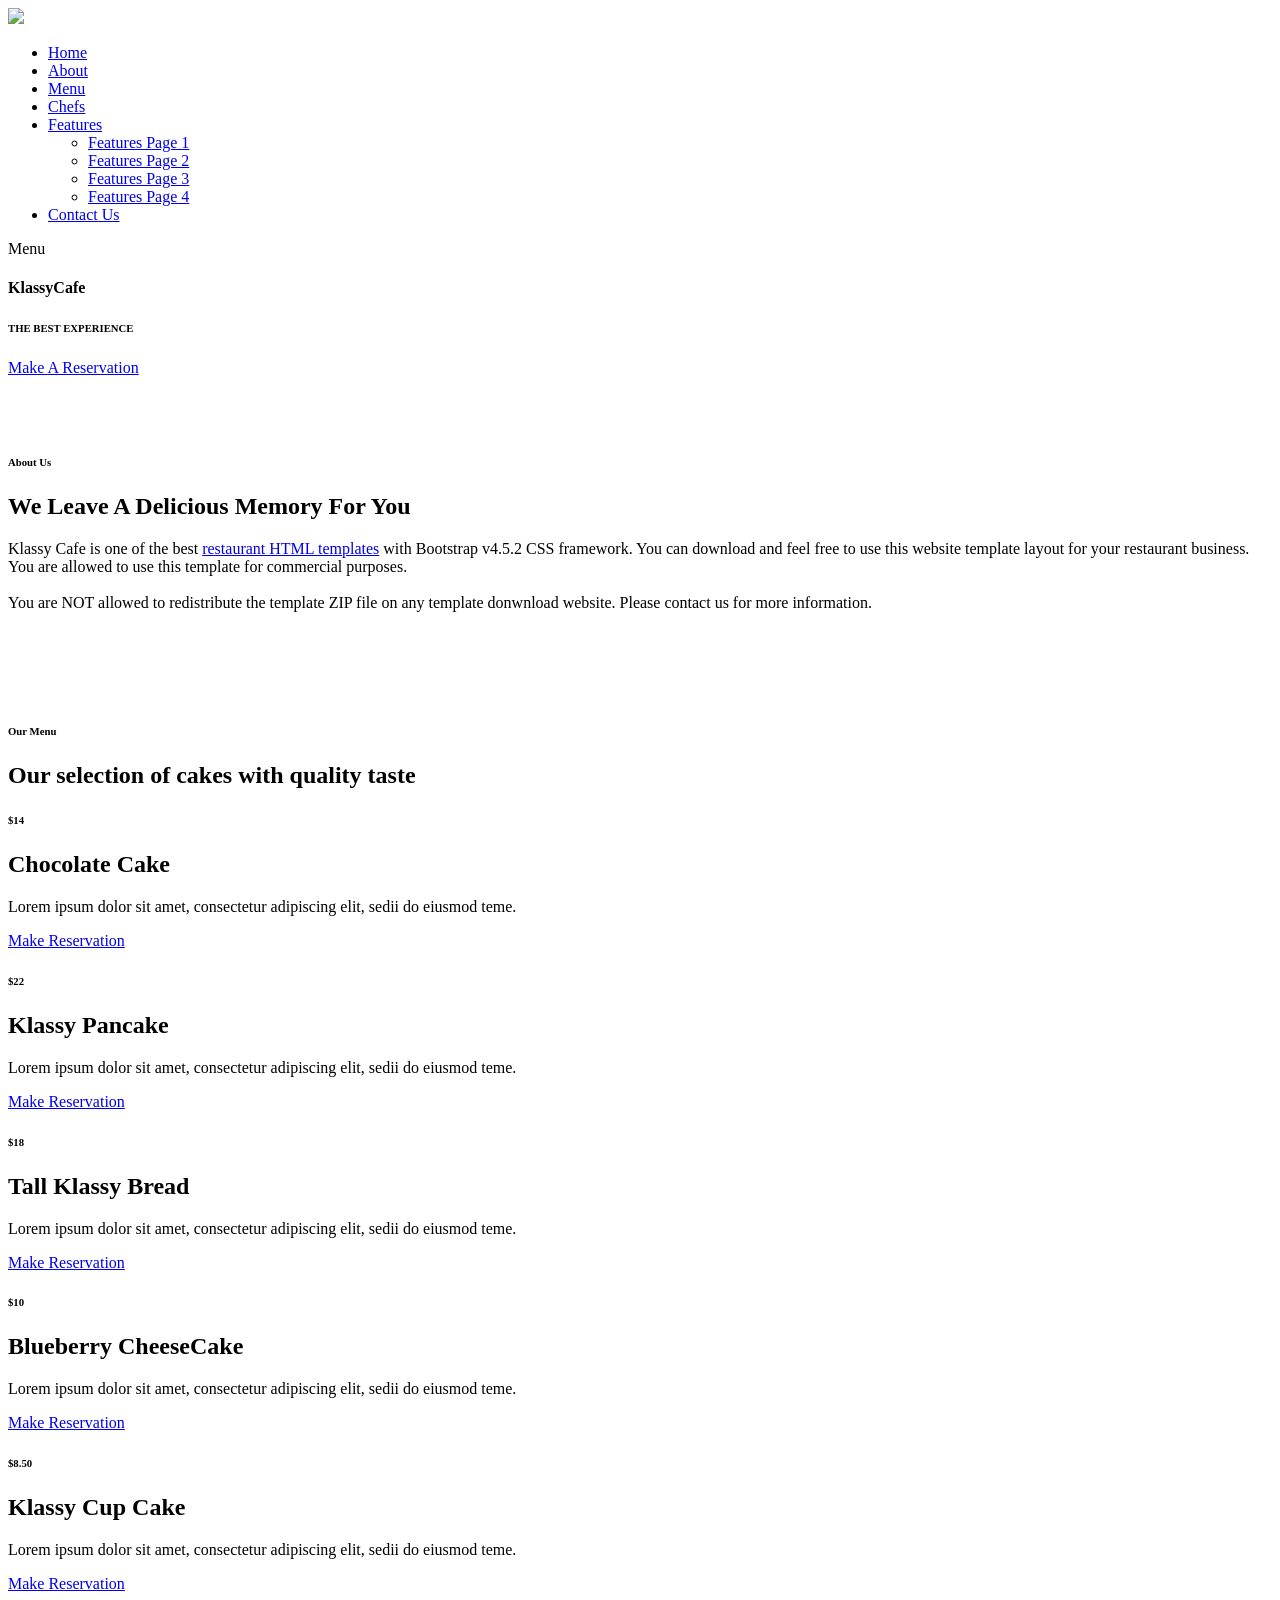
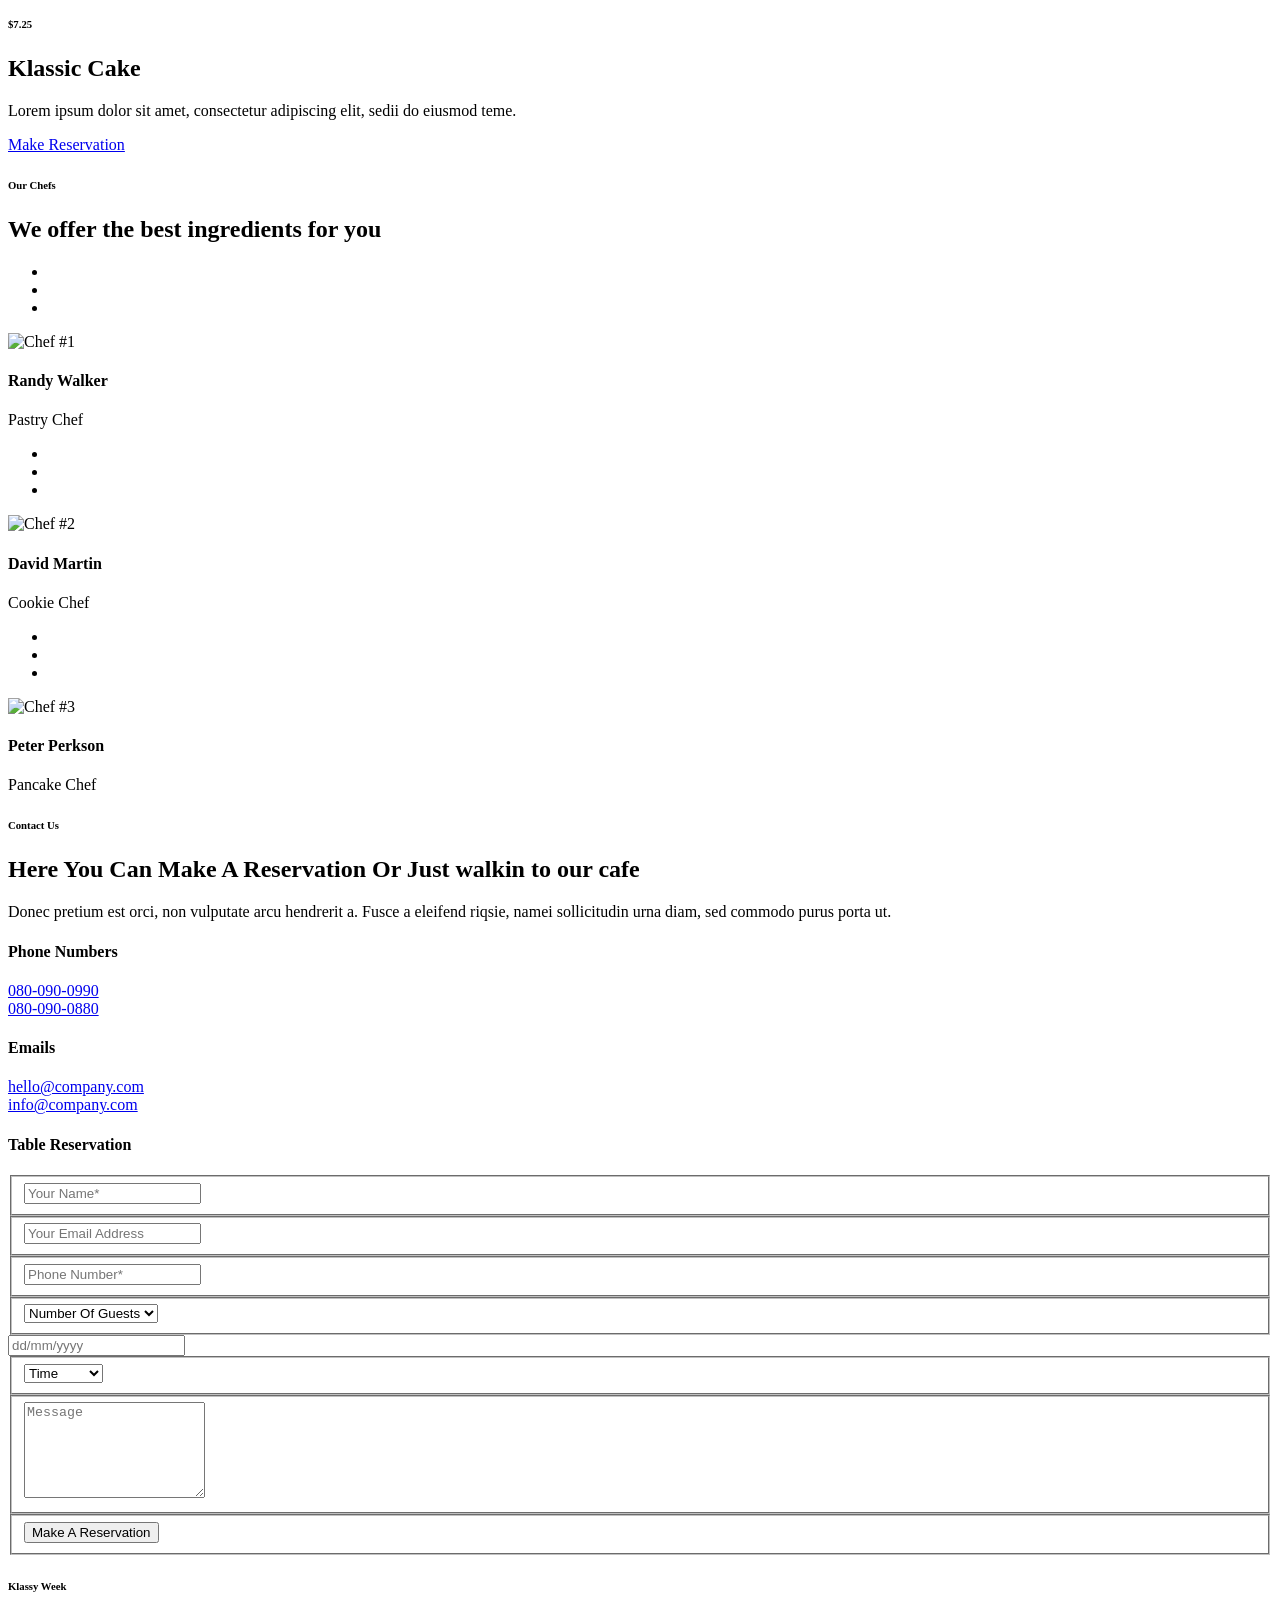
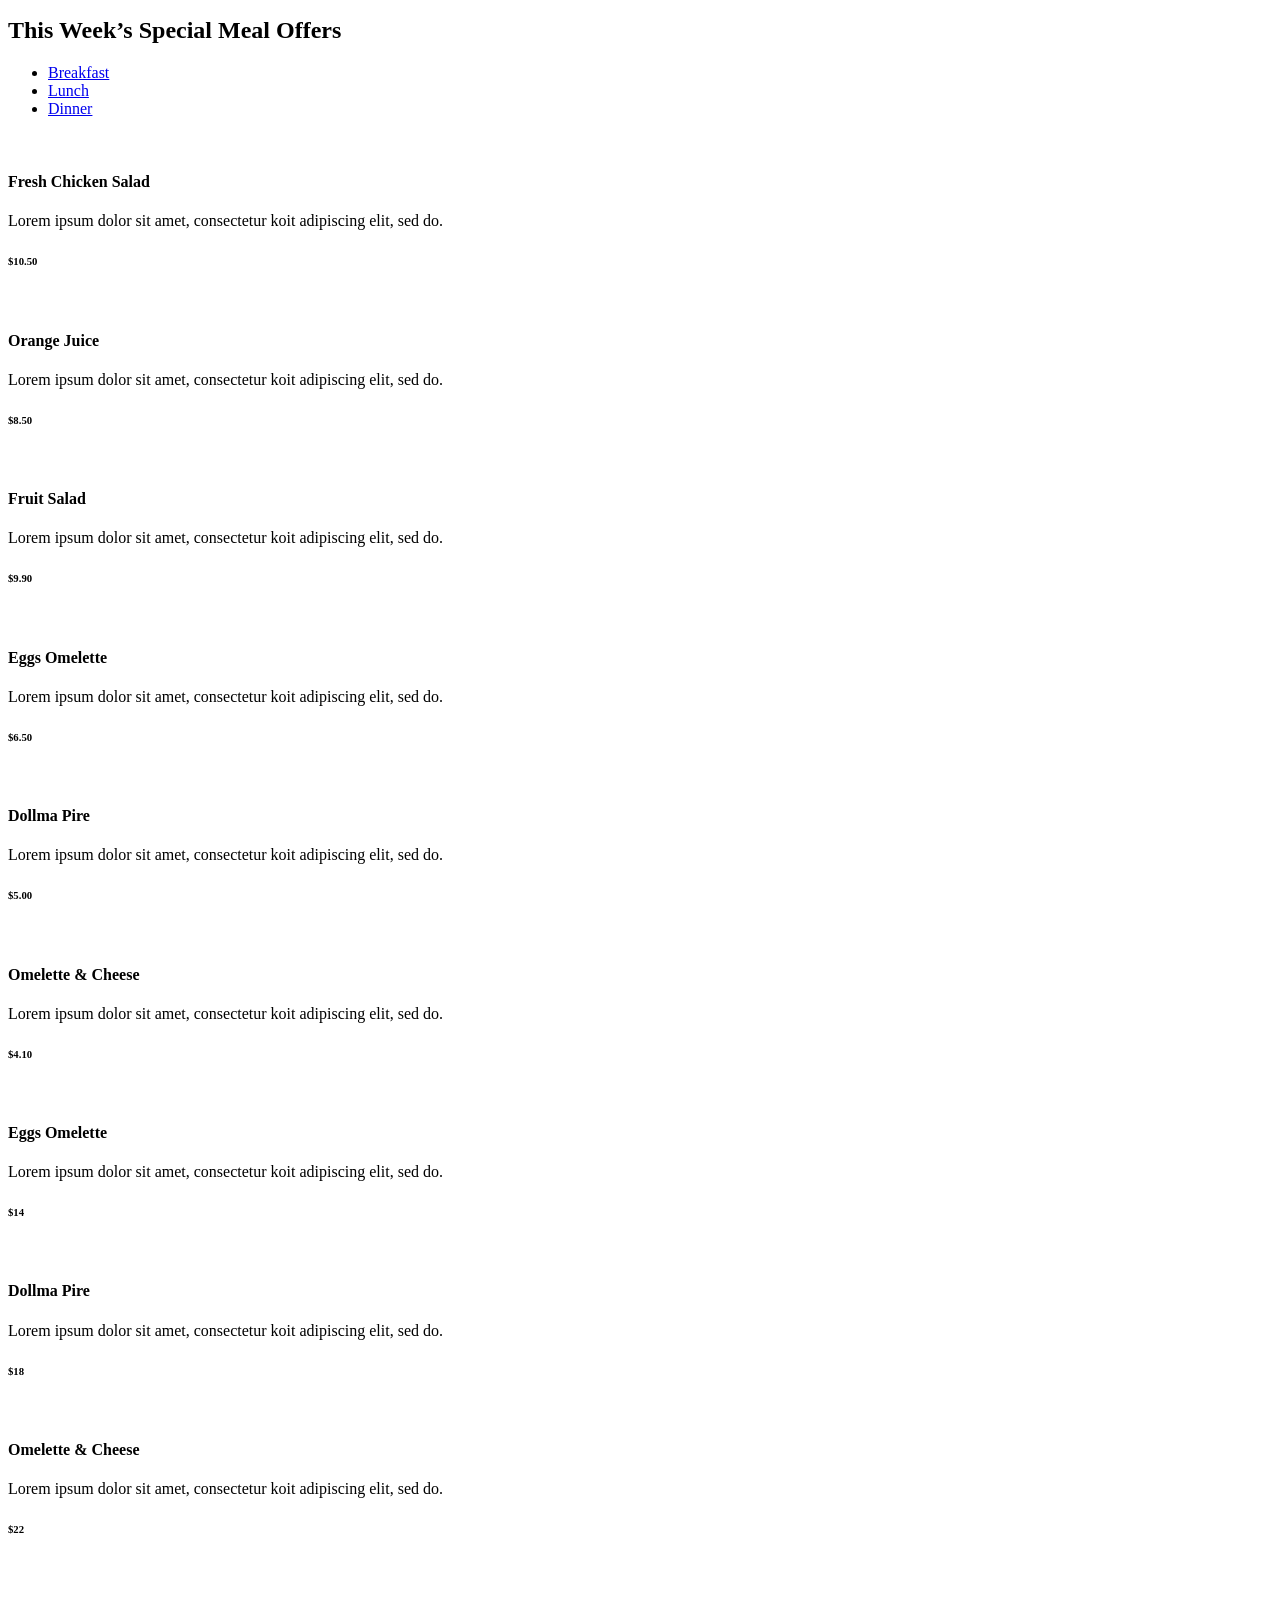
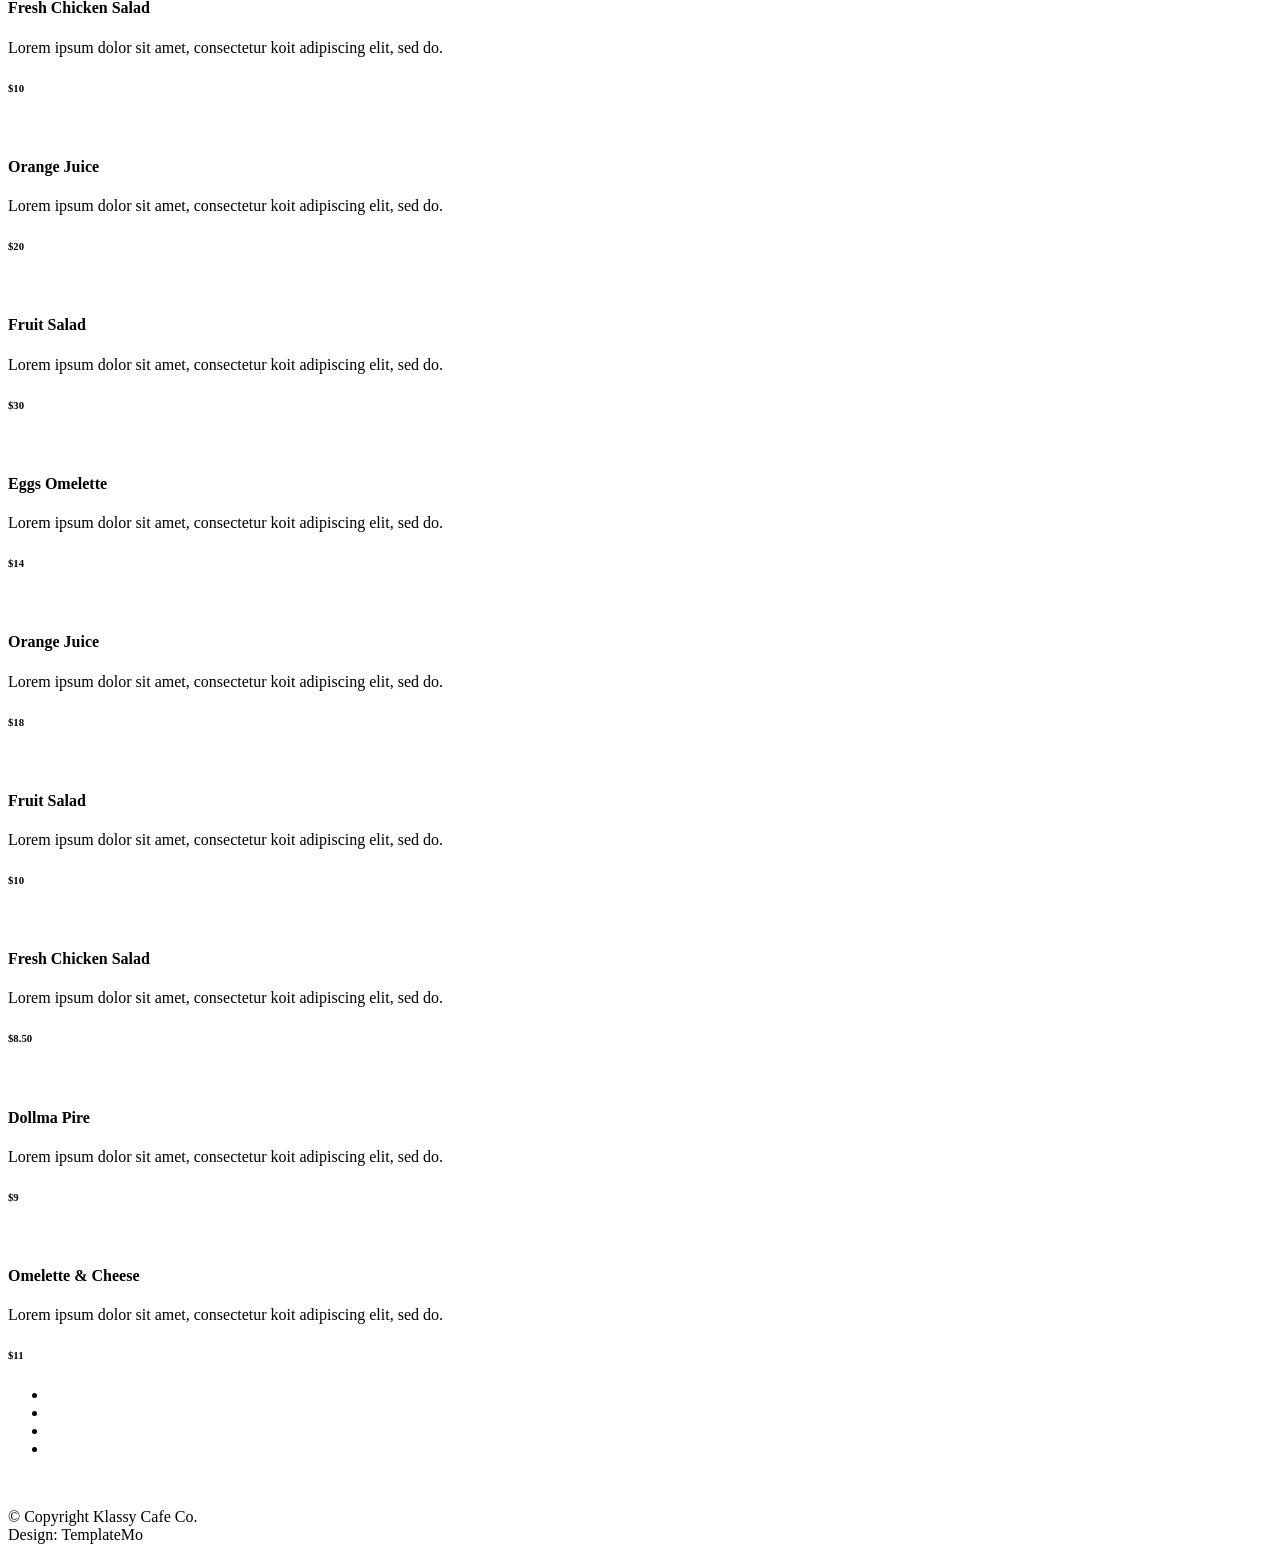
==== programmer/index.html @ 170b1115 "Add files via upload" ====
<!DOCTYPE html>
<html lang="en">

  <head>

    <meta charset="utf-8">
    <meta name="viewport" content="width=device-width, initial-scale=1, shrink-to-fit=no">
    <meta name="description" content="">
    <meta name="author" content="">
    <link href="https://fonts.googleapis.com/css?family=Poppins:100,200,300,400,500,600,700,800,900&display=swap" rel="stylesheet">
    <link href="https://fonts.googleapis.com/css2?family=Dancing+Script:wght@400;500;600;700&display=swap" rel="stylesheet">

    <title>Klassy Cafe - Restaurant HTML Template</title>
<!--
    
TemplateMo 558 Klassy Cafe

https://templatemo.com/tm-558-klassy-cafe

-->
    <!-- Additional CSS Files -->
    <link rel="stylesheet" type="text/css" href="assets/css/bootstrap.min.css">

    <link rel="stylesheet" type="text/css" href="assets/css/font-awesome.css">

    <link rel="stylesheet" href="assets/css/templatemo-klassy-cafe.css">

    <link rel="stylesheet" href="assets/css/owl-carousel.css">

    <link rel="stylesheet" href="assets/css/lightbox.css">

    </head>
    
    <body>
    
    <!-- ***** Preloader Start ***** -->
    <div id="preloader">
        <div class="jumper">
            <div></div>
            <div></div>
            <div></div>
        </div>
    </div>  
    <!-- ***** Preloader End ***** -->
    
    
    <!-- ***** Header Area Start ***** -->
    <header class="header-area header-sticky">
        <div class="container">
            <div class="row">
                <div class="col-12">
                    <nav class="main-nav">
                        <!-- ***** Logo Start ***** -->
                        <a href="index.html" class="logo">
                            <img src="assets/images/klassy-logo.png" align="klassy cafe html template">
                        </a>
                        <!-- ***** Logo End ***** -->
                        <!-- ***** Menu Start ***** -->
                        <ul class="nav">
                            <li class="scroll-to-section"><a href="#top" class="active">Home</a></li>
                            <li class="scroll-to-section"><a href="#about">About</a></li>
                           	
                        <!-- 
                            <li class="submenu">
                                <a href="javascript:;">Drop Down</a>
                                <ul>
                                    <li><a href="#">Drop Down Page 1</a></li>
                                    <li><a href="#">Drop Down Page 2</a></li>
                                    <li><a href="#">Drop Down Page 3</a></li>
                                </ul>
                            </li>
                        -->
                            <li class="scroll-to-section"><a href="#menu">Menu</a></li>
                            <li class="scroll-to-section"><a href="#chefs">Chefs</a></li> 
                            <li class="submenu">
                                <a href="javascript:;">Features</a>
                                <ul>
                                    <li><a href="#">Features Page 1</a></li>
                                    <li><a href="#">Features Page 2</a></li>
                                    <li><a href="#">Features Page 3</a></li>
                                    <li><a href="#">Features Page 4</a></li>
                                </ul>
                            </li>
                            <!-- <li class=""><a rel="sponsored" href="https://templatemo.com" target="_blank">External URL</a></li> -->
                            <li class="scroll-to-section"><a href="#reservation">Contact Us</a></li> 
                        </ul>        
                        <a class='menu-trigger'>
                            <span>Menu</span>
                        </a>
                        <!-- ***** Menu End ***** -->
                    </nav>
                </div>
            </div>
        </div>
    </header>
    <!-- ***** Header Area End ***** -->

    <!-- ***** Main Banner Area Start ***** -->
    <div id="top">
        <div class="container-fluid">
            <div class="row">
                <div class="col-lg-4">
                    <div class="left-content">
                        <div class="inner-content">
                            <h4>KlassyCafe</h4>
                            <h6>THE BEST EXPERIENCE</h6>
                            <div class="main-white-button scroll-to-section">
                                <a href="#reservation">Make A Reservation</a>
                            </div>
                        </div>
                    </div>
                </div>
                <div class="col-lg-8">
                    <div class="main-banner header-text">
                        <div class="Modern-Slider">
                          <!-- Item -->
                          <div class="item">
                            <div class="img-fill">
                                <img src="assets/images/slide-01.jpg" alt="">
                            </div>
                          </div>
                          <!-- // Item -->
                          <!-- Item -->
                          <div class="item">
                            <div class="img-fill">
                                <img src="assets/images/slide-02.jpg" alt="">
                            </div>
                          </div>
                          <!-- // Item -->
                          <!-- Item -->
                          <div class="item">
                            <div class="img-fill">
                                <img src="assets/images/slide-03.jpg" alt="">
                            </div>
                          </div>
                          <!-- // Item -->
                        </div>
                    </div>
                </div>
            </div>
        </div>
    </div>
    <!-- ***** Main Banner Area End ***** -->

    <!-- ***** About Area Starts ***** -->
    <section class="section" id="about">
        <div class="container">
            <div class="row">
                <div class="col-lg-6 col-md-6 col-xs-12">
                    <div class="left-text-content">
                        <div class="section-heading">
                            <h6>About Us</h6>
                            <h2>We Leave A Delicious Memory For You</h2>
                        </div>
                        <p>Klassy Cafe is one of the best <a href="https://templatemo.com/tag/restaurant" target="_blank" rel="sponsored">restaurant HTML templates</a> with Bootstrap v4.5.2 CSS framework. You can download and feel free to use this website template layout for your restaurant business. You are allowed to use this template for commercial purposes. <br><br>You are NOT allowed to redistribute the template ZIP file on any template donwnload website. Please contact us for more information.</p>
                        <div class="row">
                            <div class="col-4">
                                <img src="assets/images/about-thumb-01.jpg" alt="">
                            </div>
                            <div class="col-4">
                                <img src="assets/images/about-thumb-02.jpg" alt="">
                            </div>
                            <div class="col-4">
                                <img src="assets/images/about-thumb-03.jpg" alt="">
                            </div>
                        </div>
                    </div>
                </div>
                <div class="col-lg-6 col-md-6 col-xs-12">
                    <div class="right-content">
                        <div class="thumb">
                            <a rel="nofollow" href="http://youtube.com"><i class="fa fa-play"></i></a>
                            <img src="assets/images/about-video-bg.jpg" alt="">
                        </div>
                    </div>
                </div>
            </div>
        </div>
    </section>
    <!-- ***** About Area Ends ***** -->

    <!-- ***** Menu Area Starts ***** -->
    <section class="section" id="menu">
        <div class="container">
            <div class="row">
                <div class="col-lg-4">
                    <div class="section-heading">
                        <h6>Our Menu</h6>
                        <h2>Our selection of cakes with quality taste</h2>
                    </div>
                </div>
            </div>
        </div>
        <div class="menu-item-carousel">
            <div class="col-lg-12">
                <div class="owl-menu-item owl-carousel">
                    <div class="item">
                        <div class='card card1'>
                            <div class="price"><h6>$14</h6></div>
                            <div class='info'>
                              <h1 class='title'>Chocolate Cake</h1>
                              <p class='description'>Lorem ipsum dolor sit amet, consectetur adipiscing elit, sedii do eiusmod teme.</p>
                              <div class="main-text-button">
                                  <div class="scroll-to-section"><a href="#reservation">Make Reservation <i class="fa fa-angle-down"></i></a></div>
                              </div>
                            </div>
                        </div>
                    </div>
                    <div class="item">
                        <div class='card card2'>
                            <div class="price"><h6>$22</h6></div>
                            <div class='info'>
                              <h1 class='title'>Klassy Pancake</h1>
                              <p class='description'>Lorem ipsum dolor sit amet, consectetur adipiscing elit, sedii do eiusmod teme.</p>
                              <div class="main-text-button">
                                  <div class="scroll-to-section"><a href="#reservation">Make Reservation <i class="fa fa-angle-down"></i></a></div>
                              </div>
                            </div>
                        </div>
                    </div>
                    <div class="item">
                        <div class='card card3'>
                            <div class="price"><h6>$18</h6></div>
                            <div class='info'>
                              <h1 class='title'>Tall Klassy Bread</h1>
                              <p class='description'>Lorem ipsum dolor sit amet, consectetur adipiscing elit, sedii do eiusmod teme.</p>
                              <div class="main-text-button">
                                  <div class="scroll-to-section"><a href="#reservation">Make Reservation <i class="fa fa-angle-down"></i></a></div>
                              </div>
                            </div>
                        </div>
                    </div>
                    <div class="item">
                        <div class='card card4'>
                            <div class="price"><h6>$10</h6></div>
                            <div class='info'>
                              <h1 class='title'>Blueberry CheeseCake</h1>
                              <p class='description'>Lorem ipsum dolor sit amet, consectetur adipiscing elit, sedii do eiusmod teme.</p>
                              <div class="main-text-button">
                                  <div class="scroll-to-section"><a href="#reservation">Make Reservation <i class="fa fa-angle-down"></i></a></div>
                              </div>
                            </div>
                        </div>
                    </div>
                    <div class="item">
                        <div class='card card5'>
                            <div class="price"><h6>$8.50</h6></div>
                            <div class='info'>
                              <h1 class='title'>Klassy Cup Cake</h1>
                              <p class='description'>Lorem ipsum dolor sit amet, consectetur adipiscing elit, sedii do eiusmod teme.</p>
                              <div class="main-text-button">
                                  <div class="scroll-to-section"><a href="#reservation">Make Reservation <i class="fa fa-angle-down"></i></a></div>
                              </div>
                            </div>
                        </div>
                    </div>
                    <div class="item">
                        <div class='card card3'>
                            <div class="price"><h6>$7.25</h6></div>
                            <div class='info'>
                              <h1 class='title'>Klassic Cake</h1>
                              <p class='description'>Lorem ipsum dolor sit amet, consectetur adipiscing elit, sedii do eiusmod teme.</p>
                              <div class="main-text-button">
                                  <div class="scroll-to-section"><a href="#reservation">Make Reservation <i class="fa fa-angle-down"></i></a></div>
                              </div>
                            </div>
                        </div>
                    </div>
                </div>
            </div>
        </div>
    </section>
    <!-- ***** Menu Area Ends ***** -->

    <!-- ***** Chefs Area Starts ***** -->
    <section class="section" id="chefs">
        <div class="container">
            <div class="row">
                <div class="col-lg-4 offset-lg-4 text-center">
                    <div class="section-heading">
                        <h6>Our Chefs</h6>
                        <h2>We offer the best ingredients for you</h2>
                    </div>
                </div>
            </div>
            <div class="row">
                <div class="col-lg-4">
                    <div class="chef-item">
                        <div class="thumb">
                            <div class="overlay"></div>
                            <ul class="social-icons">
                                <li><a href="#"><i class="fa fa-facebook"></i></a></li>
                                <li><a href="#"><i class="fa fa-twitter"></i></a></li>
                                <li><a href="#"><i class="fa fa-instagram"></i></a></li>
                            </ul>
                            <img src="assets/images/chefs-01.jpg" alt="Chef #1">
                        </div>
                        <div class="down-content">
                            <h4>Randy Walker</h4>
                            <span>Pastry Chef</span>
                        </div>
                    </div>
                </div>
                <div class="col-lg-4">
                    <div class="chef-item">
                        <div class="thumb">
                            <div class="overlay"></div>
                            <ul class="social-icons">
                                <li><a href="#"><i class="fa fa-facebook"></i></a></li>
                                <li><a href="#"><i class="fa fa-twitter"></i></a></li>
                                <li><a href="#"><i class="fa fa-behance"></i></a></li>
                            </ul>
                            <img src="assets/images/chefs-02.jpg" alt="Chef #2">
                        </div>
                        <div class="down-content">
                            <h4>David Martin</h4>
                            <span>Cookie Chef</span>
                        </div>
                    </div>
                </div>
                <div class="col-lg-4">
                    <div class="chef-item">
                        <div class="thumb">
                            <div class="overlay"></div>
                            <ul class="social-icons">
                                <li><a href="#"><i class="fa fa-facebook"></i></a></li>
                                <li><a href="#"><i class="fa fa-twitter"></i></a></li>
                                <li><a href="#"><i class="fa fa-google"></i></a></li>
                            </ul>
                            <img src="assets/images/chefs-03.jpg" alt="Chef #3">
                        </div>
                        <div class="down-content">
                            <h4>Peter Perkson</h4>
                            <span>Pancake Chef</span>
                        </div>
                    </div>
                </div>
            </div>
        </div>
    </section>
    <!-- ***** Chefs Area Ends ***** -->

    <!-- ***** Reservation Us Area Starts ***** -->
    <section class="section" id="reservation">
        <div class="container">
            <div class="row">
                <div class="col-lg-6 align-self-center">
                    <div class="left-text-content">
                        <div class="section-heading">
                            <h6>Contact Us</h6>
                            <h2>Here You Can Make A Reservation Or Just walkin to our cafe</h2>
                        </div>
                        <p>Donec pretium est orci, non vulputate arcu hendrerit a. Fusce a eleifend riqsie, namei sollicitudin urna diam, sed commodo purus porta ut.</p>
                        <div class="row">
                            <div class="col-lg-6">
                                <div class="phone">
                                    <i class="fa fa-phone"></i>
                                    <h4>Phone Numbers</h4>
                                    <span><a href="#">080-090-0990</a><br><a href="#">080-090-0880</a></span>
                                </div>
                            </div>
                            <div class="col-lg-6">
                                <div class="message">
                                    <i class="fa fa-envelope"></i>
                                    <h4>Emails</h4>
                                    <span><a href="#">hello@company.com</a><br><a href="#">info@company.com</a></span>
                                </div>
                            </div>
                        </div>
                    </div>
                </div>
                <div class="col-lg-6">
                    <div class="contact-form">
                        <form id="contact" action="" method="post">
                          <div class="row">
                            <div class="col-lg-12">
                                <h4>Table Reservation</h4>
                            </div>
                            <div class="col-lg-6 col-sm-12">
                              <fieldset>
                                <input name="name" type="text" id="name" placeholder="Your Name*" required="">
                              </fieldset>
                            </div>
                            <div class="col-lg-6 col-sm-12">
                              <fieldset>
                              <input name="email" type="text" id="email" pattern="[^ @]*@[^ @]*" placeholder="Your Email Address" required="">
                            </fieldset>
                            </div>
                            <div class="col-lg-6 col-sm-12">
                              <fieldset>
                                <input name="phone" type="text" id="phone" placeholder="Phone Number*" required="">
                              </fieldset>
                            </div>
                            <div class="col-md-6 col-sm-12">
                              <fieldset>
                                <select value="number-guests" name="number-guests" id="number-guests">
                                    <option value="number-guests">Number Of Guests</option>
                                    <option name="1" id="1">1</option>
                                    <option name="2" id="2">2</option>
                                    <option name="3" id="3">3</option>
                                    <option name="4" id="4">4</option>
                                    <option name="5" id="5">5</option>
                                    <option name="6" id="6">6</option>
                                    <option name="7" id="7">7</option>
                                    <option name="8" id="8">8</option>
                                    <option name="9" id="9">9</option>
                                    <option name="10" id="10">10</option>
                                    <option name="11" id="11">11</option>
                                    <option name="12" id="12">12</option>
                                </select>
                              </fieldset>
                            </div>
                            <div class="col-lg-6">
                                <div id="filterDate2">    
                                  <div class="input-group date" data-date-format="dd/mm/yyyy">
                                    <input  name="date" id="date" type="text" class="form-control" placeholder="dd/mm/yyyy">
                                    <div class="input-group-addon" >
                                      <span class="glyphicon glyphicon-th"></span>
                                    </div>
                                  </div>
                                </div>   
                            </div>
                            <div class="col-md-6 col-sm-12">
                              <fieldset>
                                <select value="time" name="time" id="time">
                                    <option value="time">Time</option>
                                    <option name="Breakfast" id="Breakfast">Breakfast</option>
                                    <option name="Lunch" id="Lunch">Lunch</option>
                                    <option name="Dinner" id="Dinner">Dinner</option>
                                </select>
                              </fieldset>
                            </div>
                            <div class="col-lg-12">
                              <fieldset>
                                <textarea name="message" rows="6" id="message" placeholder="Message" required=""></textarea>
                              </fieldset>
                            </div>
                            <div class="col-lg-12">
                              <fieldset>
                                <button type="submit" id="form-submit" class="main-button-icon">Make A Reservation</button>
                              </fieldset>
                            </div>
                          </div>
                        </form>
                    </div>
                </div>
            </div>
        </div>
    </section>
    <!-- ***** Reservation Area Ends ***** -->

    <!-- ***** Menu Area Starts ***** -->
    <section class="section" id="offers">
        <div class="container">
            <div class="row">
                <div class="col-lg-4 offset-lg-4 text-center">
                    <div class="section-heading">
                        <h6>Klassy Week</h6>
                        <h2>This Week’s Special Meal Offers</h2>
                    </div>
                </div>
            </div>
            <div class="row">
                <div class="col-lg-12">
                    <div class="row" id="tabs">
                        <div class="col-lg-12">
                            <div class="heading-tabs">
                                <div class="row">
                                    <div class="col-lg-6 offset-lg-3">
                                        <ul>
                                          <li><a href='#tabs-1'><img src="assets/images/tab-icon-01.png" alt="">Breakfast</a></li>
                                          <li><a href='#tabs-2'><img src="assets/images/tab-icon-02.png" alt="">Lunch</a></a></li>
                                          <li><a href='#tabs-3'><img src="assets/images/tab-icon-03.png" alt="">Dinner</a></a></li>
                                        </ul>
                                    </div>
                                </div>
                            </div>
                        </div>
                        <div class="col-lg-12">
                            <section class='tabs-content'>
                                <article id='tabs-1'>
                                    <div class="row">
                                        <div class="col-lg-6">
                                            <div class="row">
                                                <div class="left-list">
                                                    <div class="col-lg-12">
                                                        <div class="tab-item">
                                                            <img src="assets/images/tab-item-01.png" alt="">
                                                            <h4>Fresh Chicken Salad</h4>
                                                            <p>Lorem ipsum dolor sit amet, consectetur koit adipiscing elit, sed do.</p>
                                                            <div class="price">
                                                                <h6>$10.50</h6>
                                                            </div>
                                                        </div>
                                                    </div>
                                                    <div class="col-lg-12">
                                                        <div class="tab-item">
                                                            <img src="assets/images/tab-item-02.png" alt="">
                                                            <h4>Orange Juice</h4>
                                                            <p>Lorem ipsum dolor sit amet, consectetur koit adipiscing elit, sed do.</p>
                                                            <div class="price">
                                                                <h6>$8.50</h6>
                                                            </div>
                                                        </div>
                                                    </div>
                                                    <div class="col-lg-12">
                                                        <div class="tab-item">
                                                            <img src="assets/images/tab-item-03.png" alt="">
                                                            <h4>Fruit Salad</h4>
                                                            <p>Lorem ipsum dolor sit amet, consectetur koit adipiscing elit, sed do.</p>
                                                            <div class="price">
                                                                <h6>$9.90</h6>
                                                            </div>
                                                        </div>
                                                    </div>
                                                </div>
                                            </div>
                                        </div>
                                        <div class="col-lg-6">
                                            <div class="row">
                                                <div class="right-list">
                                                    <div class="col-lg-12">
                                                        <div class="tab-item">
                                                            <img src="assets/images/tab-item-04.png" alt="">
                                                            <h4>Eggs Omelette</h4>
                                                            <p>Lorem ipsum dolor sit amet, consectetur koit adipiscing elit, sed do.</p>
                                                            <div class="price">
                                                                <h6>$6.50</h6>
                                                            </div>
                                                        </div>
                                                    </div>
                                                    <div class="col-lg-12">
                                                        <div class="tab-item">
                                                            <img src="assets/images/tab-item-05.png" alt="">
                                                            <h4>Dollma Pire</h4>
                                                            <p>Lorem ipsum dolor sit amet, consectetur koit adipiscing elit, sed do.</p>
                                                            <div class="price">
                                                                <h6>$5.00</h6>
                                                            </div>
                                                        </div>
                                                    </div>
                                                    <div class="col-lg-12">
                                                        <div class="tab-item">
                                                            <img src="assets/images/tab-item-06.png" alt="">
                                                            <h4>Omelette & Cheese</h4>
                                                            <p>Lorem ipsum dolor sit amet, consectetur koit adipiscing elit, sed do.</p>
                                                            <div class="price">
                                                                <h6>$4.10</h6>
                                                            </div>
                                                        </div>
                                                    </div>
                                                </div>
                                            </div>
                                        </div>
                                    </div>
                                </article>  
                                <article id='tabs-2'>
                                    <div class="row">
                                        <div class="col-lg-6">
                                            <div class="row">
                                                <div class="left-list">
                                                    <div class="col-lg-12">
                                                        <div class="tab-item">
                                                            <img src="assets/images/tab-item-04.png" alt="">
                                                            <h4>Eggs Omelette</h4>
                                                            <p>Lorem ipsum dolor sit amet, consectetur koit adipiscing elit, sed do.</p>
                                                            <div class="price">
                                                                <h6>$14</h6>
                                                            </div>
                                                        </div>
                                                    </div>
                                                    <div class="col-lg-12">
                                                        <div class="tab-item">
                                                            <img src="assets/images/tab-item-05.png" alt="">
                                                            <h4>Dollma Pire</h4>
                                                            <p>Lorem ipsum dolor sit amet, consectetur koit adipiscing elit, sed do.</p>
                                                            <div class="price">
                                                                <h6>$18</h6>
                                                            </div>
                                                        </div>
                                                    </div>
                                                    <div class="col-lg-12">
                                                        <div class="tab-item">
                                                            <img src="assets/images/tab-item-06.png" alt="">
                                                            <h4>Omelette & Cheese</h4>
                                                            <p>Lorem ipsum dolor sit amet, consectetur koit adipiscing elit, sed do.</p>
                                                            <div class="price">
                                                                <h6>$22</h6>
                                                            </div>
                                                        </div>
                                                    </div>
                                                </div>
                                            </div>
                                        </div>
                                        <div class="col-lg-6">
                                            <div class="row">
                                                <div class="right-list">
                                                    <div class="col-lg-12">
                                                        <div class="tab-item">
                                                            <img src="assets/images/tab-item-01.png" alt="">
                                                            <h4>Fresh Chicken Salad</h4>
                                                            <p>Lorem ipsum dolor sit amet, consectetur koit adipiscing elit, sed do.</p>
                                                            <div class="price">
                                                                <h6>$10</h6>
                                                            </div>
                                                        </div>
                                                    </div>
                                                    <div class="col-lg-12">
                                                        <div class="tab-item">
                                                            <img src="assets/images/tab-item-02.png" alt="">
                                                            <h4>Orange Juice</h4>
                                                            <p>Lorem ipsum dolor sit amet, consectetur koit adipiscing elit, sed do.</p>
                                                            <div class="price">
                                                                <h6>$20</h6>
                                                            </div>
                                                        </div>
                                                    </div>
                                                    <div class="col-lg-12">
                                                        <div class="tab-item">
                                                            <img src="assets/images/tab-item-03.png" alt="">
                                                            <h4>Fruit Salad</h4>
                                                            <p>Lorem ipsum dolor sit amet, consectetur koit adipiscing elit, sed do.</p>
                                                            <div class="price">
                                                                <h6>$30</h6>
                                                            </div>
                                                        </div>
                                                    </div>
                                                </div>
                                            </div>
                                        </div>
                                    </div>
                                </article>  
                                <article id='tabs-3'>
                                    <div class="row">
                                        <div class="col-lg-6">
                                            <div class="row">
                                                <div class="left-list">
                                                    <div class="col-lg-12">
                                                        <div class="tab-item">
                                                            <img src="assets/images/tab-item-05.png" alt="">
                                                            <h4>Eggs Omelette</h4>
                                                            <p>Lorem ipsum dolor sit amet, consectetur koit adipiscing elit, sed do.</p>
                                                            <div class="price">
                                                                <h6>$14</h6>
                                                            </div>
                                                        </div>
                                                    </div>
                                                    <div class="col-lg-12">
                                                        <div class="tab-item">
                                                            <img src="assets/images/tab-item-03.png" alt="">
                                                            <h4>Orange Juice</h4>
                                                            <p>Lorem ipsum dolor sit amet, consectetur koit adipiscing elit, sed do.</p>
                                                            <div class="price">
                                                                <h6>$18</h6>
                                                            </div>
                                                        </div>
                                                    </div>
                                                    <div class="col-lg-12">
                                                        <div class="tab-item">
                                                            <img src="assets/images/tab-item-02.png" alt="">
                                                            <h4>Fruit Salad</h4>
                                                            <p>Lorem ipsum dolor sit amet, consectetur koit adipiscing elit, sed do.</p>
                                                            <div class="price">
                                                                <h6>$10</h6>
                                                            </div>
                                                        </div>
                                                    </div>
                                                </div>
                                            </div>
                                        </div>
                                        <div class="col-lg-6">
                                            <div class="row">
                                                <div class="right-list">
                                                    <div class="col-lg-12">
                                                        <div class="tab-item">
                                                            <img src="assets/images/tab-item-06.png" alt="">
                                                            <h4>Fresh Chicken Salad</h4>
                                                            <p>Lorem ipsum dolor sit amet, consectetur koit adipiscing elit, sed do.</p>
                                                            <div class="price">
                                                                <h6>$8.50</h6>
                                                            </div>
                                                        </div>
                                                    </div>
                                                    <div class="col-lg-12">
                                                        <div class="tab-item">
                                                            <img src="assets/images/tab-item-01.png" alt="">
                                                            <h4>Dollma Pire</h4>
                                                            <p>Lorem ipsum dolor sit amet, consectetur koit adipiscing elit, sed do.</p>
                                                            <div class="price">
                                                                <h6>$9</h6>
                                                            </div>
                                                        </div>
                                                    </div>
                                                    <div class="col-lg-12">
                                                        <div class="tab-item">
                                                            <img src="assets/images/tab-item-04.png" alt="">
                                                            <h4>Omelette & Cheese</h4>
                                                            <p>Lorem ipsum dolor sit amet, consectetur koit adipiscing elit, sed do.</p>
                                                            <div class="price">
                                                                <h6>$11</h6>
                                                            </div>
                                                        </div>
                                                    </div>
                                                </div>
                                            </div>
                                        </div>
                                    </div>
                                </article>   
                            </section>
                        </div>
                    </div>
                </div>
            </div>
        </div>
    </section>
    <!-- ***** Chefs Area Ends ***** --> 
    
    <!-- ***** Footer Start ***** -->
    <footer>
        <div class="container">
            <div class="row">
                <div class="col-lg-4 col-xs-12">
                    <div class="right-text-content">
                            <ul class="social-icons">
                                <li><a href="#"><i class="fa fa-facebook"></i></a></li>
                                <li><a href="#"><i class="fa fa-twitter"></i></a></li>
                                <li><a href="#"><i class="fa fa-linkedin"></i></a></li>
                                <li><a href="#"><i class="fa fa-instagram"></i></a></li>
                            </ul>
                    </div>
                </div>
                <div class="col-lg-4">
                    <div class="logo">
                        <a href="index.html"><img src="assets/images/white-logo.png" alt=""></a>
                    </div>
                </div>
                <div class="col-lg-4 col-xs-12">
                    <div class="left-text-content">
                        <p>© Copyright Klassy Cafe Co.
                        
                        <br>Design: TemplateMo</p>
                    </div>
                </div>
            </div>
        </div>
    </footer>

    <!-- jQuery -->
    <script src="assets/js/jquery-2.1.0.min.js"></script>

    <!-- Bootstrap -->
    <script src="assets/js/popper.js"></script>
    <script src="assets/js/bootstrap.min.js"></script>

    <!-- Plugins -->
    <script src="assets/js/owl-carousel.js"></script>
    <script src="assets/js/accordions.js"></script>
    <script src="assets/js/datepicker.js"></script>
    <script src="assets/js/scrollreveal.min.js"></script>
    <script src="assets/js/waypoints.min.js"></script>
    <script src="assets/js/jquery.counterup.min.js"></script>
    <script src="assets/js/imgfix.min.js"></script> 
    <script src="assets/js/slick.js"></script> 
    <script src="assets/js/lightbox.js"></script> 
    <script src="assets/js/isotope.js"></script> 
    
    <!-- Global Init -->
    <script src="assets/js/custom.js"></script>
    <script>

        $(function() {
            var selectedClass = "";
            $("p").click(function(){
            selectedClass = $(this).attr("data-rel");
            $("#portfolio").fadeTo(50, 0.1);
                $("#portfolio div").not("."+selectedClass).fadeOut();
            setTimeout(function() {
              $("."+selectedClass).fadeIn();
              $("#portfolio").fadeTo(50, 1);
            }, 500);
                
            });
        });

    </script>
  </body>
</html>
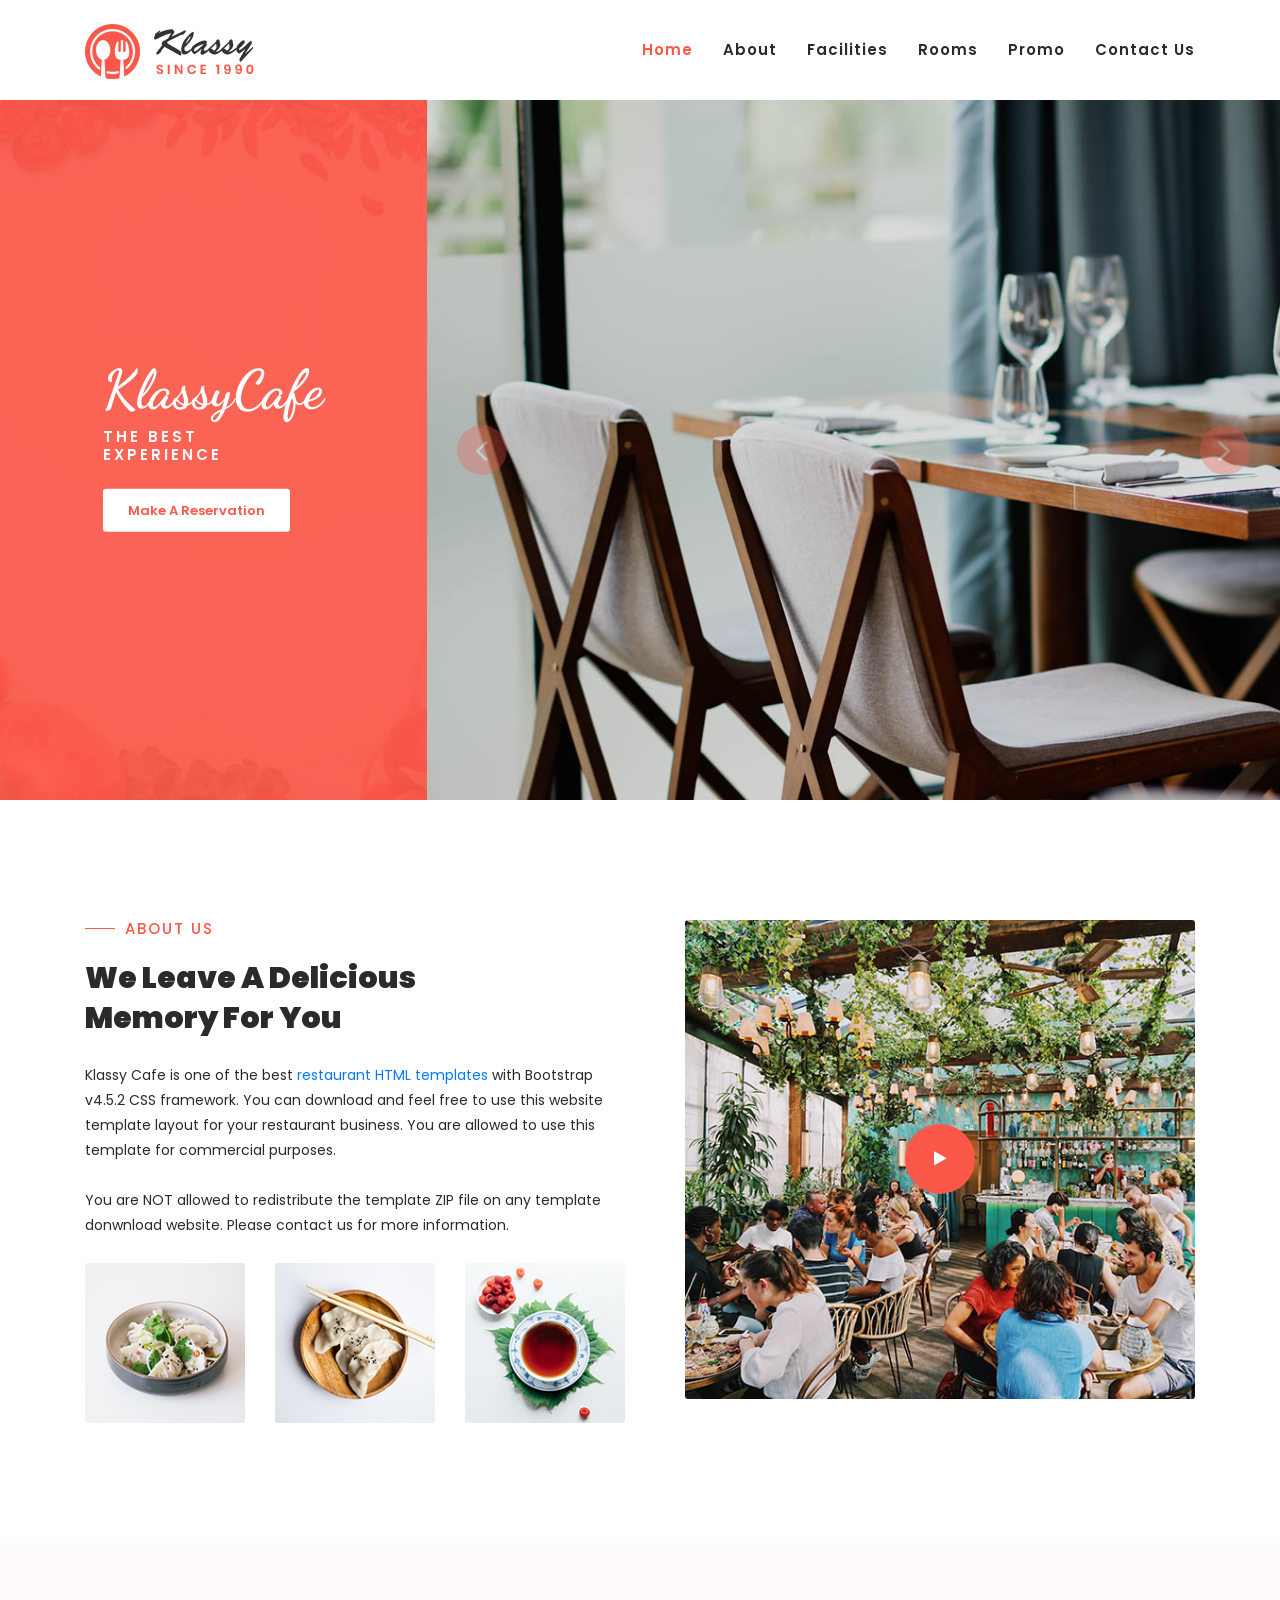
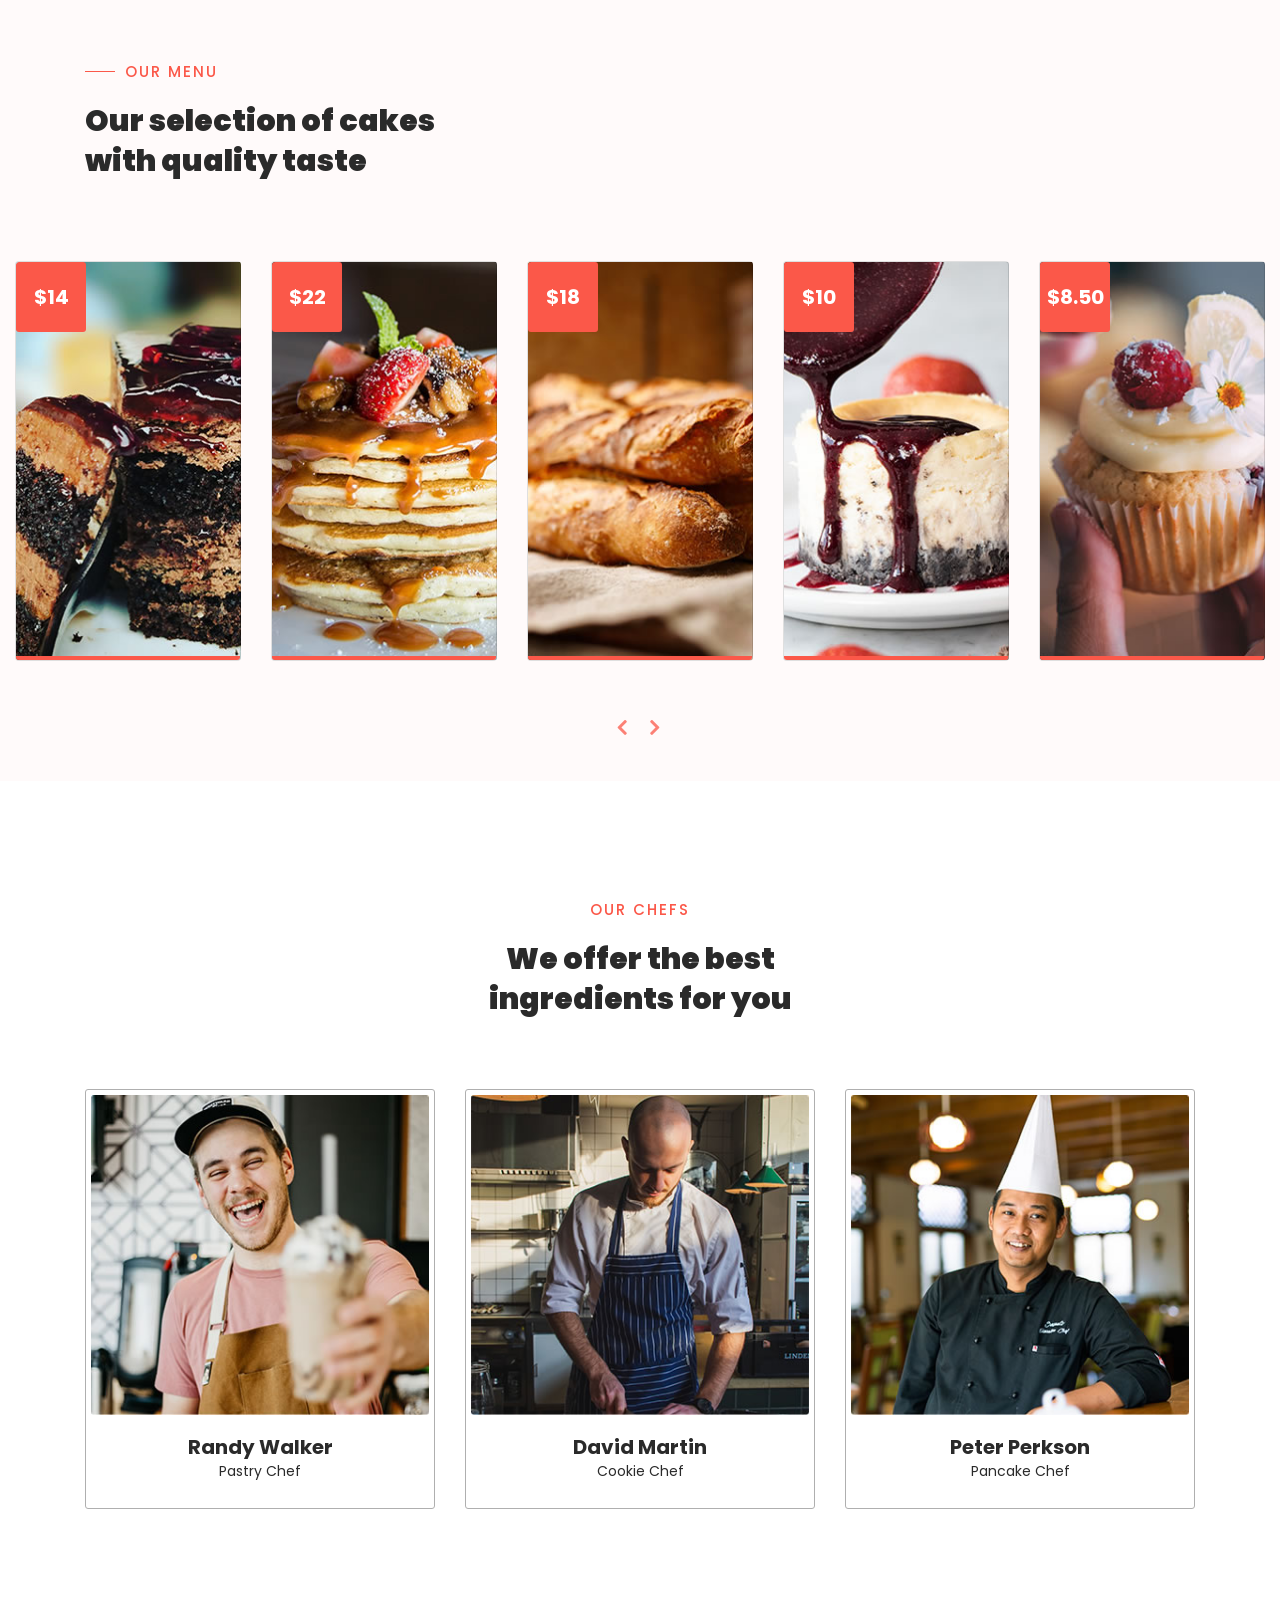
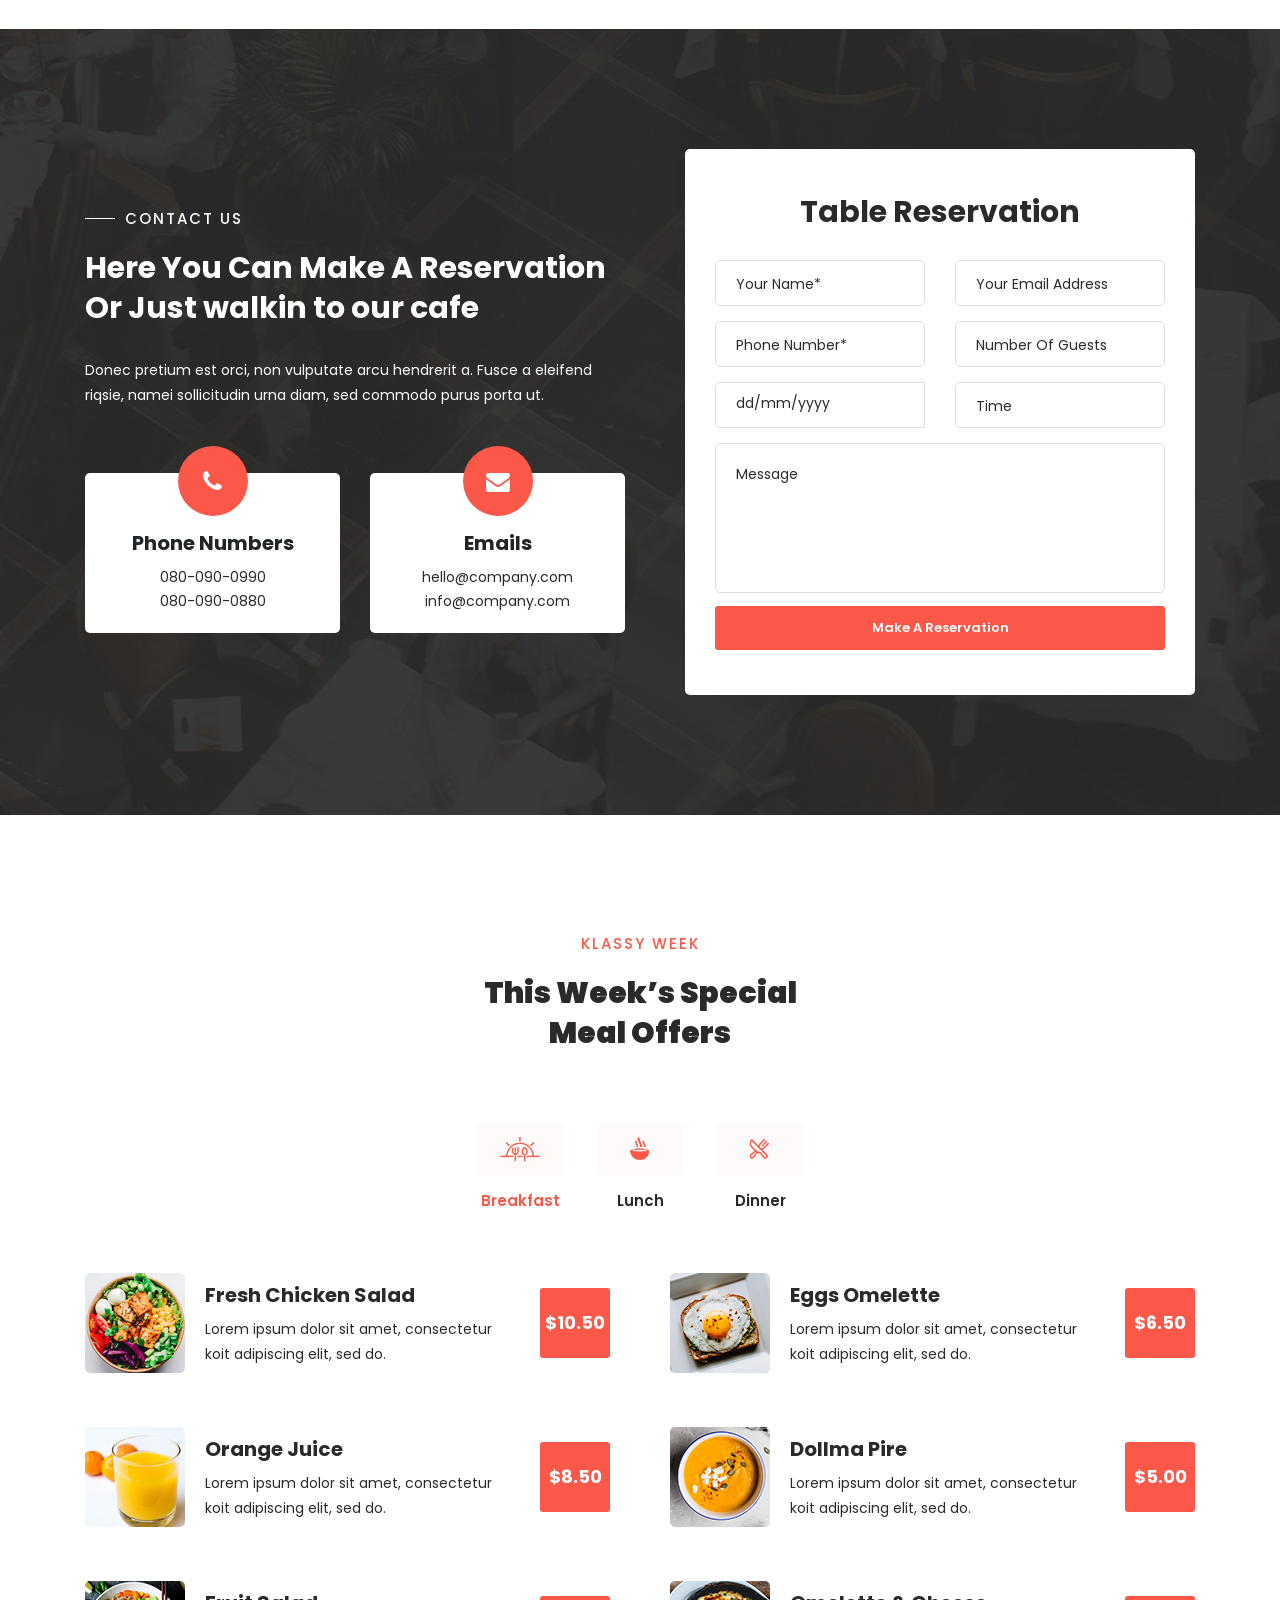
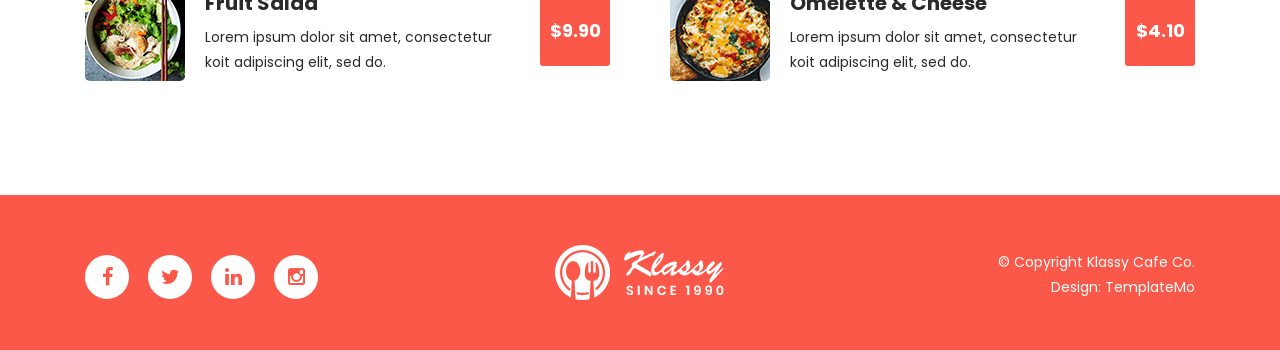
==== commit 11f0cc01: "Header" ====
--- a/programmer/index.html
+++ b/programmer/index.html
@@ -70,17 +70,9 @@
                                 </ul>
                             </li>
                         -->
-                            <li class="scroll-to-section"><a href="#menu">Menu</a></li>
-                            <li class="scroll-to-section"><a href="#chefs">Chefs</a></li> 
-                            <li class="submenu">
-                                <a href="javascript:;">Features</a>
-                                <ul>
-                                    <li><a href="#">Features Page 1</a></li>
-                                    <li><a href="#">Features Page 2</a></li>
-                                    <li><a href="#">Features Page 3</a></li>
-                                    <li><a href="#">Features Page 4</a></li>
-                                </ul>
-                            </li>
+                            <li class="scroll-to-section"><a href="#menu">Facilities</a></li>
+                            <li class="scroll-to-section"><a href="#chefs">Rooms</a></li> 
+                            <li class="scroll-to-section"><a href="">Promo</a></li>
                             <!-- <li class=""><a rel="sponsored" href="https://templatemo.com" target="_blank">External URL</a></li> -->
                             <li class="scroll-to-section"><a href="#reservation">Contact Us</a></li> 
                         </ul>        
--- a/programmer/assets/css/templatemo-klassy-cafe.css
+++ b/programmer/assets/css/templatemo-klassy-cafe.css
@@ -0,0 +1,1670 @@
+/*
+
+TemplateMo 558 Klassy Cafe
+
+https://templatemo.com/tm-558-klassy-cafe
+
+*/
+
+/* ---------------------------------------------
+Table of contents
+------------------------------------------------
+01. font & reset css
+02. reset
+03. global styles
+04. header
+05. banner
+06. features
+07. testimonials
+08. contact
+09. footer
+10. preloader
+11. search
+12. portfolio
+
+--------------------------------------------- */
+/* 
+---------------------------------------------
+font & reset css
+--------------------------------------------- 
+*/
+@import url("https://fonts.googleapis.com/css?family=Poppins:100,200,300,400,500,600,700,800,900");
+/* 
+---------------------------------------------
+reset
+--------------------------------------------- 
+*/
+html, body, div, span, applet, object, iframe, h1, h2, h3, h4, h5, h6, p, blockquote, div
+pre, a, abbr, acronym, address, big, cite, code, del, dfn, em, font, img, ins, kbd, q,
+s, samp, small, strike, strong, sub, sup, tt, var, b, u, i, center, dl, dt, dd, ol, ul, li,
+figure, header, nav, section, article, aside, footer, figcaption {
+  margin: 0;
+  padding: 0;
+  border: 0;
+  outline: 0;
+}
+
+.clearfix:after {
+  content: ".";
+  display: block;
+  clear: both;
+  visibility: hidden;
+  line-height: 0;
+  height: 0;
+}
+
+.clearfix {
+  display: inline-block;
+}
+
+html[xmlns] .clearfix {
+  display: block;
+}
+
+* html .clearfix {
+  height: 1%;
+}
+
+ul, li {
+  padding: 0;
+  margin: 0;
+  list-style: none;
+}
+
+header, nav, section, article, aside, footer, hgroup {
+  display: block;
+}
+
+* {
+  box-sizing: border-box;
+}
+
+html, body {
+  font-family: 'Poppins', sans-serif;
+  font-weight: 400;
+  background-color: #fff;
+  font-size: 16px;
+  -ms-text-size-adjust: 100%;
+  -webkit-font-smoothing: antialiased;
+  -moz-osx-font-smoothing: grayscale;
+}
+
+a {
+  text-decoration: none !important;
+}
+
+h1, h2, h3, h4, h5, h6 {
+  margin-top: 0px;
+  margin-bottom: 0px;
+}
+
+ul {
+  margin-bottom: 0px;
+}
+
+p {
+  font-size: 14px;
+  line-height: 25px;
+  color: #2a2a2a;
+}
+
+/* 
+---------------------------------------------
+global styles
+--------------------------------------------- 
+*/
+html,
+body {
+  background: #fff;
+  font-family: 'Poppins', sans-serif;
+}
+
+::selection {
+  background: #fb5849;
+  color: #fff;
+}
+
+::-moz-selection {
+  background: #fb5849;
+  color: #fff;
+}
+
+@media (max-width: 991px) {
+  html, body {
+    overflow-x: hidden;
+  }
+  .mobile-top-fix {
+    margin-top: 30px;
+    margin-bottom: 0px;
+  }
+  .mobile-bottom-fix {
+    margin-bottom: 30px;
+  }
+  .mobile-bottom-fix-big {
+    margin-bottom: 60px;
+  }
+}
+
+.main-white-button a {
+  font-size: 13px;
+  color: #fb5849;
+  background-color: #fff;
+  padding: 12px 25px;
+  display: inline-block;
+  border-radius: 3px;
+  font-weight: 600;
+  transition: all .3s;
+}
+
+.main-white-button a:hover {
+  opacity: 0.9;
+}
+
+.main-text-button a {
+  font-size: 13px;
+  color: #fff;
+  font-weight: 600;
+  transition: all .3s;
+}
+
+.main-text-button a:hover {
+  opacity: 0.9;
+}
+
+.section-heading h6 {
+  position: relative;
+  font-size: 15px;
+  color: #fb5849;
+  font-weight: 500;
+  letter-spacing: 2px;
+  text-transform: uppercase;
+  padding-left: 40px;
+}
+
+.section-heading h6:before {
+  width: 30px;
+  height: 1px;
+  content: '';
+  position: absolute;
+  left: 0;
+  top: 8px;
+  background-color: #fb5849;
+}
+
+.section-heading h2 {
+  line-height: 40px;
+  margin-top: 20px;
+  margin-bottom: 25px; 
+  font-size: 30px;
+  font-weight: 900;
+  color: #2a2a2a;
+}
+
+
+/* 
+---------------------------------------------
+header
+--------------------------------------------- 
+*/
+
+.background-header {
+  background-color: #fff;
+  height: 80px!important;
+  position: fixed!important;
+  top: 0px;
+  left: 0px;
+  right: 0px;
+  box-shadow: 0px 0px 10px rgba(0,0,0,0.15)!important;
+}
+
+.background-header .logo,
+.background-header .main-nav .nav li a {
+  color: #1e1e1e!important;
+}
+
+.background-header .main-nav .nav li:hover a {
+  color: #fb5849!important;
+}
+
+.background-header .nav li a.active {
+  color: #fb5849!important;
+}
+
+.header-area {
+  background-color: #fff;
+  position: absolute;
+  top: 0px;
+  left: 0px;
+  right: 0px;
+  z-index: 100;
+  height: 100px;
+  -webkit-transition: all .5s ease 0s;
+  -moz-transition: all .5s ease 0s;
+  -o-transition: all .5s ease 0s;
+  transition: all .5s ease 0s;
+}
+
+.header-area .main-nav {
+  min-height: 80px;
+  background: transparent;
+}
+
+.header-area .main-nav .logo {
+  line-height: 100px;
+  color: #fff;
+  font-size: 28px;
+  font-weight: 700;
+  text-transform: uppercase;
+  letter-spacing: 2px;
+  float: left;
+  -webkit-transition: all 0.3s ease 0s;
+  -moz-transition: all 0.3s ease 0s;
+  -o-transition: all 0.3s ease 0s;
+  transition: all 0.3s ease 0s;
+}
+
+.background-header .main-nav .logo {
+  line-height: 75px;
+}
+
+.background-header .nav {
+  margin-top: 20px !important;
+}
+
+.header-area .main-nav .nav {
+  float: right;
+  margin-top: 30px;
+  margin-right: 0px;
+  background-color: transparent;
+  -webkit-transition: all 0.3s ease 0s;
+  -moz-transition: all 0.3s ease 0s;
+  -o-transition: all 0.3s ease 0s;
+  transition: all 0.3s ease 0s;
+  position: relative;
+  z-index: 999;
+}
+
+.header-area .main-nav .nav li {
+  padding-left: 15px;
+  padding-right: 15px;
+}
+
+.header-area .main-nav .nav li:last-child {
+  padding-right: 0px;
+}
+
+.header-area .main-nav .nav li a {
+  display: block;
+  font-weight: 600;
+  font-size: 15px;
+  color: #2a2a2a;
+  text-transform: capitalize;
+  -webkit-transition: all 0.3s ease 0s;
+  -moz-transition: all 0.3s ease 0s;
+  -o-transition: all 0.3s ease 0s;
+  transition: all 0.3s ease 0s;
+  height: 40px;
+  line-height: 40px;
+  border: transparent;
+  letter-spacing: 1px;
+}
+
+.header-area .main-nav .nav li a {
+  color: #2a2a2a;
+}
+
+.header-area .main-nav .nav li:hover a,
+.header-area .main-nav .nav li a.active {
+  color: #fb5849!important;
+}
+
+.background-header .main-nav .nav li:hover a,
+.background-header .main-nav .nav li a.active {
+  color: #fb5849!important;
+  opacity: 1;
+}
+
+.header-area .main-nav .nav li.submenu {
+  position: relative;
+  padding-right: 30px;
+}
+
+.header-area .main-nav .nav li.submenu:after {
+  font-family: FontAwesome;
+  content: "\f107";
+  font-size: 12px;
+  color: #2a2a2a;
+  position: absolute;
+  right: 18px;
+  top: 12px;
+}
+
+.background-header .main-nav .nav li.submenu:after {
+  color: #2a2a2a;
+}
+
+.header-area .main-nav .nav li.submenu ul {
+  position: absolute;
+  width: 200px;
+  box-shadow: 0 2px 28px 0 rgba(0, 0, 0, 0.06);
+  overflow: hidden;
+  top: 50px;
+  opacity: 0;
+  transform: translateY(+2em);
+  visibility: hidden;
+  z-index: -1;
+  transition: all 0.3s ease-in-out 0s, visibility 0s linear 0.3s, z-index 0s linear 0.01s;
+}
+
+.header-area .main-nav .nav li.submenu ul li {
+  margin-left: 0px;
+  padding-left: 0px;
+  padding-right: 0px;
+}
+
+.header-area .main-nav .nav li.submenu ul li a {
+  opacity: 1;
+  display: block;
+  background: #f7f7f7;
+  color: #2a2a2a!important;
+  padding-left: 20px;
+  height: 40px;
+  line-height: 40px;
+  -webkit-transition: all 0.3s ease 0s;
+  -moz-transition: all 0.3s ease 0s;
+  -o-transition: all 0.3s ease 0s;
+  transition: all 0.3s ease 0s;
+  position: relative;
+  font-size: 13px;
+  font-weight: 400;
+  border-bottom: 1px solid #eee;
+}
+
+.header-area .main-nav .nav li.submenu ul li a:hover {
+  background: #fff;
+  color: #fb5849!important;
+  padding-left: 25px;
+}
+
+.header-area .main-nav .nav li.submenu ul li a:hover:before {
+  width: 3px;
+}
+
+.header-area .main-nav .nav li.submenu:hover ul {
+  visibility: visible;
+  opacity: 1;
+  z-index: 1;
+  transform: translateY(0%);
+  transition-delay: 0s, 0s, 0.3s;
+}
+
+.header-area .main-nav .menu-trigger {
+  cursor: pointer;
+  display: block;
+  position: absolute;
+  top: 33px;
+  width: 32px;
+  height: 40px;
+  text-indent: -9999em;
+  z-index: 99;
+  right: 40px;
+  display: none;
+}
+
+.background-header .main-nav .menu-trigger {
+  top: 23px;
+}
+
+.header-area .main-nav .menu-trigger span,
+.header-area .main-nav .menu-trigger span:before,
+.header-area .main-nav .menu-trigger span:after {
+  -moz-transition: all 0.4s;
+  -o-transition: all 0.4s;
+  -webkit-transition: all 0.4s;
+  transition: all 0.4s;
+  background-color: #1e1e1e;
+  display: block;
+  position: absolute;
+  width: 30px;
+  height: 2px;
+  left: 0;
+}
+
+.background-header .main-nav .menu-trigger span,
+.background-header .main-nav .menu-trigger span:before,
+.background-header .main-nav .menu-trigger span:after {
+  background-color: #1e1e1e;
+}
+
+.header-area .main-nav .menu-trigger span:before,
+.header-area .main-nav .menu-trigger span:after {
+  -moz-transition: all 0.4s;
+  -o-transition: all 0.4s;
+  -webkit-transition: all 0.4s;
+  transition: all 0.4s;
+  background-color: #1e1e1e;
+  display: block;
+  position: absolute;
+  width: 30px;
+  height: 2px;
+  left: 0;
+  width: 75%;
+}
+
+.background-header .main-nav .menu-trigger span:before,
+.background-header .main-nav .menu-trigger span:after {
+  background-color: #1e1e1e;
+}
+
+.header-area .main-nav .menu-trigger span:before,
+.header-area .main-nav .menu-trigger span:after {
+  content: "";
+}
+
+.header-area .main-nav .menu-trigger span {
+  top: 16px;
+}
+
+.header-area .main-nav .menu-trigger span:before {
+  -moz-transform-origin: 33% 100%;
+  -ms-transform-origin: 33% 100%;
+  -webkit-transform-origin: 33% 100%;
+  transform-origin: 33% 100%;
+  top: -10px;
+  z-index: 10;
+}
+
+.header-area .main-nav .menu-trigger span:after {
+  -moz-transform-origin: 33% 0;
+  -ms-transform-origin: 33% 0;
+  -webkit-transform-origin: 33% 0;
+  transform-origin: 33% 0;
+  top: 10px;
+}
+
+.header-area .main-nav .menu-trigger.active span,
+.header-area .main-nav .menu-trigger.active span:before,
+.header-area .main-nav .menu-trigger.active span:after {
+  background-color: transparent;
+  width: 100%;
+}
+
+.header-area .main-nav .menu-trigger.active span:before {
+  -moz-transform: translateY(6px) translateX(1px) rotate(45deg);
+  -ms-transform: translateY(6px) translateX(1px) rotate(45deg);
+  -webkit-transform: translateY(6px) translateX(1px) rotate(45deg);
+  transform: translateY(6px) translateX(1px) rotate(45deg);
+  background-color: #1e1e1e;
+}
+
+.background-header .main-nav .menu-trigger.active span:before {
+  background-color: #1e1e1e;
+}
+
+.header-area .main-nav .menu-trigger.active span:after {
+  -moz-transform: translateY(-6px) translateX(1px) rotate(-45deg);
+  -ms-transform: translateY(-6px) translateX(1px) rotate(-45deg);
+  -webkit-transform: translateY(-6px) translateX(1px) rotate(-45deg);
+  transform: translateY(-6px) translateX(1px) rotate(-45deg);
+  background-color: #1e1e1e;
+}
+
+.background-header .main-nav .menu-trigger.active span:after {
+  background-color: #1e1e1e;
+}
+
+.header-area.header-sticky {
+  min-height: 80px;
+}
+
+.header-area .nav {
+  margin-top: 30px;
+}
+
+.header-area.header-sticky .nav li a.active {
+  color: #fb5849;
+}
+
+@media (max-width: 1200px) {
+  .header-area .main-nav .nav li {
+    padding-left: 12px;
+    padding-right: 12px;
+  }
+  .header-area .main-nav:before {
+    display: none;
+  }
+}
+
+@media (max-width: 767px) {
+  .header-area .main-nav .logo {
+    color: #1e1e1e;
+  }
+  .header-area.header-sticky .nav li a:hover,
+  .header-area.header-sticky .nav li a.active {
+    color: #fb5849!important;
+    opacity: 1;
+  }
+  .header-area.header-sticky .nav li.search-icon a {
+    width: 100%;
+  }
+  .header-area {
+    background-color: #f7f7f7;
+    padding: 0px 15px;
+    height: 100px;
+    box-shadow: none;
+    text-align: center;
+  }
+  .header-area .container {
+    padding: 0px;
+  }
+  .header-area .logo {
+    margin-left: 30px;
+  }
+  .header-area .menu-trigger {
+    display: block !important;
+  }
+  .header-area .main-nav {
+    overflow: hidden;
+  }
+  .header-area .main-nav .nav {
+    float: none;
+    width: 100%;
+    display: none;
+    -webkit-transition: all 0s ease 0s;
+    -moz-transition: all 0s ease 0s;
+    -o-transition: all 0s ease 0s;
+    transition: all 0s ease 0s;
+    margin-left: 0px;
+  }
+  .header-area .main-nav .nav li:first-child {
+    border-top: 1px solid #eee;
+  }
+  .header-area.header-sticky .nav {
+    margin-top: 100px !important;
+  }
+  .header-area .main-nav .nav li {
+    width: 100%;
+    background: #fff;
+    border-bottom: 1px solid #eee;
+    padding-left: 0px !important;
+    padding-right: 0px !important;
+  }
+  .header-area .main-nav .nav li a {
+    height: 50px !important;
+    line-height: 50px !important;
+    padding: 0px !important;
+    border: none !important;
+    background: #f7f7f7 !important;
+    color: #191a20 !important;
+  }
+  .header-area .main-nav .nav li a:hover {
+    background: #eee !important;
+    color: #fb5849!important;
+  }
+  .header-area .main-nav .nav li.submenu ul {
+    position: relative;
+    visibility: inherit;
+    opacity: 1;
+    z-index: 1;
+    transform: translateY(0%);
+    transition-delay: 0s, 0s, 0.3s;
+    top: 0px;
+    width: 100%;
+    box-shadow: none;
+    height: 0px;
+  }
+  .header-area .main-nav .nav li.submenu ul li a {
+    font-size: 12px;
+    font-weight: 400;
+  }
+  .header-area .main-nav .nav li.submenu ul li a:hover:before {
+    width: 0px;
+  }
+  .header-area .main-nav .nav li.submenu ul.active {
+    height: auto !important;
+  }
+  .header-area .main-nav .nav li.submenu:after {
+    color: #3B566E;
+    right: 25px;
+    font-size: 14px;
+    top: 15px;
+  }
+  .header-area .main-nav .nav li.submenu:hover ul, .header-area .main-nav .nav li.submenu:focus ul {
+    height: 0px;
+  }
+}
+
+@media (min-width: 767px) {
+  .header-area .main-nav .nav {
+    display: flex !important;
+  }
+}
+
+
+/* 
+---------------------------------------------
+banner
+--------------------------------------------- 
+*/
+
+#top {
+  padding-top: 100px;
+}
+
+#top .col-lg-4,
+#top .col-lg-8 {
+  padding: 0px;
+}
+
+#top .left-content {
+  background-image: url(../images/top-left-bg.jpg);
+  background-position: center center;
+  background-repeat: no-repeat;
+  background-size: cover;
+  position: relative;
+  width: 100%;
+  height: 100%;
+}
+
+#top .left-content .inner-content {
+  position: absolute;
+  top: 50%;
+  transform: translate(-50%, -50%);
+  left: 50%;
+}
+
+#top .left-content h4 {
+  font-family: 'Dancing Script', cursive;
+  color: #fff;
+  font-size: 54px;
+  font-weight: 700;
+}
+
+#top .left-content h6 {
+  font-size: 15px;
+  text-transform: uppercase;
+  font-weight: 600;
+  color: #fff;
+  letter-spacing: 3px;
+  margin-top: 5px;
+}
+
+#top .left-content .main-white-button  {
+  margin-top: 25px;
+  margin-bottom: 10px;
+}
+
+#top .left-content .main-white-button a {
+  display: inline-block;
+}
+
+/* ==== Main CSS === */
+.img-fill{
+  width: 100%;
+  display: block;
+  overflow: hidden;
+  position: relative;
+  text-align: center
+}
+
+.img-fill img {
+  min-height: 100%;
+  min-width: 100%;
+  position: relative;
+  display: inline-block;
+  max-width: none;
+}
+
+*,
+*:before,
+*:after {
+  -webkit-box-sizing: border-box;
+  box-sizing: border-box;
+  -webkit-font-smoothing: antialiased;
+  -moz-osx-font-smoothing: grayscale;
+}
+
+.Grid1k {
+  padding: 0 15px;
+  max-width: 1200px;
+  margin: auto;
+}
+
+.blocks-box,
+.slick-slider {
+  margin: 0;
+  padding: 0!important;
+}
+
+.slick-slide {
+  float: left /* If RTL Make This Right */ ;
+  padding: 0;
+}
+
+/* ==== Slider Style === */
+.Modern-Slider .item .img-fill{
+  height:100%;
+  max-height: 700px;
+  background:#000;
+}
+
+.Modern-Slider .item .info > div{
+  display:inline-block!important;
+  vertical-align:middle;
+}
+
+.Modern-Slider .NextArrow {
+  position:absolute;
+  top:50%;
+  transform: translateY(-25px);
+  right:30px;
+  width: 50px;
+  height: 50px;
+  background-color: #fb5849;
+  border:0 none;
+  line-height: 44px;
+  border-radius: 50%;
+  text-align:center;
+  font-size: 36px;
+  font-family: 'FontAwesome';
+  color:#FFF;
+  z-index:5;
+  outline: none;
+  opacity: 0.3;
+  transition: all .3s;
+}
+
+.Modern-Slider .NextArrow:hover {
+  opacity: 1;
+}
+
+.Modern-Slider .NextArrow:before{
+  content:'\f105';
+}
+
+.Modern-Slider .PrevArrow {
+  position:absolute;
+  top:50%;
+  transform: translateY(-25px);
+  left:30px;
+  width: 50px;
+  height: 50px;
+  background-color: #fb5849;
+  border:0 none;
+  line-height: 44px;
+  border-radius: 50%;
+  text-align:center;
+  font-size: 36px;
+  font-family: 'FontAwesome';
+  color:#FFF;
+  z-index:5;
+  outline: none;
+  opacity: 0.3;
+  transition: all .3s;
+}
+
+.Modern-Slider .PrevArrow:hover {
+  opacity: 1;
+}
+
+.Modern-Slider .PrevArrow:before{
+  content:'\f104';
+}
+
+ul.slick-dots {
+  display: none!important;
+}
+
+.Modern-Slider .item.slick-active{
+  animation:Slick-FastSwipeIn 1s both;
+}
+
+.Modern-Slider .buttons {
+  position: relative;
+}
+
+.Modern-Slider {background:#000;}
+
+
+/* ==== Slick Slider Css Ruls === */
+.slick-slider{position:relative;display:block;-webkit-user-select:none;-moz-user-select:none;-ms-user-select:none;user-select:none;-webkit-touch-callout:none;-khtml-user-select:none;-ms-touch-action:pan-y;touch-action:pan-y;-webkit-tap-highlight-color:transparent}
+.slick-list{position:relative;display:block;overflow:hidden;margin:0;padding:0}
+.slick-list:focus{outline:none}.slick-list.dragging{cursor:hand}
+.slick-slider .slick-track,.slick-slider .slick-list{-webkit-transform:translate3d(0,0,0);-ms-transform:translate3d(0,0,0);transform:translate3d(0,0,0)}
+.slick-track{position:relative;top:0;left:0;display:block}
+.slick-track:before,.slick-track:after{display:table;content:''}.slick-track:after{clear:both}
+.slick-loading .slick-track{visibility:hidden}
+.slick-slide{display:none;float:left /* If RTL Make This Right */ ;height:100%;min-height:1px}
+.slick-slide.dragging img{pointer-events:none}
+.slick-initialized .slick-slide{display:block}
+.slick-loading .slick-slide{visibility:hidden}
+.slick-vertical .slick-slide{display:block;height:auto;border:1px solid transparent}
+
+
+/*
+---------------------------------------------
+about
+---------------------------------------------
+*/
+
+#about {
+  margin-top: 20px;
+  padding: 100px 0px 0px 0px;
+  position: relative;
+  z-index: 9;
+}
+
+#about .section-heading h2 {
+  padding-right: 120px;
+}
+
+#about img {
+  width: 100%;
+  overflow: hidden;
+}
+
+#about .left-text-content p {
+  margin-bottom: 25px;
+}
+
+#about .right-content {
+  margin-left: 30px;
+}
+
+#about .right-content .thumb {
+  position: relative;
+}
+
+#about .right-content .thumb a {
+  position: absolute;
+  left: 50%;
+  top: 50%;
+  width: 70px;
+  height: 70px;
+  display: inline-block;
+  line-height: 70px;
+  text-align: center;
+  background-color: #fb5849;
+  color: #fff;
+  border-radius: 50%;
+  transform: translate(-35px, -35px);
+  transition: all .3s;
+}
+
+#about .right-content .thumb a:hover {
+  opacity: .9;
+}
+
+
+/*
+---------------------------------------------
+menu
+---------------------------------------------
+*/
+
+#menu {
+  margin-top: 120px;
+  background-color: #fffafa;
+  padding: 120px 0px;
+}
+
+#menu .section-heading {
+  margin-bottom: 80px;
+}
+
+.card {
+  margin: 0 auto;
+  max-width: 100%;
+  min-height: 400px;
+  overflow: hidden;
+  background-size: cover;
+  background-repeat: no-repeat;
+  overflow: hidden;
+}
+
+.card1 {
+  background-image: url(../images/menu-item-01.jpg);
+}
+.card2 {
+  background-image: url(../images/menu-item-02.jpg);
+}
+.card3 {
+  background-image: url(../images/menu-item-03.jpg);
+}
+.card4 {
+  background-image: url(../images/menu-item-04.jpg);
+}
+.card5 {
+  background-image: url(../images/menu-item-05.jpg);
+}
+
+.info {
+  position: relative;
+  width: 100%;
+  background-color: #fb5849;
+  border: 1px solid #fb5849;
+  transform: translateY(100%)
+  translateY(120px)
+  translateZ(0);
+  transition: transform 0.5s ease-out;
+}
+
+.card:hover .info,
+.card:hover .info:before {
+  transform: translateY(200px) translateZ(0);
+}
+
+.title {
+  margin: 0;
+  padding: 30px 30px 20px 30px;
+  font-size: 20px;
+  font-weight: 700;
+  color: #fff;
+}
+
+.description {
+  padding: 0px 30px;
+  color: #fff;
+}
+
+#menu .price h6 {
+  position: absolute;
+  width: 70px;
+  height: 70px;
+  background-color: #fb5849;
+  font-size: 20px;
+  font-weight: 700;
+  color: #fff;
+  border-radius: 3px;
+  text-align: center;
+  line-height: 70px;
+}
+
+#menu .card .main-text-button {
+  margin-left: 30px;
+  margin-top: 20px;
+  padding-bottom: 30px;
+}
+
+#menu .owl-menu-item {
+  position: relative;
+}
+
+#menu .owl-nav {
+  text-align: center;
+  position: absolute;
+  width: 100%;
+  bottom: -80px;
+  transform: translateY(5px);
+}
+
+#menu .owl-dots {
+  display: none;
+}
+    
+#menu .owl-nav .owl-prev{
+  margin-right: 10px;
+  outline: none;
+}
+
+#menu .owl-nav .owl-prev span,
+#menu .owl-nav .owl-next span {
+  opacity: 0;
+}
+
+#menu .owl-nav .owl-prev:before {
+  display: inline-block;
+  font-family: 'FontAwesome';
+  color: #fb5849;
+  font-size: 25px;
+  font-weight: 700;
+  content: '\f104';
+}
+
+#menu .owl-nav .owl-prev {
+  opacity: 0.75;
+  transition: all .5s;
+}
+
+#menu .owl-nav .owl-prev:hover {
+  opacity: 1;
+}
+
+#menu .owl-nav .owl-next {
+  opacity: 0.75;
+  transition: all .5s;
+}
+
+#menu .owl-nav .owl-next:hover {
+  opacity: 1;
+}
+
+#menu .owl-nav .owl-next{
+  margin-left: 10px;
+  outline: none;
+}
+
+#menu .owl-nav .owl-next:before {
+  display: inline-block;
+  font-family: 'FontAwesome';
+  color: #fb5849;
+  font-size: 25px;
+  font-weight: 700;
+  content: '\f105';
+}
+
+
+/*
+---------------------------------------------
+chefs
+---------------------------------------------
+*/
+
+#chefs {
+  padding-top: 120px;
+}
+
+#chefs .section-heading {
+  margin-bottom: 70px;
+}
+
+#chefs .section-heading h6 {
+  padding-left: 0px;
+}
+
+#chefs .section-heading h6:before {
+  display: none;
+}
+
+#chefs .chef-item {
+  text-align: center;
+  border: 1px solid #afafaf;
+  padding: 5px;
+  transition: all .5s;
+  border-radius: 3px;
+}
+
+#chefs .chef-item:hover {
+  border-color: #fb5849;
+}
+
+#chefs .chef-item:hover .down-content h4 {
+  color: #fb5849;
+}
+
+#chefs .chef-item .thumb {
+  position: relative;
+}
+
+#chefs .chef-item .thumb img {
+  width: 100%;
+  overflow: hidden;
+  position: relative;
+}
+
+#chefs .chef-item .thumb .overlay {
+  position: absolute;
+  background-color: #2a2a2a;
+  border-radius: 3px;
+  top: 0;
+  bottom: 0;
+  left: 0;
+  right: 0;
+  z-index: 1;
+  opacity: 0;
+  visibility: hidden;
+  transition: all .3s;
+}
+
+#chefs .chef-item .thumb ul.social-icons {
+  position: absolute;
+  z-index: 11;
+  top: 50%;
+  left: 50%;
+  transform: translate(-50%, -50%);
+  width: 100%;
+  transition: all .5s;
+  opacity: 0;
+  visibility: hidden;
+}
+
+#chefs .chef-item .thumb ul.social-icons li {
+  display: inline-block;
+  margin: 0px 5px;
+}
+
+#chefs .chef-item .thumb ul.social-icons li a {
+  width: 40px;
+  height: 40px;
+  background-color: #fff;
+  color: #2a2a2a;
+  border-radius: 50%;
+  text-align: center;
+  line-height: 40px;
+  display: inline-block;
+  transition: all .5s;
+}
+
+#chefs .chef-item .thumb ul.social-icons li a:hover {
+  background-color: #fb5849;
+}
+
+#chefs .chef-item:hover .overlay {
+  opacity: .9;
+  visibility: visible;
+}
+
+#chefs .chef-item:hover ul.social-icons {
+  opacity: 1;
+  visibility: visible;
+}
+
+#chefs .chef-item .down-content {
+  padding: 20px 0px;
+}
+
+#chefs .chef-item .down-content h4 {
+  transition: all .3s;
+  font-size: 20px;
+  font-weight: 700;
+  color: #2a2a2a;
+}
+
+#chefs .chef-item .down-content span {
+  font-size: 14px;
+  color: #2a2a2a;
+}
+
+
+/* 
+---------------------------------------------
+reservation
+--------------------------------------------- 
+*/
+
+#reservation .section-heading {
+  margin-bottom: 30px;
+}
+
+#reservation .section-heading h6 {
+  color: #fff;
+}
+
+#reservation .section-heading h2 {
+  color: #fff;
+  font-weight: 700;
+}
+
+#reservation .section-heading h6:before {
+  background-color: #fff;
+}
+
+#reservation p {
+  color: #fff;
+  margin-bottom: 65px;
+}
+
+#reservation {
+  margin-top: 120px;
+  padding: 120px 0px;
+  background-image: url(../images/reservation-bg.jpg);
+  background-position: center center;
+  background-repeat: no-repeat;
+  background-size: cover;
+}
+
+#reservation .phone,
+#reservation .message {
+  background-color: #fff;
+  border-radius: 5px;
+  text-align: center;
+  padding: 0px 0px 20px 0px;
+}
+
+#reservation .phone i,
+#reservation .message i {
+  width: 70px;
+  height: 70px;
+  display: inline-block;
+  text-align: center;
+  line-height: 70px;
+  color: #fff;
+  background-color: #fb5849;
+  border-radius: 50%;
+  font-size: 24px;
+  margin-top: -35px;
+  text-align: center;
+  margin-left: auto;
+  margin-right: auto;
+}
+
+#reservation .phone h4,
+#reservation .message h4 {
+  font-size: 20px;
+  font-weight: 700;
+  margin-top: 15px;
+  margin-bottom: 10px;
+}
+
+#reservation .phone span a,
+#reservation .message span a {
+  font-size: 14px;
+  color: #2a2a2a;
+  transition: all .3s;
+}
+
+#reservation .phone span a:hover,
+#reservation .message span a:hover {
+  color: #fb5849;
+}
+
+#contact {
+  margin-left: 30px;
+  padding: 45px 30px;
+  background-color: #fff;
+  border-radius: 5px;
+}
+
+#contact h4 {
+  text-align: center;
+  font-weight: 700;
+  font-size: 30px;
+  color: #2a2a2a;
+  margin-bottom: 30px;
+}
+
+.datepicker-days {
+  padding: 30px;
+  cursor: pointer;
+}
+
+.contact-form input,
+.contact-form textarea,
+.contact-form select {
+  color: #2a2a2a;
+  font-size: 14px;
+  border: 1px solid #ddd;
+  background-color: #fff;
+  width: 100%;
+  height: 46px;
+  border-radius: 5px;
+  outline: none;
+  padding-top: 3px;
+  padding-left: 20px;
+  padding-right: 20px;
+  -webkit-appearance: none;
+  -moz-appearance: none;
+  appearance: none;
+  margin-bottom: 15px;
+}
+
+.contact-form input:focus,
+.contact-form textarea:focus,
+.contact-form select:focus {
+  border-color: #fb5849;
+}
+
+.contact-form button {
+  margin-top: -10px;
+  font-size: 13px;
+  color: #fff;
+  background-color: #fb5849;
+  padding: 12px 25px;
+  width: 100%;
+  box-shadow: none;
+  border: none;
+  display: inline-block;
+  border-radius: 3px;
+  font-weight: 600;
+  transition: all .3s;
+}
+
+.contact-form button:hover {
+  opacity: .9;
+}
+
+.contact-form textarea {
+  height: 150px;
+  resize: none;
+  padding: 20px;
+}
+
+.contact-form ::-webkit-input-placeholder { /* Edge */
+  color: #2a2a2a;
+}
+
+.contact-form :-ms-input-placeholder { /* Internet Explorer 10-11 */
+  color: #2a2a2a;
+}
+
+.contact-form ::placeholder {
+  color: #2a2a2a;
+}
+
+/*
+---------------------------------------------
+offers
+---------------------------------------------
+*/
+
+#offers {
+  padding-top: 120px;
+}
+
+#offers .section-heading {
+  margin-bottom: 70px;
+}
+
+#offers .section-heading h6 {
+  padding-left: 0px;
+}
+
+#offers .section-heading h6:before {
+  display: none;
+}
+
+#offers .heading-tabs {
+  text-align: center;
+}
+
+#offers .heading-tabs .main-dark-button {
+  text-align: right;
+}
+
+#offers #tabs ul {
+  padding: 0;
+}
+#offers #tabs ul li {
+  display: inline-block;
+  margin: 0px 15px;
+}
+#offers #tabs ul li:last-child {
+  margin-right: 0px;
+}
+#offers #tabs ul li:first-child {
+  margin-left: 0px;
+}
+#offers #tabs ul li a {
+  text-transform: capitalize;
+  width: 100%;
+  display: inline-block;
+  font-size: 15px;
+  color: #2a2a2a;
+  font-weight: 600;
+  transition: all 0.3s;
+  text-align: center;
+}
+
+#offers #tabs ul li a img {
+  display: block;
+  margin: 0 auto 15px auto;
+}
+#offers #tabs ul .ui-tabs-active a {
+  color: #fb5849;
+  position: relative;
+}
+#offers #tabs ul .ui-tabs-active span {
+  color: #1e1e1e;
+}
+#offers .tabs-content {
+  margin-top: 60px;
+  text-align: left;
+  display: inline-block;
+  transition: all 0.3s;
+}
+#offers .tabs-content .tab-item {
+  position: relative;
+  margin-bottom: 60px;
+}
+#offers .tabs-content img {
+  float: left;
+  width: 100px;
+  max-width: 100px;
+  margin-right: 20px;
+  border-radius: 5px;
+}
+#offers .tabs-content h4 {
+  padding-top: 10px;
+  font-size: 20px;
+  font-weight: 700;
+  color: #2a2a2a;
+  margin-bottom: 10px;
+  margin-right: 100px;
+}
+
+#offers .tabs-content p {
+  margin-right: 100px;
+}
+
+#offers .tabs-content .left-list {
+  margin-right: 15px;
+}
+
+#offers .tabs-content .right-list {
+  margin-left: 15px;
+}
+
+#offers .tabs-content .price h6 {
+  position: absolute;
+  top: 15px;
+  right: 0;
+  width: 70px;
+  height: 70px;
+  background-color: #fb5849;
+  display: inline-block;
+  text-align: center;
+  line-height: 70px;
+  border-radius: 3px;
+  font-size: 18px;
+  font-weight: 700;
+  color: #fff;
+}
+
+
+/* 
+---------------------------------------------
+footer
+--------------------------------------------- 
+*/
+
+footer {
+  margin-top: 60px;
+  padding: 50px 0px;
+  background-color: #fb5849;
+}
+
+footer .left-text-content p {
+  margin-top: 5px;
+  color: #fff;
+  font-size: 14px;
+  text-align: right;
+}
+
+footer .right-text-content p {
+  color: #fff;
+  font-size: 14px;
+  margin-right: 15px;
+  text-transform: uppercase;
+}
+
+
+footer .right-text-content {
+  text-align: left;
+  margin-top: 10px;
+}
+
+footer .logo {
+  text-align: center;
+}
+
+footer .right-text-content ul li {
+  display: inline-block;
+  margin-left: 15px;
+}
+footer .right-text-content ul li:first-child {
+  margin-left: 0px;
+}
+
+
+footer .right-text-content ul li a {
+  width: 44px;
+  height: 44px;
+  display: inline-block;
+  text-align: center;
+  line-height: 44px;
+  font-size: 20px;
+  background-color: #fff;
+  border-radius: 50%;
+  color: #fb5849;
+  -webkit-transition: all 0.5s ease 0s;
+  -moz-transition: all 0.5s ease 0s;
+  -o-transition: all 0.5s ease 0s;
+  transition: all 0.5s ease 0s;
+}
+
+footer .right-text-content ul li a:hover {
+  color: #2a2a2a;
+}
+
+/* 
+---------------------------------------------
+responsive
+--------------------------------------------- 
+*/
+
+@media (max-width: 992px) {
+  #top {
+    padding-top: 100px;
+    height: auto;
+  }
+  .header-area .main-nav .nav li.submenu:after {
+    right: 3px;
+  }
+  .header-area .main-nav .nav li.submenu {
+    padding-right: 15px;
+  }
+  .header-area .main-nav .nav li {
+    padding-right: 5px;
+    padding-left: 5px;
+  }
+  .header-area .main-nav .nav li a {
+    font-size: 14px;
+    letter-spacing: 0px;
+  }
+  #top .left-content {
+    text-align: center;
+    padding: 25% 0px;
+  }
+  #about .right-content {
+    margin-left: 0px;
+    margin-top: 30px;
+  }
+  #chefs .chef-item {
+    margin-bottom: 30px;
+  }
+  #reservation .phone {
+    margin-bottom: 60px;
+  }
+  #contact {
+    margin-left: 0px;
+    margin-top: 30px;
+  }
+  #offers .tabs-content .left-list {
+    margin-right: 0px;
+  }
+
+  #offers .tabs-content .right-list {
+    margin-left: 0px;
+  }
+  footer .right-text-content {
+    text-align: center;
+    margin-bottom: 30px;
+  }
+  footer .left-text-content p {
+    text-align: center;
+    margin-top: 30px;
+  }
+}
+
+
+
+
+
+#preloader {
+  overflow: hidden;
+  background-color: #fb5849;
+  left: 0;
+  right: 0;
+  top: 0;
+  bottom: 0;
+  position: fixed;
+  z-index: 99999;
+  color: #fff;
+}
+
+#preloader .jumper {
+  left: 0;
+  top: 0;
+  right: 0;
+  bottom: 0;
+  display: block;
+  position: absolute;
+  margin: auto;
+  width: 50px;
+  height: 50px;
+}
+
+#preloader .jumper > div {
+  background-color: #fff;
+  width: 10px;
+  height: 10px;
+  border-radius: 100%;
+  -webkit-animation-fill-mode: both;
+  animation-fill-mode: both;
+  position: absolute;
+  opacity: 0;
+  width: 50px;
+  height: 50px;
+  -webkit-animation: jumper 1s 0s linear infinite;
+  animation: jumper 1s 0s linear infinite;
+}
+
+#preloader .jumper > div:nth-child(2) {
+  -webkit-animation-delay: 0.33333s;
+  animation-delay: 0.33333s;
+}
+
+#preloader .jumper > div:nth-child(3) {
+  -webkit-animation-delay: 0.66666s;
+  animation-delay: 0.66666s;
+}
+
+@-webkit-keyframes jumper {
+  0% {
+    opacity: 0;
+    -webkit-transform: scale(0);
+    transform: scale(0);
+  }
+  5% {
+    opacity: 1;
+  }
+  100% {
+    -webkit-transform: scale(1);
+    transform: scale(1);
+    opacity: 0;
+  }
+}
+
+@keyframes jumper {
+  0% {
+    opacity: 0;
+    -webkit-transform: scale(0);
+    transform: scale(0);
+  }
+  5% {
+    opacity: 1;
+  }
+  100% {
+    opacity: 0;
+  }
+}
--- a/programmer/assets/css/owl-carousel.css
+++ b/programmer/assets/css/owl-carousel.css
@@ -0,0 +1,186 @@
+/**
+ * Owl Carousel v2.3.4
+ * Copyright 2013-2018 David Deutsch
+ * Licensed under: SEE LICENSE IN https://github.com/OwlCarousel2/OwlCarousel2/blob/master/LICENSE
+ */
+/*
+ *  Owl Carousel - Core
+ */
+.owl-carousel {
+  display: none;
+  width: 100%;
+  -webkit-tap-highlight-color: transparent;
+  /* position relative and z-index fix webkit rendering fonts issue */
+  position: relative;
+  z-index: 1; }
+  .owl-carousel .owl-stage {
+    position: relative;
+    -ms-touch-action: pan-Y;
+    touch-action: manipulation;
+    -moz-backface-visibility: hidden;
+    /* fix firefox animation glitch */ }
+  .owl-carousel .owl-stage:after {
+    content: ".";
+    display: block;
+    clear: both;
+    visibility: hidden;
+    line-height: 0;
+    height: 0; }
+  .owl-carousel .owl-stage-outer {
+    position: relative;
+    overflow: hidden;
+    /* fix for flashing background */
+    -webkit-transform: translate3d(0px, 0px, 0px); }
+  .owl-carousel .owl-wrapper,
+  .owl-carousel .owl-item {
+    -webkit-backface-visibility: hidden;
+    -moz-backface-visibility: hidden;
+    -ms-backface-visibility: hidden;
+    -webkit-transform: translate3d(0, 0, 0);
+    -moz-transform: translate3d(0, 0, 0);
+    -ms-transform: translate3d(0, 0, 0); }
+  .owl-carousel .owl-item {
+    position: relative;
+    min-height: 1px;
+    float: left;
+    -webkit-backface-visibility: hidden;
+    -webkit-tap-highlight-color: transparent;
+    -webkit-touch-callout: none; }
+  .owl-carousel .owl-item img {
+    display: block;
+    width: 100%; }
+  .owl-carousel .owl-nav.disabled,
+  .owl-carousel .owl-dots.disabled {
+    display: none; }
+  .owl-carousel .owl-nav .owl-prev,
+  .owl-carousel .owl-nav .owl-next,
+  .owl-carousel .owl-dot {
+    cursor: pointer;
+    -webkit-user-select: none;
+    -khtml-user-select: none;
+    -moz-user-select: none;
+    -ms-user-select: none;
+    user-select: none; }
+  .owl-carousel .owl-nav button.owl-prev,
+  .owl-carousel .owl-nav button.owl-next,
+  .owl-carousel button.owl-dot {
+    background: none;
+    color: inherit;
+    border: none;
+    padding: 0 !important;
+    font: inherit; }
+  .owl-carousel.owl-loaded {
+    display: block; }
+  .owl-carousel.owl-loading {
+    opacity: 0;
+    display: block; }
+  .owl-carousel.owl-hidden {
+    opacity: 0; }
+  .owl-carousel.owl-refresh .owl-item {
+    visibility: hidden; }
+  .owl-carousel.owl-drag .owl-item {
+    -ms-touch-action: pan-y;
+        touch-action: pan-y;
+    -webkit-user-select: none;
+    -moz-user-select: none;
+    -ms-user-select: none;
+    user-select: none; }
+  .owl-carousel.owl-grab {
+    cursor: move;
+    cursor: grab; }
+  .owl-carousel.owl-rtl {
+    direction: rtl; }
+  .owl-carousel.owl-rtl .owl-item {
+    float: right; }
+
+/* No Js */
+.no-js .owl-carousel {
+  display: block; }
+
+/*
+ *  Owl Carousel - Animate Plugin
+ */
+.owl-carousel .animated {
+  animation-duration: 1000ms;
+  animation-fill-mode: both; }
+
+.owl-carousel .owl-animated-in {
+  z-index: 0; }
+
+.owl-carousel .owl-animated-out {
+  z-index: 1; }
+
+.owl-carousel .fadeOut {
+  animation-name: fadeOut; }
+
+@keyframes fadeOut {
+  0% {
+    opacity: 1; }
+  100% {
+    opacity: 0; } }
+
+/*
+ * 	Owl Carousel - Auto Height Plugin
+ */
+.owl-height {
+  transition: height 500ms ease-in-out; }
+
+/*
+ * 	Owl Carousel - Lazy Load Plugin
+ */
+.owl-carousel .owl-item {
+  /**
+			This is introduced due to a bug in IE11 where lazy loading combined with autoheight plugin causes a wrong
+			calculation of the height of the owl-item that breaks page layouts
+		 */ }
+  .owl-carousel .owl-item .owl-lazy {
+    opacity: 0;
+    transition: opacity 400ms ease; }
+  .owl-carousel .owl-item .owl-lazy[src^=""], .owl-carousel .owl-item .owl-lazy:not([src]) {
+    max-height: 0; }
+  .owl-carousel .owl-item img.owl-lazy {
+    transform-style: preserve-3d; }
+
+/*
+ * 	Owl Carousel - Video Plugin
+ */
+.owl-carousel .owl-video-wrapper {
+  position: relative;
+  height: 100%;
+  background: #000; }
+
+.owl-carousel .owl-video-play-icon {
+  position: absolute;
+  height: 80px;
+  width: 80px;
+  left: 50%;
+  top: 50%;
+  margin-left: -40px;
+  margin-top: -40px;
+  background: url("owl.video.play.png") no-repeat;
+  cursor: pointer;
+  z-index: 1;
+  -webkit-backface-visibility: hidden;
+  transition: transform 100ms ease; }
+
+.owl-carousel .owl-video-play-icon:hover {
+  -ms-transform: scale(1.3, 1.3);
+      transform: scale(1.3, 1.3); }
+
+.owl-carousel .owl-video-playing .owl-video-tn,
+.owl-carousel .owl-video-playing .owl-video-play-icon {
+  display: none; }
+
+.owl-carousel .owl-video-tn {
+  opacity: 0;
+  height: 100%;
+  background-position: center center;
+  background-repeat: no-repeat;
+  background-size: contain;
+  transition: opacity 400ms ease; }
+
+.owl-carousel .owl-video-frame {
+  position: relative;
+  z-index: 1;
+  height: 100%;
+  width: 100%; }
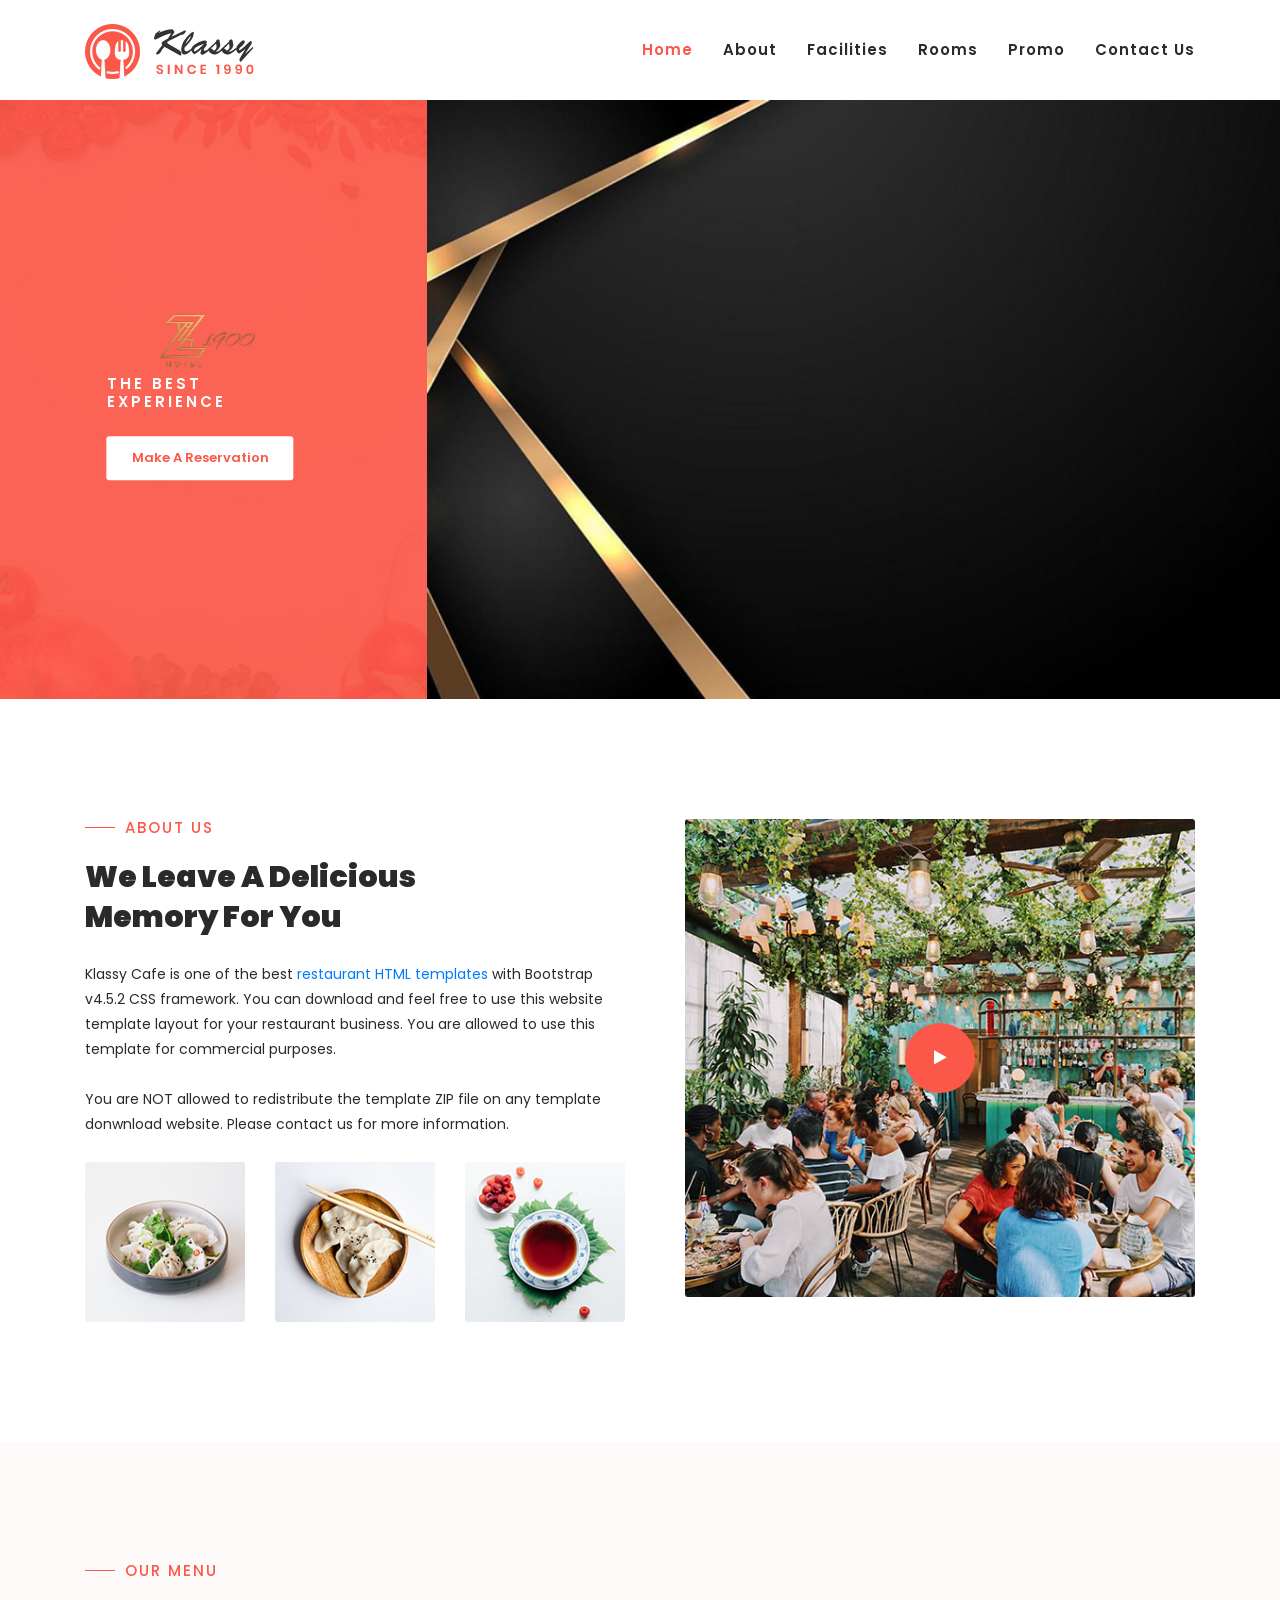
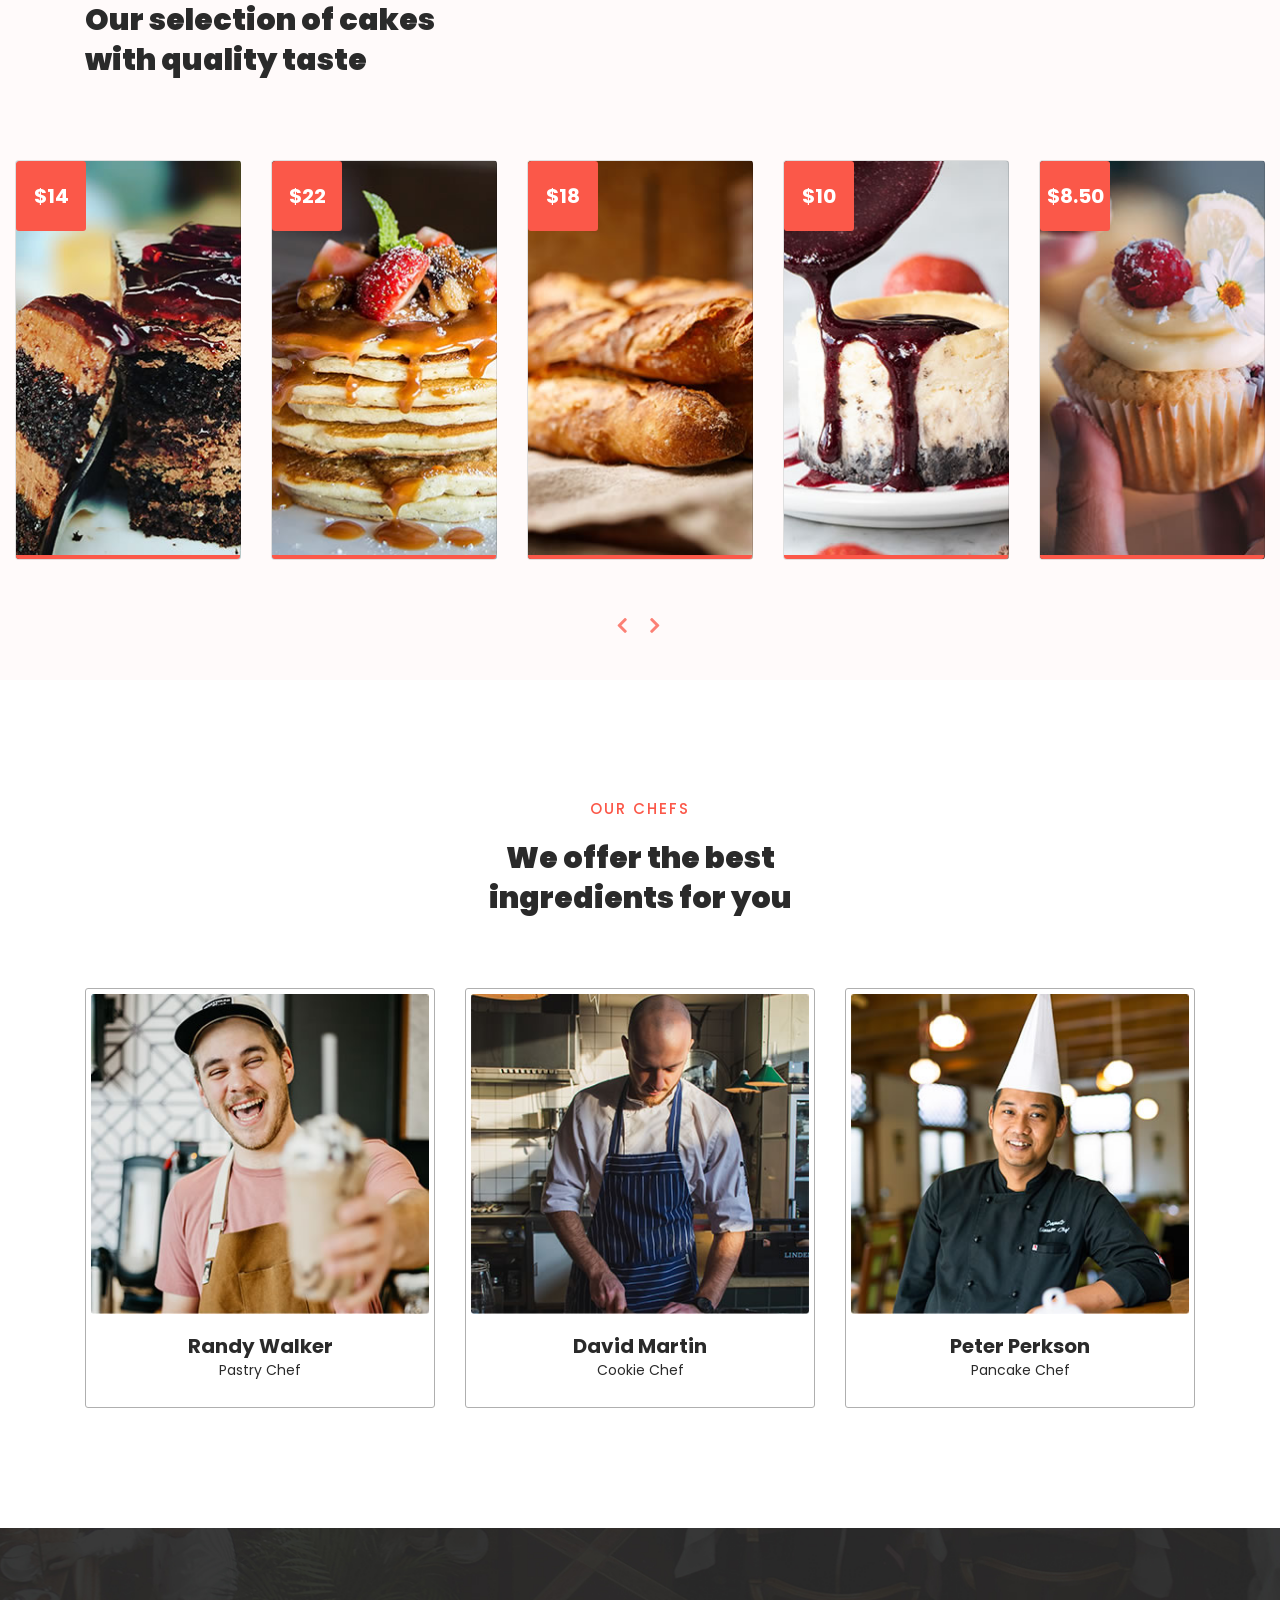
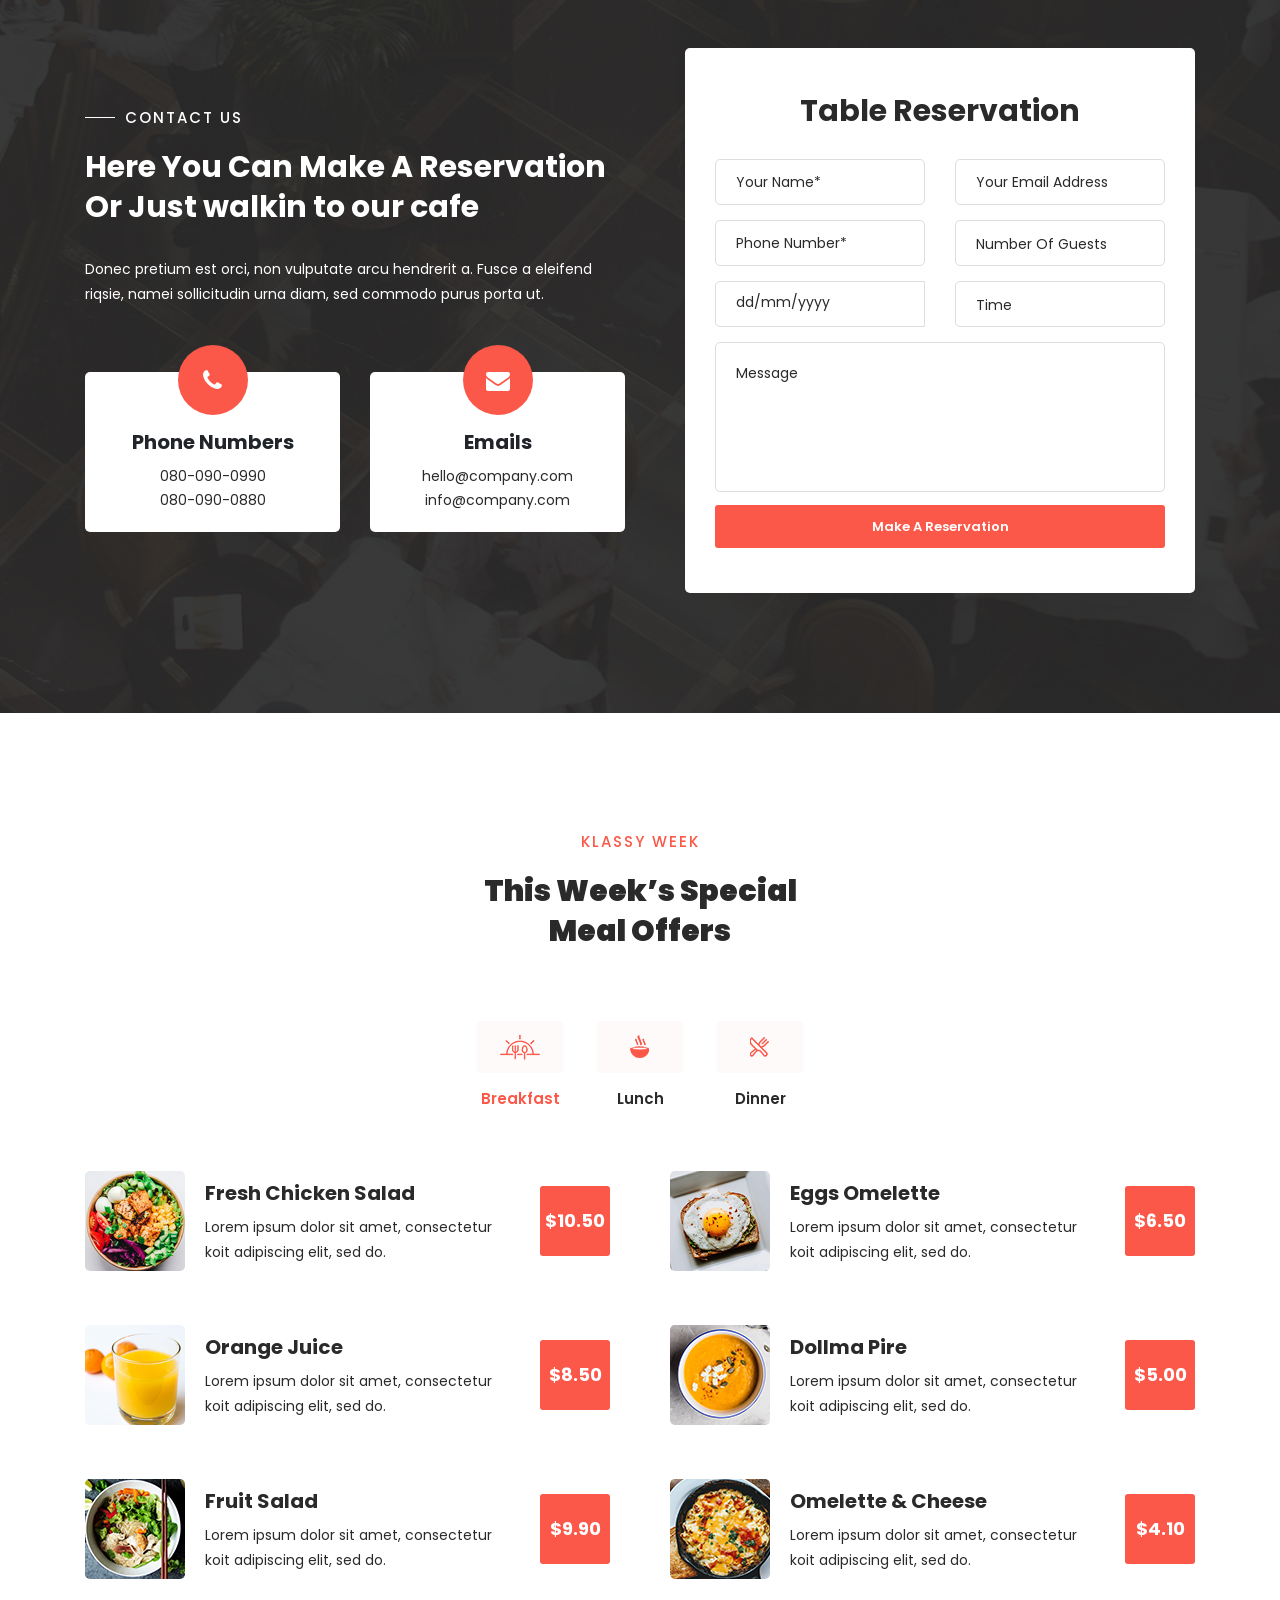
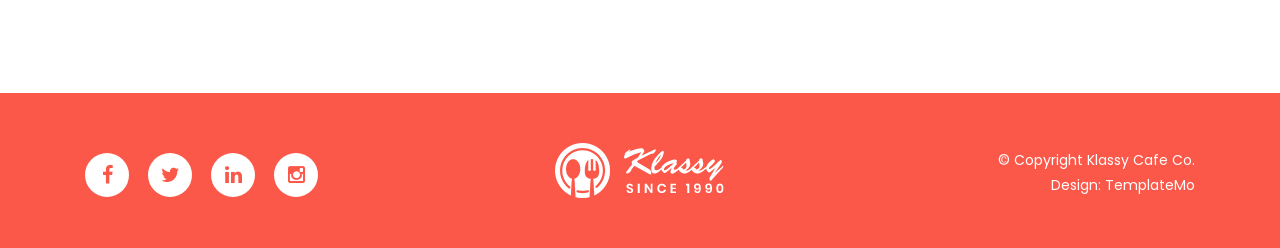
==== commit a9d3a80f: "Main Banner" ====
--- a/programmer/index.html
+++ b/programmer/index.html
@@ -94,7 +94,7 @@
                 <div class="col-lg-4">
                     <div class="left-content">
                         <div class="inner-content">
-                            <h4>KlassyCafe</h4>
+                            <img src="assets/images/logo.png" alt="ZAGEPIMEDAZ">
                             <h6>THE BEST EXPERIENCE</h6>
                             <div class="main-white-button scroll-to-section">
                                 <a href="#reservation">Make A Reservation</a>
@@ -104,28 +104,8 @@
                 </div>
                 <div class="col-lg-8">
                     <div class="main-banner header-text">
-                        <div class="Modern-Slider">
-                          <!-- Item -->
-                          <div class="item">
-                            <div class="img-fill">
-                                <img src="assets/images/slide-01.jpg" alt="">
-                            </div>
-                          </div>
-                          <!-- // Item -->
-                          <!-- Item -->
-                          <div class="item">
-                            <div class="img-fill">
-                                <img src="assets/images/slide-02.jpg" alt="">
-                            </div>
-                          </div>
-                          <!-- // Item -->
-                          <!-- Item -->
-                          <div class="item">
-                            <div class="img-fill">
-                                <img src="assets/images/slide-03.jpg" alt="">
-                            </div>
-                          </div>
-                          <!-- // Item -->
+                        <div class="img-fill">
+                            <img src="assets/images/b1.png" alt="ZAGEPIMEDAZ">
                         </div>
                     </div>
                 </div>
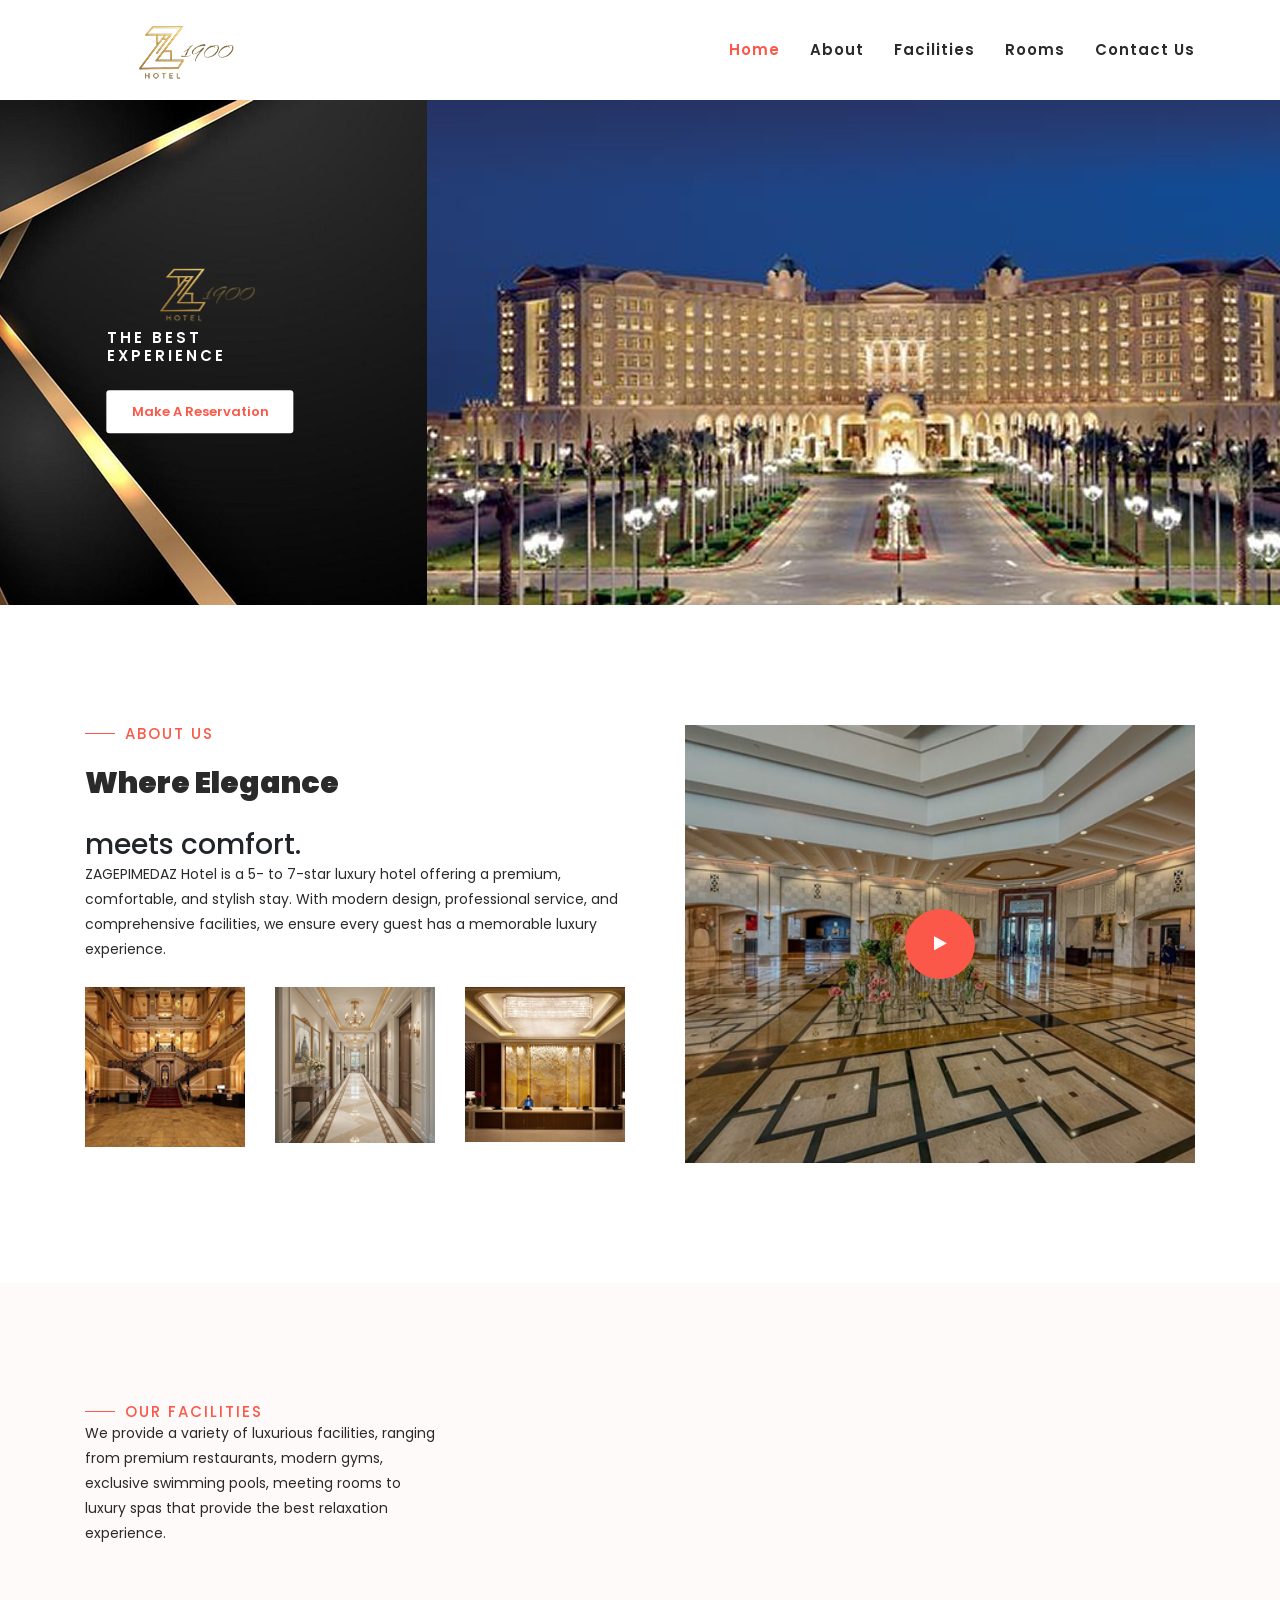
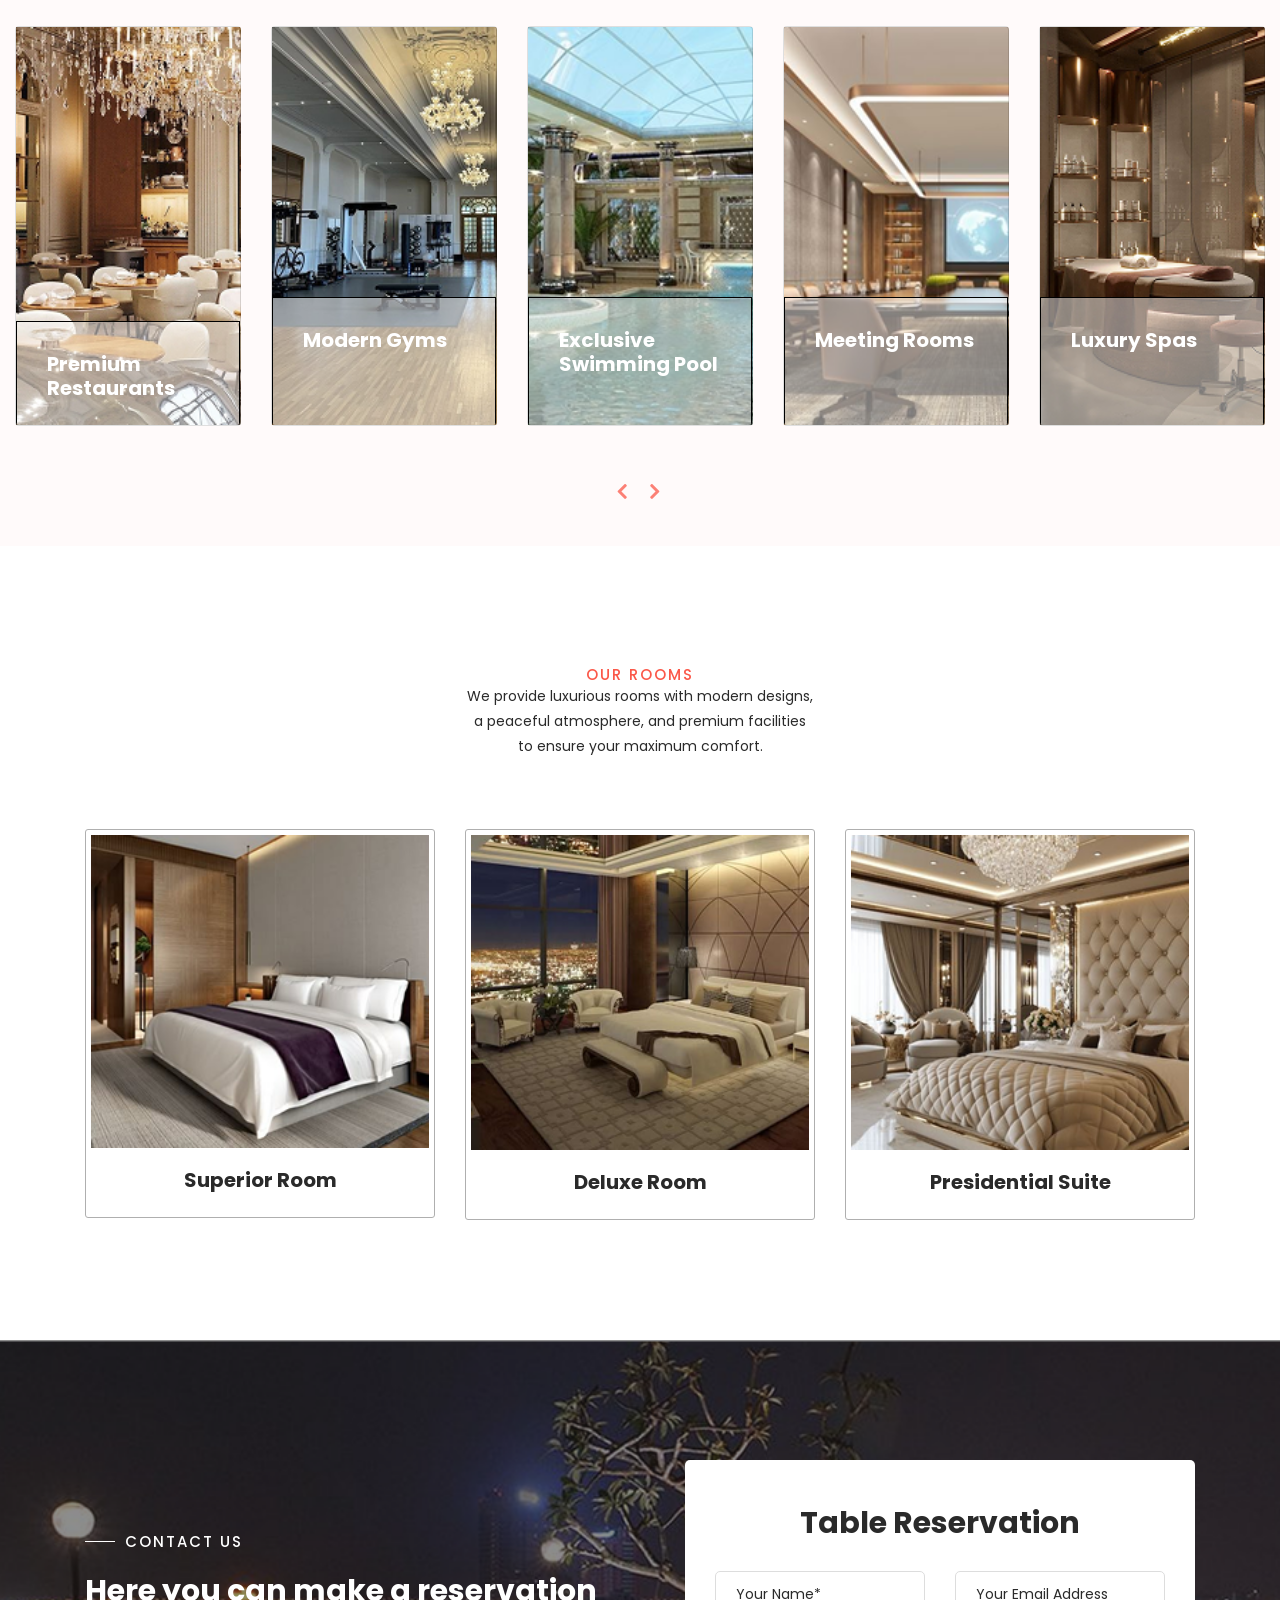
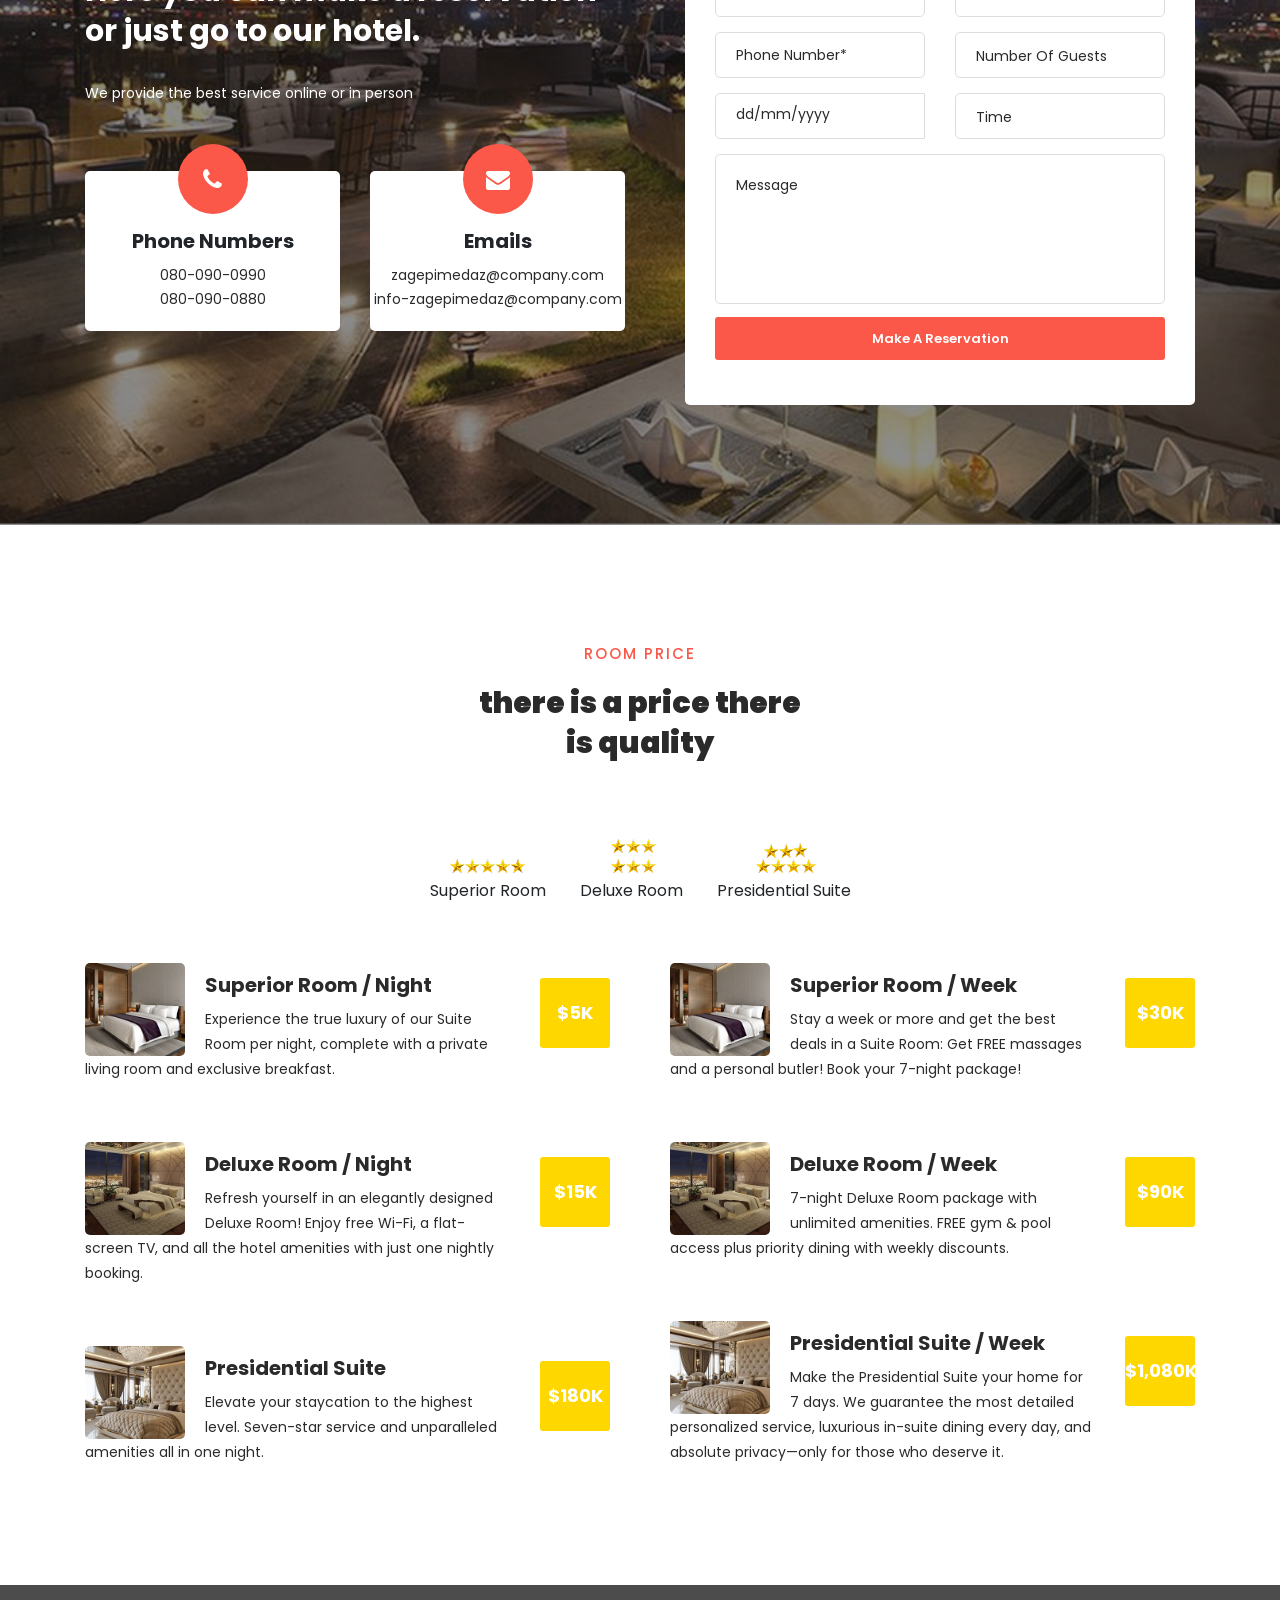
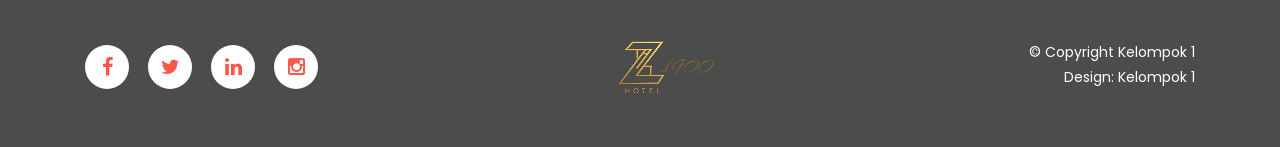
==== commit b0e46844: "Add files via upload" ====
--- a/programmer/index.html
+++ b/programmer/index.html
@@ -10,20 +10,14 @@
     <link href="https://fonts.googleapis.com/css?family=Poppins:100,200,300,400,500,600,700,800,900&display=swap" rel="stylesheet">
     <link href="https://fonts.googleapis.com/css2?family=Dancing+Script:wght@400;500;600;700&display=swap" rel="stylesheet">
 
-    <title>Klassy Cafe - Restaurant HTML Template</title>
-<!--
-    
-TemplateMo 558 Klassy Cafe
-
-https://templatemo.com/tm-558-klassy-cafe
-
--->
+    <title>Zagepimedaz Hotel</title>
+
     <!-- Additional CSS Files -->
     <link rel="stylesheet" type="text/css" href="assets/css/bootstrap.min.css">
 
     <link rel="stylesheet" type="text/css" href="assets/css/font-awesome.css">
 
-    <link rel="stylesheet" href="assets/css/templatemo-klassy-cafe.css">
+    <link rel="stylesheet" href="assets/css/hotel.css">
 
     <link rel="stylesheet" href="assets/css/owl-carousel.css">
 
@@ -52,28 +46,15 @@
                     <nav class="main-nav">
                         <!-- ***** Logo Start ***** -->
                         <a href="index.html" class="logo">
-                            <img src="assets/images/klassy-logo.png" align="klassy cafe html template">
+                            <img src="assets/images/logo.png" align="Zagepimedaz Hotel">
                         </a>
                         <!-- ***** Logo End ***** -->
                         <!-- ***** Menu Start ***** -->
                         <ul class="nav">
                             <li class="scroll-to-section"><a href="#top" class="active">Home</a></li>
                             <li class="scroll-to-section"><a href="#about">About</a></li>
-                           	
-                        <!-- 
-                            <li class="submenu">
-                                <a href="javascript:;">Drop Down</a>
-                                <ul>
-                                    <li><a href="#">Drop Down Page 1</a></li>
-                                    <li><a href="#">Drop Down Page 2</a></li>
-                                    <li><a href="#">Drop Down Page 3</a></li>
-                                </ul>
-                            </li>
-                        -->
                             <li class="scroll-to-section"><a href="#menu">Facilities</a></li>
                             <li class="scroll-to-section"><a href="#chefs">Rooms</a></li> 
-                            <li class="scroll-to-section"><a href="">Promo</a></li>
-                            <!-- <li class=""><a rel="sponsored" href="https://templatemo.com" target="_blank">External URL</a></li> -->
                             <li class="scroll-to-section"><a href="#reservation">Contact Us</a></li> 
                         </ul>        
                         <a class='menu-trigger'>
@@ -105,7 +86,7 @@
                 <div class="col-lg-8">
                     <div class="main-banner header-text">
                         <div class="img-fill">
-                            <img src="assets/images/b1.png" alt="ZAGEPIMEDAZ">
+                            <img src="assets/images/b2.png" alt="ZAGEPIMEDAZ">
                         </div>
                     </div>
                 </div>
@@ -122,18 +103,19 @@
                     <div class="left-text-content">
                         <div class="section-heading">
                             <h6>About Us</h6>
-                            <h2>We Leave A Delicious Memory For You</h2>
-                        </div>
-                        <p>Klassy Cafe is one of the best <a href="https://templatemo.com/tag/restaurant" target="_blank" rel="sponsored">restaurant HTML templates</a> with Bootstrap v4.5.2 CSS framework. You can download and feel free to use this website template layout for your restaurant business. You are allowed to use this template for commercial purposes. <br><br>You are NOT allowed to redistribute the template ZIP file on any template donwnload website. Please contact us for more information.</p>
+                            <h2>Where Elegance</h2>
+                            <h3>meets comfort.</h3>
+                        </div>
+                        <p>ZAGEPIMEDAZ Hotel is a 5- to 7-star luxury hotel offering a premium, comfortable, and stylish stay. With modern design, professional service, and comprehensive facilities, we ensure every guest has a memorable luxury experience.</p>
                         <div class="row">
                             <div class="col-4">
-                                <img src="assets/images/about-thumb-01.jpg" alt="">
+                                <img src="assets/images/b3.png" alt="">
                             </div>
                             <div class="col-4">
-                                <img src="assets/images/about-thumb-02.jpg" alt="">
+                                <img src="assets/images/b4.png" alt="">
                             </div>
                             <div class="col-4">
-                                <img src="assets/images/about-thumb-03.jpg" alt="">
+                                <img src="assets/images/b5.png" alt="">
                             </div>
                         </div>
                     </div>
@@ -142,7 +124,7 @@
                     <div class="right-content">
                         <div class="thumb">
                             <a rel="nofollow" href="http://youtube.com"><i class="fa fa-play"></i></a>
-                            <img src="assets/images/about-video-bg.jpg" alt="">
+                            <img src="assets/images/pv.png" alt="">
                         </div>
                     </div>
                 </div>
@@ -157,8 +139,8 @@
             <div class="row">
                 <div class="col-lg-4">
                     <div class="section-heading">
-                        <h6>Our Menu</h6>
-                        <h2>Our selection of cakes with quality taste</h2>
+                        <h6>Our Facilities</h6>
+                        <p>We provide a variety of luxurious facilities, ranging from premium restaurants, modern gyms, exclusive swimming pools, meeting rooms to luxury spas that provide the best relaxation experience.</p>
                     </div>
                 </div>
             </div>
@@ -168,72 +150,54 @@
                 <div class="owl-menu-item owl-carousel">
                     <div class="item">
                         <div class='card card1'>
-                            <div class="price"><h6>$14</h6></div>
-                            <div class='info'>
-                              <h1 class='title'>Chocolate Cake</h1>
-                              <p class='description'>Lorem ipsum dolor sit amet, consectetur adipiscing elit, sedii do eiusmod teme.</p>
+                            <div class='Info'>
+                              <h1 class='title'>Premium Restaurants <br> <br></h1>
                               <div class="main-text-button">
-                                  <div class="scroll-to-section"><a href="#reservation">Make Reservation <i class="fa fa-angle-down"></i></a></div>
                               </div>
                             </div>
                         </div>
                     </div>
                     <div class="item">
                         <div class='card card2'>
-                            <div class="price"><h6>$22</h6></div>
-                            <div class='info'>
-                              <h1 class='title'>Klassy Pancake</h1>
-                              <p class='description'>Lorem ipsum dolor sit amet, consectetur adipiscing elit, sedii do eiusmod teme.</p>
+                            <div class='Info'>
+                              <h1 class='title'>Modern Gyms <br> <br></h1>
                               <div class="main-text-button">
-                                  <div class="scroll-to-section"><a href="#reservation">Make Reservation <i class="fa fa-angle-down"></i></a></div>
                               </div>
                             </div>
                         </div>
                     </div>
                     <div class="item">
                         <div class='card card3'>
-                            <div class="price"><h6>$18</h6></div>
-                            <div class='info'>
-                              <h1 class='title'>Tall Klassy Bread</h1>
-                              <p class='description'>Lorem ipsum dolor sit amet, consectetur adipiscing elit, sedii do eiusmod teme.</p>
+                            <div class='Info'>
+                              <h1 class='title'>Exclusive Swimming Pool</h1>
                               <div class="main-text-button">
-                                  <div class="scroll-to-section"><a href="#reservation">Make Reservation <i class="fa fa-angle-down"></i></a></div>
                               </div>
                             </div>
                         </div>
                     </div>
                     <div class="item">
                         <div class='card card4'>
-                            <div class="price"><h6>$10</h6></div>
-                            <div class='info'>
-                              <h1 class='title'>Blueberry CheeseCake</h1>
-                              <p class='description'>Lorem ipsum dolor sit amet, consectetur adipiscing elit, sedii do eiusmod teme.</p>
+                            <div class='Info'>
+                              <h1 class='title'>Meeting Rooms <br> <br></h1>
                               <div class="main-text-button">
-                                  <div class="scroll-to-section"><a href="#reservation">Make Reservation <i class="fa fa-angle-down"></i></a></div>
                               </div>
                             </div>
                         </div>
                     </div>
                     <div class="item">
                         <div class='card card5'>
-                            <div class="price"><h6>$8.50</h6></div>
-                            <div class='info'>
-                              <h1 class='title'>Klassy Cup Cake</h1>
-                              <p class='description'>Lorem ipsum dolor sit amet, consectetur adipiscing elit, sedii do eiusmod teme.</p>
+                            <div class='Info'>
+                              <h1 class='title'>Luxury Spas <br> <br></h1>
                               <div class="main-text-button">
-                                  <div class="scroll-to-section"><a href="#reservation">Make Reservation <i class="fa fa-angle-down"></i></a></div>
                               </div>
                             </div>
                         </div>
                     </div>
                     <div class="item">
                         <div class='card card3'>
-                            <div class="price"><h6>$7.25</h6></div>
-                            <div class='info'>
-                              <h1 class='title'>Klassic Cake</h1>
-                              <p class='description'>Lorem ipsum dolor sit amet, consectetur adipiscing elit, sedii do eiusmod teme.</p>
+                            <div class='Info'>
+                              <h1 class='title'>Exclusive Swimming Pool</h1>
                               <div class="main-text-button">
-                                  <div class="scroll-to-section"><a href="#reservation">Make Reservation <i class="fa fa-angle-down"></i></a></div>
                               </div>
                             </div>
                         </div>
@@ -250,8 +214,8 @@
             <div class="row">
                 <div class="col-lg-4 offset-lg-4 text-center">
                     <div class="section-heading">
-                        <h6>Our Chefs</h6>
-                        <h2>We offer the best ingredients for you</h2>
+                        <h6>Our rooms</h6>
+                        <p>We provide luxurious rooms with modern designs, a peaceful atmosphere, and premium facilities to ensure your maximum comfort.</p>
                     </div>
                 </div>
             </div>
@@ -259,51 +223,30 @@
                 <div class="col-lg-4">
                     <div class="chef-item">
                         <div class="thumb">
-                            <div class="overlay"></div>
-                            <ul class="social-icons">
-                                <li><a href="#"><i class="fa fa-facebook"></i></a></li>
-                                <li><a href="#"><i class="fa fa-twitter"></i></a></li>
-                                <li><a href="#"><i class="fa fa-instagram"></i></a></li>
-                            </ul>
-                            <img src="assets/images/chefs-01.jpg" alt="Chef #1">
+                            <img src="assets/images/sp-rooms.png" alt="Chef #1">
                         </div>
                         <div class="down-content">
-                            <h4>Randy Walker</h4>
-                            <span>Pastry Chef</span>
+                            <h4>Superior Room</h4>
                         </div>
                     </div>
                 </div>
                 <div class="col-lg-4">
                     <div class="chef-item">
                         <div class="thumb">
-                            <div class="overlay"></div>
-                            <ul class="social-icons">
-                                <li><a href="#"><i class="fa fa-facebook"></i></a></li>
-                                <li><a href="#"><i class="fa fa-twitter"></i></a></li>
-                                <li><a href="#"><i class="fa fa-behance"></i></a></li>
-                            </ul>
-                            <img src="assets/images/chefs-02.jpg" alt="Chef #2">
+                            <img src="assets/images/d-rooms.png" alt="Chef #2">
                         </div>
                         <div class="down-content">
-                            <h4>David Martin</h4>
-                            <span>Cookie Chef</span>
+                            <h4>Deluxe Room</h4>
                         </div>
                     </div>
                 </div>
                 <div class="col-lg-4">
                     <div class="chef-item">
                         <div class="thumb">
-                            <div class="overlay"></div>
-                            <ul class="social-icons">
-                                <li><a href="#"><i class="fa fa-facebook"></i></a></li>
-                                <li><a href="#"><i class="fa fa-twitter"></i></a></li>
-                                <li><a href="#"><i class="fa fa-google"></i></a></li>
-                            </ul>
-                            <img src="assets/images/chefs-03.jpg" alt="Chef #3">
+                            <img src="assets/images/ps-rooms.png" alt="Chef #3">
                         </div>
                         <div class="down-content">
-                            <h4>Peter Perkson</h4>
-                            <span>Pancake Chef</span>
+                            <h4>Presidential Suite</h4>
                         </div>
                     </div>
                 </div>
@@ -320,9 +263,9 @@
                     <div class="left-text-content">
                         <div class="section-heading">
                             <h6>Contact Us</h6>
-                            <h2>Here You Can Make A Reservation Or Just walkin to our cafe</h2>
-                        </div>
-                        <p>Donec pretium est orci, non vulputate arcu hendrerit a. Fusce a eleifend riqsie, namei sollicitudin urna diam, sed commodo purus porta ut.</p>
+                            <h2>Here you can  make a reservation or just go to our hotel.</h2>
+                        </div>
+                        <p>We provide the best service online or in person</p>
                         <div class="row">
                             <div class="col-lg-6">
                                 <div class="phone">
@@ -335,7 +278,7 @@
                                 <div class="message">
                                     <i class="fa fa-envelope"></i>
                                     <h4>Emails</h4>
-                                    <span><a href="#">hello@company.com</a><br><a href="#">info@company.com</a></span>
+                                    <span><a href="#">zagepimedaz@company.com</a><br><a href="#">info-zagepimedaz@company.com</a></span>
                                 </div>
                             </div>
                         </div>
@@ -427,8 +370,8 @@
             <div class="row">
                 <div class="col-lg-4 offset-lg-4 text-center">
                     <div class="section-heading">
-                        <h6>Klassy Week</h6>
-                        <h2>This Week’s Special Meal Offers</h2>
+                        <h6>Room Price</h6>
+                        <h2>there is a price there is quality</h2>
                     </div>
                 </div>
             </div>
@@ -440,9 +383,9 @@
                                 <div class="row">
                                     <div class="col-lg-6 offset-lg-3">
                                         <ul>
-                                          <li><a href='#tabs-1'><img src="assets/images/tab-icon-01.png" alt="">Breakfast</a></li>
-                                          <li><a href='#tabs-2'><img src="assets/images/tab-icon-02.png" alt="">Lunch</a></a></li>
-                                          <li><a href='#tabs-3'><img src="assets/images/tab-icon-03.png" alt="">Dinner</a></a></li>
+                                          <li><img src="assets/images/bintang5.png" alt=""><br>Superior Room</li>
+                                          <li><img src="assets/images/bintang6.png" alt=""><br>Deluxe Room</li>
+                                          <li><img src="assets/images/bintang7.png" alt=""><br>Presidential Suite</li>
                                         </ul>
                                     </div>
                                 </div>
@@ -457,31 +400,31 @@
                                                 <div class="left-list">
                                                     <div class="col-lg-12">
                                                         <div class="tab-item">
-                                                            <img src="assets/images/tab-item-01.png" alt="">
-                                                            <h4>Fresh Chicken Salad</h4>
-                                                            <p>Lorem ipsum dolor sit amet, consectetur koit adipiscing elit, sed do.</p>
+                                                            <img src="assets/images/sp-rooms.png" alt="">
+                                                            <h4>Superior Room / Night</h4>
+                                                            <p>Experience the true luxury of our Suite Room per night, complete with a private living room and exclusive breakfast.</p>
                                                             <div class="price">
-                                                                <h6>$10.50</h6>
+                                                                <h6>$5K</h6>
                                                             </div>
                                                         </div>
                                                     </div>
                                                     <div class="col-lg-12">
                                                         <div class="tab-item">
-                                                            <img src="assets/images/tab-item-02.png" alt="">
-                                                            <h4>Orange Juice</h4>
-                                                            <p>Lorem ipsum dolor sit amet, consectetur koit adipiscing elit, sed do.</p>
+                                                            <img src="assets/images/d-rooms.png" alt="">
+                                                            <h4>Deluxe Room / Night</h4>
+                                                            <p>Refresh yourself in an elegantly designed Deluxe Room! Enjoy free Wi-Fi, a flat-screen TV, and all the hotel amenities with just one nightly booking.</p>
                                                             <div class="price">
-                                                                <h6>$8.50</h6>
+                                                                <h6>$15K</h6>
                                                             </div>
                                                         </div>
                                                     </div>
                                                     <div class="col-lg-12">
                                                         <div class="tab-item">
-                                                            <img src="assets/images/tab-item-03.png" alt="">
-                                                            <h4>Fruit Salad</h4>
-                                                            <p>Lorem ipsum dolor sit amet, consectetur koit adipiscing elit, sed do.</p>
+                                                            <img src="assets/images/ps-rooms.png" alt="">
+                                                            <h4>Presidential Suite</h4>
+                                                            <p>Elevate your staycation to the highest level. Seven-star service and unparalleled amenities all in one night.</p>
                                                             <div class="price">
-                                                                <h6>$9.90</h6>
+                                                                <h6>$180K</h6>
                                                             </div>
                                                         </div>
                                                     </div>
@@ -493,31 +436,31 @@
                                                 <div class="right-list">
                                                     <div class="col-lg-12">
                                                         <div class="tab-item">
-                                                            <img src="assets/images/tab-item-04.png" alt="">
-                                                            <h4>Eggs Omelette</h4>
-                                                            <p>Lorem ipsum dolor sit amet, consectetur koit adipiscing elit, sed do.</p>
+                                                            <img src="assets/images/sp-rooms.png" alt="">
+                                                            <h4>Superior Room / Week</h4>
+                                                            <p>Stay a week or more and get the best deals in a Suite Room: Get FREE massages and a personal butler! Book your 7-night package!</p>
                                                             <div class="price">
-                                                                <h6>$6.50</h6>
+                                                                <h6>$30K</h6>
                                                             </div>
                                                         </div>
                                                     </div>
                                                     <div class="col-lg-12">
                                                         <div class="tab-item">
-                                                            <img src="assets/images/tab-item-05.png" alt="">
-                                                            <h4>Dollma Pire</h4>
-                                                            <p>Lorem ipsum dolor sit amet, consectetur koit adipiscing elit, sed do.</p>
+                                                            <img src="assets/images/d-rooms.png" alt="">
+                                                            <h4>Deluxe Room / Week</h4>
+                                                            <p>7-night Deluxe Room package with unlimited amenities. FREE gym & pool access plus priority dining with weekly discounts.</p>
                                                             <div class="price">
-                                                                <h6>$5.00</h6>
+                                                                <h6>$90K</h6>
                                                             </div>
                                                         </div>
                                                     </div>
                                                     <div class="col-lg-12">
                                                         <div class="tab-item">
-                                                            <img src="assets/images/tab-item-06.png" alt="">
-                                                            <h4>Omelette & Cheese</h4>
-                                                            <p>Lorem ipsum dolor sit amet, consectetur koit adipiscing elit, sed do.</p>
+                                                            <img src="assets/images/ps-rooms.png" alt="">
+                                                            <h4>Presidential Suite / Week</h4>
+                                                            <p>Make the Presidential Suite your home for 7 days. We guarantee the most detailed personalized service, luxurious in-suite dining every day, and absolute privacy—only for those who deserve it.</p>
                                                             <div class="price">
-                                                                <h6>$4.10</h6>
+                                                                <h6>$1,080K</h6>
                                                             </div>
                                                         </div>
                                                     </div>
@@ -526,158 +469,6 @@
                                         </div>
                                     </div>
                                 </article>  
-                                <article id='tabs-2'>
-                                    <div class="row">
-                                        <div class="col-lg-6">
-                                            <div class="row">
-                                                <div class="left-list">
-                                                    <div class="col-lg-12">
-                                                        <div class="tab-item">
-                                                            <img src="assets/images/tab-item-04.png" alt="">
-                                                            <h4>Eggs Omelette</h4>
-                                                            <p>Lorem ipsum dolor sit amet, consectetur koit adipiscing elit, sed do.</p>
-                                                            <div class="price">
-                                                                <h6>$14</h6>
-                                                            </div>
-                                                        </div>
-                                                    </div>
-                                                    <div class="col-lg-12">
-                                                        <div class="tab-item">
-                                                            <img src="assets/images/tab-item-05.png" alt="">
-                                                            <h4>Dollma Pire</h4>
-                                                            <p>Lorem ipsum dolor sit amet, consectetur koit adipiscing elit, sed do.</p>
-                                                            <div class="price">
-                                                                <h6>$18</h6>
-                                                            </div>
-                                                        </div>
-                                                    </div>
-                                                    <div class="col-lg-12">
-                                                        <div class="tab-item">
-                                                            <img src="assets/images/tab-item-06.png" alt="">
-                                                            <h4>Omelette & Cheese</h4>
-                                                            <p>Lorem ipsum dolor sit amet, consectetur koit adipiscing elit, sed do.</p>
-                                                            <div class="price">
-                                                                <h6>$22</h6>
-                                                            </div>
-                                                        </div>
-                                                    </div>
-                                                </div>
-                                            </div>
-                                        </div>
-                                        <div class="col-lg-6">
-                                            <div class="row">
-                                                <div class="right-list">
-                                                    <div class="col-lg-12">
-                                                        <div class="tab-item">
-                                                            <img src="assets/images/tab-item-01.png" alt="">
-                                                            <h4>Fresh Chicken Salad</h4>
-                                                            <p>Lorem ipsum dolor sit amet, consectetur koit adipiscing elit, sed do.</p>
-                                                            <div class="price">
-                                                                <h6>$10</h6>
-                                                            </div>
-                                                        </div>
-                                                    </div>
-                                                    <div class="col-lg-12">
-                                                        <div class="tab-item">
-                                                            <img src="assets/images/tab-item-02.png" alt="">
-                                                            <h4>Orange Juice</h4>
-                                                            <p>Lorem ipsum dolor sit amet, consectetur koit adipiscing elit, sed do.</p>
-                                                            <div class="price">
-                                                                <h6>$20</h6>
-                                                            </div>
-                                                        </div>
-                                                    </div>
-                                                    <div class="col-lg-12">
-                                                        <div class="tab-item">
-                                                            <img src="assets/images/tab-item-03.png" alt="">
-                                                            <h4>Fruit Salad</h4>
-                                                            <p>Lorem ipsum dolor sit amet, consectetur koit adipiscing elit, sed do.</p>
-                                                            <div class="price">
-                                                                <h6>$30</h6>
-                                                            </div>
-                                                        </div>
-                                                    </div>
-                                                </div>
-                                            </div>
-                                        </div>
-                                    </div>
-                                </article>  
-                                <article id='tabs-3'>
-                                    <div class="row">
-                                        <div class="col-lg-6">
-                                            <div class="row">
-                                                <div class="left-list">
-                                                    <div class="col-lg-12">
-                                                        <div class="tab-item">
-                                                            <img src="assets/images/tab-item-05.png" alt="">
-                                                            <h4>Eggs Omelette</h4>
-                                                            <p>Lorem ipsum dolor sit amet, consectetur koit adipiscing elit, sed do.</p>
-                                                            <div class="price">
-                                                                <h6>$14</h6>
-                                                            </div>
-                                                        </div>
-                                                    </div>
-                                                    <div class="col-lg-12">
-                                                        <div class="tab-item">
-                                                            <img src="assets/images/tab-item-03.png" alt="">
-                                                            <h4>Orange Juice</h4>
-                                                            <p>Lorem ipsum dolor sit amet, consectetur koit adipiscing elit, sed do.</p>
-                                                            <div class="price">
-                                                                <h6>$18</h6>
-                                                            </div>
-                                                        </div>
-                                                    </div>
-                                                    <div class="col-lg-12">
-                                                        <div class="tab-item">
-                                                            <img src="assets/images/tab-item-02.png" alt="">
-                                                            <h4>Fruit Salad</h4>
-                                                            <p>Lorem ipsum dolor sit amet, consectetur koit adipiscing elit, sed do.</p>
-                                                            <div class="price">
-                                                                <h6>$10</h6>
-                                                            </div>
-                                                        </div>
-                                                    </div>
-                                                </div>
-                                            </div>
-                                        </div>
-                                        <div class="col-lg-6">
-                                            <div class="row">
-                                                <div class="right-list">
-                                                    <div class="col-lg-12">
-                                                        <div class="tab-item">
-                                                            <img src="assets/images/tab-item-06.png" alt="">
-                                                            <h4>Fresh Chicken Salad</h4>
-                                                            <p>Lorem ipsum dolor sit amet, consectetur koit adipiscing elit, sed do.</p>
-                                                            <div class="price">
-                                                                <h6>$8.50</h6>
-                                                            </div>
-                                                        </div>
-                                                    </div>
-                                                    <div class="col-lg-12">
-                                                        <div class="tab-item">
-                                                            <img src="assets/images/tab-item-01.png" alt="">
-                                                            <h4>Dollma Pire</h4>
-                                                            <p>Lorem ipsum dolor sit amet, consectetur koit adipiscing elit, sed do.</p>
-                                                            <div class="price">
-                                                                <h6>$9</h6>
-                                                            </div>
-                                                        </div>
-                                                    </div>
-                                                    <div class="col-lg-12">
-                                                        <div class="tab-item">
-                                                            <img src="assets/images/tab-item-04.png" alt="">
-                                                            <h4>Omelette & Cheese</h4>
-                                                            <p>Lorem ipsum dolor sit amet, consectetur koit adipiscing elit, sed do.</p>
-                                                            <div class="price">
-                                                                <h6>$11</h6>
-                                                            </div>
-                                                        </div>
-                                                    </div>
-                                                </div>
-                                            </div>
-                                        </div>
-                                    </div>
-                                </article>   
                             </section>
                         </div>
                     </div>
@@ -703,14 +494,14 @@
                 </div>
                 <div class="col-lg-4">
                     <div class="logo">
-                        <a href="index.html"><img src="assets/images/white-logo.png" alt=""></a>
+                        <a href="index.html"><img src="assets/images/logo.png" alt=""></a>
                     </div>
                 </div>
                 <div class="col-lg-4 col-xs-12">
                     <div class="left-text-content">
-                        <p>© Copyright Klassy Cafe Co.
+                        <p>© Copyright Kelompok 1
                         
-                        <br>Design: TemplateMo</p>
+                        <br>Design: Kelompok 1</p>
                     </div>
                 </div>
             </div>
--- a/programmer/assets/css/hotel.css
+++ b/programmer/assets/css/hotel.css
@@ -0,0 +1,1670 @@
+/*
+
+TemplateMo 558 Klassy Cafe
+
+https://templatemo.com/tm-558-klassy-cafe
+
+*/
+
+/* ---------------------------------------------
+Table of contents
+------------------------------------------------
+01. font & reset css
+02. reset
+03. global styles
+04. header
+05. banner
+06. features
+07. testimonials
+08. contact
+09. footer
+10. preloader
+11. search
+12. portfolio
+
+--------------------------------------------- */
+/* 
+---------------------------------------------
+font & reset css
+--------------------------------------------- 
+*/
+@import url("https://fonts.googleapis.com/css?family=Poppins:100,200,300,400,500,600,700,800,900");
+/* 
+---------------------------------------------
+reset
+--------------------------------------------- 
+*/
+html, body, div, span, applet, object, iframe, h1, h2, h3, h4, h5, h6, p, blockquote, div
+pre, a, abbr, acronym, address, big, cite, code, del, dfn, em, font, img, ins, kbd, q,
+s, samp, small, strike, strong, sub, sup, tt, var, b, u, i, center, dl, dt, dd, ol, ul, li,
+figure, header, nav, section, article, aside, footer, figcaption {
+  margin: 0;
+  padding: 0;
+  border: 0;
+  outline: 0;
+}
+
+.clearfix:after {
+  content: ".";
+  display: block;
+  clear: both;
+  visibility: hidden;
+  line-height: 0;
+  height: 0;
+}
+
+.clearfix {
+  display: inline-block;
+}
+
+html[xmlns] .clearfix {
+  display: block;
+}
+
+* html .clearfix {
+  height: 1%;
+}
+
+ul, li {
+  padding: 0;
+  margin: 0;
+  list-style: none;
+}
+
+header, nav, section, article, aside, footer, hgroup {
+  display: block;
+}
+
+* {
+  box-sizing: border-box;
+}
+
+html, body {
+  font-family: 'Poppins', sans-serif;
+  font-weight: 400;
+  background-color: #fff;
+  font-size: 16px;
+  -ms-text-size-adjust: 100%;
+  -webkit-font-smoothing: antialiased;
+  -moz-osx-font-smoothing: grayscale;
+}
+
+a {
+  text-decoration: none !important;
+}
+
+h1, h2, h3, h4, h5, h6 {
+  margin-top: 0px;
+  margin-bottom: 0px;
+}
+
+ul {
+  margin-bottom: 0px;
+}
+
+p {
+  font-size: 14px;
+  line-height: 25px;
+  color: #2a2a2a;
+}
+
+/* 
+---------------------------------------------
+global styles
+--------------------------------------------- 
+*/
+html,
+body {
+  background: #fff;
+  font-family: 'Poppins', sans-serif;
+}
+
+::selection {
+  background: #fb5849;
+  color: #fff;
+}
+
+::-moz-selection {
+  background: #fb5849;
+  color: #fff;
+}
+
+@media (max-width: 991px) {
+  html, body {
+    overflow-x: hidden;
+  }
+  .mobile-top-fix {
+    margin-top: 30px;
+    margin-bottom: 0px;
+  }
+  .mobile-bottom-fix {
+    margin-bottom: 30px;
+  }
+  .mobile-bottom-fix-big {
+    margin-bottom: 60px;
+  }
+}
+
+.main-white-button a {
+  font-size: 13px;
+  color: #fb5849;
+  background-color: #fff;
+  padding: 12px 25px;
+  display: inline-block;
+  border-radius: 3px;
+  font-weight: 600;
+  transition: all .3s;
+}
+
+.main-white-button a:hover {
+  opacity: 0.9;
+}
+
+.main-text-button a {
+  font-size: 13px;
+  color: #fff;
+  font-weight: 600;
+  transition: all .3s;
+}
+
+.main-text-button a:hover {
+  opacity: 0.9;
+}
+
+.section-heading h6 {
+  position: relative;
+  font-size: 15px;
+  color: #fb5849;
+  font-weight: 500;
+  letter-spacing: 2px;
+  text-transform: uppercase;
+  padding-left: 40px;
+}
+
+.section-heading h6:before {
+  width: 30px;
+  height: 1px;
+  content: '';
+  position: absolute;
+  left: 0;
+  top: 8px;
+  background-color: #fb5849;
+}
+
+.section-heading h2 {
+  line-height: 40px;
+  margin-top: 20px;
+  margin-bottom: 25px; 
+  font-size: 30px;
+  font-weight: 900;
+  color: #2a2a2a;
+}
+
+
+/* 
+---------------------------------------------
+header
+--------------------------------------------- 
+*/
+
+.background-header {
+  background-color: #fff;
+  height: 80px!important;
+  position: fixed!important;
+  top: 0px;
+  left: 0px;
+  right: 0px;
+  box-shadow: 0px 0px 10px rgba(0,0,0,0.15)!important;
+}
+
+.background-header .logo,
+.background-header .main-nav .nav li a {
+  color: #1e1e1e!important;
+}
+
+.background-header .main-nav .nav li:hover a {
+  color: #fb5849!important;
+}
+
+.background-header .nav li a.active {
+  color: #fb5849!important;
+}
+
+.header-area {
+  background-color: #fff;
+  position: absolute;
+  top: 0px;
+  left: 0px;
+  right: 0px;
+  z-index: 100;
+  height: 100px;
+  -webkit-transition: all .5s ease 0s;
+  -moz-transition: all .5s ease 0s;
+  -o-transition: all .5s ease 0s;
+  transition: all .5s ease 0s;
+}
+
+.header-area .main-nav {
+  min-height: 80px;
+  background: transparent;
+}
+
+.header-area .main-nav .logo {
+  line-height: 100px;
+  color: #fff;
+  font-size: 28px;
+  font-weight: 700;
+  text-transform: uppercase;
+  letter-spacing: 2px;
+  float: left;
+  -webkit-transition: all 0.3s ease 0s;
+  -moz-transition: all 0.3s ease 0s;
+  -o-transition: all 0.3s ease 0s;
+  transition: all 0.3s ease 0s;
+}
+
+.background-header .main-nav .logo {
+  line-height: 75px;
+}
+
+.background-header .nav {
+  margin-top: 20px !important;
+}
+
+.header-area .main-nav .nav {
+  float: right;
+  margin-top: 30px;
+  margin-right: 0px;
+  background-color: transparent;
+  -webkit-transition: all 0.3s ease 0s;
+  -moz-transition: all 0.3s ease 0s;
+  -o-transition: all 0.3s ease 0s;
+  transition: all 0.3s ease 0s;
+  position: relative;
+  z-index: 999;
+}
+
+.header-area .main-nav .nav li {
+  padding-left: 15px;
+  padding-right: 15px;
+}
+
+.header-area .main-nav .nav li:last-child {
+  padding-right: 0px;
+}
+
+.header-area .main-nav .nav li a {
+  display: block;
+  font-weight: 600;
+  font-size: 15px;
+  color: #2a2a2a;
+  text-transform: capitalize;
+  -webkit-transition: all 0.3s ease 0s;
+  -moz-transition: all 0.3s ease 0s;
+  -o-transition: all 0.3s ease 0s;
+  transition: all 0.3s ease 0s;
+  height: 40px;
+  line-height: 40px;
+  border: transparent;
+  letter-spacing: 1px;
+}
+
+.header-area .main-nav .nav li a {
+  color: #2a2a2a;
+}
+
+.header-area .main-nav .nav li:hover a,
+.header-area .main-nav .nav li a.active {
+  color: #fb5849!important;
+}
+
+.background-header .main-nav .nav li:hover a,
+.background-header .main-nav .nav li a.active {
+  color: #fb5849!important;
+  opacity: 1;
+}
+
+.header-area .main-nav .nav li.submenu {
+  position: relative;
+  padding-right: 30px;
+}
+
+.header-area .main-nav .nav li.submenu:after {
+  font-family: FontAwesome;
+  content: "\f107";
+  font-size: 12px;
+  color: #2a2a2a;
+  position: absolute;
+  right: 18px;
+  top: 12px;
+}
+
+.background-header .main-nav .nav li.submenu:after {
+  color: #2a2a2a;
+}
+
+.header-area .main-nav .nav li.submenu ul {
+  position: absolute;
+  width: 200px;
+  box-shadow: 0 2px 28px 0 rgba(0, 0, 0, 0.06);
+  overflow: hidden;
+  top: 50px;
+  opacity: 0;
+  transform: translateY(+2em);
+  visibility: hidden;
+  z-index: -1;
+  transition: all 0.3s ease-in-out 0s, visibility 0s linear 0.3s, z-index 0s linear 0.01s;
+}
+
+.header-area .main-nav .nav li.submenu ul li {
+  margin-left: 0px;
+  padding-left: 0px;
+  padding-right: 0px;
+}
+
+.header-area .main-nav .nav li.submenu ul li a {
+  opacity: 1;
+  display: block;
+  background: #f7f7f7;
+  color: #2a2a2a!important;
+  padding-left: 20px;
+  height: 40px;
+  line-height: 40px;
+  -webkit-transition: all 0.3s ease 0s;
+  -moz-transition: all 0.3s ease 0s;
+  -o-transition: all 0.3s ease 0s;
+  transition: all 0.3s ease 0s;
+  position: relative;
+  font-size: 13px;
+  font-weight: 400;
+  border-bottom: 1px solid #eee;
+}
+
+.header-area .main-nav .nav li.submenu ul li a:hover {
+  background: #fff;
+  color: #fb5849!important;
+  padding-left: 25px;
+}
+
+.header-area .main-nav .nav li.submenu ul li a:hover:before {
+  width: 3px;
+}
+
+.header-area .main-nav .nav li.submenu:hover ul {
+  visibility: visible;
+  opacity: 1;
+  z-index: 1;
+  transform: translateY(0%);
+  transition-delay: 0s, 0s, 0.3s;
+}
+
+.header-area .main-nav .menu-trigger {
+  cursor: pointer;
+  display: block;
+  position: absolute;
+  top: 33px;
+  width: 32px;
+  height: 40px;
+  text-indent: -9999em;
+  z-index: 99;
+  right: 40px;
+  display: none;
+}
+
+.background-header .main-nav .menu-trigger {
+  top: 23px;
+}
+
+.header-area .main-nav .menu-trigger span,
+.header-area .main-nav .menu-trigger span:before,
+.header-area .main-nav .menu-trigger span:after {
+  -moz-transition: all 0.4s;
+  -o-transition: all 0.4s;
+  -webkit-transition: all 0.4s;
+  transition: all 0.4s;
+  background-color: #1e1e1e;
+  display: block;
+  position: absolute;
+  width: 30px;
+  height: 2px;
+  left: 0;
+}
+
+.background-header .main-nav .menu-trigger span,
+.background-header .main-nav .menu-trigger span:before,
+.background-header .main-nav .menu-trigger span:after {
+  background-color: #1e1e1e;
+}
+
+.header-area .main-nav .menu-trigger span:before,
+.header-area .main-nav .menu-trigger span:after {
+  -moz-transition: all 0.4s;
+  -o-transition: all 0.4s;
+  -webkit-transition: all 0.4s;
+  transition: all 0.4s;
+  background-color: #1e1e1e;
+  display: block;
+  position: absolute;
+  width: 30px;
+  height: 2px;
+  left: 0;
+  width: 75%;
+}
+
+.background-header .main-nav .menu-trigger span:before,
+.background-header .main-nav .menu-trigger span:after {
+  background-color: #1e1e1e;
+}
+
+.header-area .main-nav .menu-trigger span:before,
+.header-area .main-nav .menu-trigger span:after {
+  content: "";
+}
+
+.header-area .main-nav .menu-trigger span {
+  top: 16px;
+}
+
+.header-area .main-nav .menu-trigger span:before {
+  -moz-transform-origin: 33% 100%;
+  -ms-transform-origin: 33% 100%;
+  -webkit-transform-origin: 33% 100%;
+  transform-origin: 33% 100%;
+  top: -10px;
+  z-index: 10;
+}
+
+.header-area .main-nav .menu-trigger span:after {
+  -moz-transform-origin: 33% 0;
+  -ms-transform-origin: 33% 0;
+  -webkit-transform-origin: 33% 0;
+  transform-origin: 33% 0;
+  top: 10px;
+}
+
+.header-area .main-nav .menu-trigger.active span,
+.header-area .main-nav .menu-trigger.active span:before,
+.header-area .main-nav .menu-trigger.active span:after {
+  background-color: transparent;
+  width: 100%;
+}
+
+.header-area .main-nav .menu-trigger.active span:before {
+  -moz-transform: translateY(6px) translateX(1px) rotate(45deg);
+  -ms-transform: translateY(6px) translateX(1px) rotate(45deg);
+  -webkit-transform: translateY(6px) translateX(1px) rotate(45deg);
+  transform: translateY(6px) translateX(1px) rotate(45deg);
+  background-color: #1e1e1e;
+}
+
+.background-header .main-nav .menu-trigger.active span:before {
+  background-color: #1e1e1e;
+}
+
+.header-area .main-nav .menu-trigger.active span:after {
+  -moz-transform: translateY(-6px) translateX(1px) rotate(-45deg);
+  -ms-transform: translateY(-6px) translateX(1px) rotate(-45deg);
+  -webkit-transform: translateY(-6px) translateX(1px) rotate(-45deg);
+  transform: translateY(-6px) translateX(1px) rotate(-45deg);
+  background-color: #1e1e1e;
+}
+
+.background-header .main-nav .menu-trigger.active span:after {
+  background-color: #1e1e1e;
+}
+
+.header-area.header-sticky {
+  min-height: 80px;
+}
+
+.header-area .nav {
+  margin-top: 30px;
+}
+
+.header-area.header-sticky .nav li a.active {
+  color: #fb5849;
+}
+
+@media (max-width: 1200px) {
+  .header-area .main-nav .nav li {
+    padding-left: 12px;
+    padding-right: 12px;
+  }
+  .header-area .main-nav:before {
+    display: none;
+  }
+}
+
+@media (max-width: 767px) {
+  .header-area .main-nav .logo {
+    color: #1e1e1e;
+  }
+  .header-area.header-sticky .nav li a:hover,
+  .header-area.header-sticky .nav li a.active {
+    color: #fb5849!important;
+    opacity: 1;
+  }
+  .header-area.header-sticky .nav li.search-icon a {
+    width: 100%;
+  }
+  .header-area {
+    background-color: #f7f7f7;
+    padding: 0px 15px;
+    height: 100px;
+    box-shadow: none;
+    text-align: center;
+  }
+  .header-area .container {
+    padding: 0px;
+  }
+  .header-area .logo {
+    margin-left: 30px;
+  }
+  .header-area .menu-trigger {
+    display: block !important;
+  }
+  .header-area .main-nav {
+    overflow: hidden;
+  }
+  .header-area .main-nav .nav {
+    float: none;
+    width: 100%;
+    display: none;
+    -webkit-transition: all 0s ease 0s;
+    -moz-transition: all 0s ease 0s;
+    -o-transition: all 0s ease 0s;
+    transition: all 0s ease 0s;
+    margin-left: 0px;
+  }
+  .header-area .main-nav .nav li:first-child {
+    border-top: 1px solid #eee;
+  }
+  .header-area.header-sticky .nav {
+    margin-top: 100px !important;
+  }
+  .header-area .main-nav .nav li {
+    width: 100%;
+    background: #fff;
+    border-bottom: 1px solid #eee;
+    padding-left: 0px !important;
+    padding-right: 0px !important;
+  }
+  .header-area .main-nav .nav li a {
+    height: 50px !important;
+    line-height: 50px !important;
+    padding: 0px !important;
+    border: none !important;
+    background: #f7f7f7 !important;
+    color: #191a20 !important;
+  }
+  .header-area .main-nav .nav li a:hover {
+    background: #eee !important;
+    color: #fb5849!important;
+  }
+  .header-area .main-nav .nav li.submenu ul {
+    position: relative;
+    visibility: inherit;
+    opacity: 1;
+    z-index: 1;
+    transform: translateY(0%);
+    transition-delay: 0s, 0s, 0.3s;
+    top: 0px;
+    width: 100%;
+    box-shadow: none;
+    height: 0px;
+  }
+  .header-area .main-nav .nav li.submenu ul li a {
+    font-size: 12px;
+    font-weight: 400;
+  }
+  .header-area .main-nav .nav li.submenu ul li a:hover:before {
+    width: 0px;
+  }
+  .header-area .main-nav .nav li.submenu ul.active {
+    height: auto !important;
+  }
+  .header-area .main-nav .nav li.submenu:after {
+    color: #3B566E;
+    right: 25px;
+    font-size: 14px;
+    top: 15px;
+  }
+  .header-area .main-nav .nav li.submenu:hover ul, .header-area .main-nav .nav li.submenu:focus ul {
+    height: 0px;
+  }
+}
+
+@media (min-width: 767px) {
+  .header-area .main-nav .nav {
+    display: flex !important;
+  }
+}
+
+
+/* 
+---------------------------------------------
+banner
+--------------------------------------------- 
+*/
+
+#top {
+  padding-top: 100px;
+}
+
+#top .col-lg-4,
+#top .col-lg-8 {
+  padding: 0px;
+}
+
+#top .left-content {
+  background-image: url(../images/bb.png);
+  background-position: center center;
+  background-repeat: no-repeat;
+  background-size: cover;
+  position: relative;
+  width: 100%;
+  height: 100%;
+}
+
+#top .left-content .inner-content {
+  position: absolute;
+  top: 50%;
+  transform: translate(-50%, -50%);
+  left: 50%;
+}
+
+#top .left-content h4 {
+  font-family: 'Dancing Script', cursive;
+  color: #fff;
+  font-size: 54px;
+  font-weight: 700;
+}
+
+#top .left-content h6 {
+  font-size: 15px;
+  text-transform: uppercase;
+  font-weight: 600;
+  color: #fff;
+  letter-spacing: 3px;
+  margin-top: 5px;
+}
+
+#top .left-content .main-white-button  {
+  margin-top: 25px;
+  margin-bottom: 10px;
+}
+
+#top .left-content .main-white-button a {
+  display: inline-block;
+}
+
+/* ==== Main CSS === */
+.img-fill{
+  width: 100%;
+  display: block;
+  overflow: hidden;
+  position: relative;
+  text-align: center
+}
+
+.img-fill img {
+  min-height: 100%;
+  min-width: 100%;
+  position: relative;
+  display: inline-block;
+  max-width: none;
+}
+
+*,
+*:before,
+*:after {
+  -webkit-box-sizing: border-box;
+  box-sizing: border-box;
+  -webkit-font-smoothing: antialiased;
+  -moz-osx-font-smoothing: grayscale;
+}
+
+.Grid1k {
+  padding: 0 15px;
+  max-width: 1200px;
+  margin: auto;
+}
+
+.blocks-box,
+.slick-slider {
+  margin: 0;
+  padding: 0!important;
+}
+
+.slick-slide {
+  float: left /* If RTL Make This Right */ ;
+  padding: 0;
+}
+
+/* ==== Slider Style === */
+.Modern-Slider .item .img-fill{
+  height:100%;
+  max-height: 700px;
+  background:#000;
+}
+
+.Modern-Slider .item .info > div{
+  display:inline-block!important;
+  vertical-align:middle;
+}
+
+.Modern-Slider .NextArrow {
+  position:absolute;
+  top:50%;
+  transform: translateY(-25px);
+  right:30px;
+  width: 50px;
+  height: 50px;
+  background-color: #fb5849;
+  border:0 none;
+  line-height: 44px;
+  border-radius: 50%;
+  text-align:center;
+  font-size: 36px;
+  font-family: 'FontAwesome';
+  color:#FFF;
+  z-index:5;
+  outline: none;
+  opacity: 0.3;
+  transition: all .3s;
+}
+
+.Modern-Slider .NextArrow:hover {
+  opacity: 1;
+}
+
+.Modern-Slider .NextArrow:before{
+  content:'\f105';
+}
+
+.Modern-Slider .PrevArrow {
+  position:absolute;
+  top:50%;
+  transform: translateY(-25px);
+  left:30px;
+  width: 50px;
+  height: 50px;
+  background-color: #fb5849;
+  border:0 none;
+  line-height: 44px;
+  border-radius: 50%;
+  text-align:center;
+  font-size: 36px;
+  font-family: 'FontAwesome';
+  color:#FFF;
+  z-index:5;
+  outline: none;
+  opacity: 0.3;
+  transition: all .3s;
+}
+
+.Modern-Slider .PrevArrow:hover {
+  opacity: 1;
+}
+
+.Modern-Slider .PrevArrow:before{
+  content:'\f104';
+}
+
+ul.slick-dots {
+  display: none!important;
+}
+
+.Modern-Slider .item.slick-active{
+  animation:Slick-FastSwipeIn 1s both;
+}
+
+.Modern-Slider .buttons {
+  position: relative;
+}
+
+.Modern-Slider {background:#000;}
+
+
+/* ==== Slick Slider Css Ruls === */
+.slick-slider{position:relative;display:block;-webkit-user-select:none;-moz-user-select:none;-ms-user-select:none;user-select:none;-webkit-touch-callout:none;-khtml-user-select:none;-ms-touch-action:pan-y;touch-action:pan-y;-webkit-tap-highlight-color:transparent}
+.slick-list{position:relative;display:block;overflow:hidden;margin:0;padding:0}
+.slick-list:focus{outline:none}.slick-list.dragging{cursor:hand}
+.slick-slider .slick-track,.slick-slider .slick-list{-webkit-transform:translate3d(0,0,0);-ms-transform:translate3d(0,0,0);transform:translate3d(0,0,0)}
+.slick-track{position:relative;top:0;left:0;display:block}
+.slick-track:before,.slick-track:after{display:table;content:''}.slick-track:after{clear:both}
+.slick-loading .slick-track{visibility:hidden}
+.slick-slide{display:none;float:left /* If RTL Make This Right */ ;height:100%;min-height:1px}
+.slick-slide.dragging img{pointer-events:none}
+.slick-initialized .slick-slide{display:block}
+.slick-loading .slick-slide{visibility:hidden}
+.slick-vertical .slick-slide{display:block;height:auto;border:1px solid transparent}
+
+
+/*
+---------------------------------------------
+about
+---------------------------------------------
+*/
+
+#about {
+  margin-top: 20px;
+  padding: 100px 0px 0px 0px;
+  position: relative;
+  z-index: 9;
+}
+
+#about .section-heading h2 {
+  padding-right: 120px;
+}
+
+#about img {
+  width: 100%;
+  overflow: hidden;
+}
+
+#about .left-text-content p {
+  margin-bottom: 25px;
+}
+
+#about .right-content {
+  margin-left: 30px;
+}
+
+#about .right-content .thumb {
+  position: relative;
+}
+
+#about .right-content .thumb a {
+  position: absolute;
+  left: 50%;
+  top: 50%;
+  width: 70px;
+  height: 70px;
+  display: inline-block;
+  line-height: 70px;
+  text-align: center;
+  background-color: #fb5849;
+  color: #fff;
+  border-radius: 50%;
+  transform: translate(-35px, -35px);
+  transition: all .3s;
+}
+
+#about .right-content .thumb a:hover {
+  opacity: .9;
+}
+
+
+/*
+---------------------------------------------
+menu
+---------------------------------------------
+*/
+
+#menu {
+  margin-top: 120px;
+  background-color: #fffafa;
+  padding: 120px 0px;
+}
+
+#menu .section-heading {
+  margin-bottom: 80px;
+}
+
+.card {
+  margin: 0 auto;
+  max-width: 100%;
+  min-height: 400px;
+  overflow: hidden;
+  background-size: cover;
+  background-repeat: no-repeat;
+  overflow: hidden;
+}
+
+.card1 {
+  background-image: url(../images/premium-restaurants.png);
+}
+.card2 {
+  background-image: url(../images/modern-gyms.png);
+}
+.card3 {
+  background-image: url(../images/exclusive-swimming-pool.png);
+}
+.card4 {
+  background-image: url(../images/meeting-rooms.png);
+}
+.card5 {
+  background-image: url(../images/luxury-spas.png);
+}
+
+.Info {
+  position: relative;
+  width: 100%;
+  background-color: #ffffff79;
+  border: 1px solid #000000;
+  transform: translateY(100%)
+  translateY(120px)
+  translateZ(0);
+  transition: transform 0.5s ease-out;
+}
+
+.card:hover .info,
+.card:hover .info:before {
+  transform: translateY(200px) translateZ(0);
+}
+
+.title {
+  margin: 0;
+  padding: 30px 30px 20px 30px;
+  font-size: 20px;
+  font-weight: 700;
+  color: #fff;
+}
+
+.description {
+  padding: 0px 30px;
+  color: #fff;
+}
+
+#menu .price h6 {
+  position: absolute;
+  width: 70px;
+  height: 70px;
+  background-color: #40ff00;
+  font-size: 20px;
+  font-weight: 700;
+  color: #fff;
+  border-radius: 3px;
+  text-align: center;
+  line-height: 70px;
+}
+
+#menu .card .main-text-button {
+  margin-left: 30px;
+  margin-top: 20px;
+  padding-bottom: 30px;
+}
+
+#menu .owl-menu-item {
+  position: relative;
+}
+
+#menu .owl-nav {
+  text-align: center;
+  position: absolute;
+  width: 100%;
+  bottom: -80px;
+  transform: translateY(5px);
+}
+
+#menu .owl-dots {
+  display: none;
+}
+    
+#menu .owl-nav .owl-prev{
+  margin-right: 10px;
+  outline: none;
+}
+
+#menu .owl-nav .owl-prev span,
+#menu .owl-nav .owl-next span {
+  opacity: 0;
+}
+
+#menu .owl-nav .owl-prev:before {
+  display: inline-block;
+  font-family: 'FontAwesome';
+  color: #fb5849;
+  font-size: 25px;
+  font-weight: 700;
+  content: '\f104';
+}
+
+#menu .owl-nav .owl-prev {
+  opacity: 0.75;
+  transition: all .5s;
+}
+
+#menu .owl-nav .owl-prev:hover {
+  opacity: 1;
+}
+
+#menu .owl-nav .owl-next {
+  opacity: 0.75;
+  transition: all .5s;
+}
+
+#menu .owl-nav .owl-next:hover {
+  opacity: 1;
+}
+
+#menu .owl-nav .owl-next{
+  margin-left: 10px;
+  outline: none;
+}
+
+#menu .owl-nav .owl-next:before {
+  display: inline-block;
+  font-family: 'FontAwesome';
+  color: #fb5849;
+  font-size: 25px;
+  font-weight: 700;
+  content: '\f105';
+}
+
+
+/*
+---------------------------------------------
+chefs
+---------------------------------------------
+*/
+
+#chefs {
+  padding-top: 120px;
+}
+
+#chefs .section-heading {
+  margin-bottom: 70px;
+}
+
+#chefs .section-heading h6 {
+  padding-left: 0px;
+}
+
+#chefs .section-heading h6:before {
+  display: none;
+}
+
+#chefs .chef-item {
+  text-align: center;
+  border: 1px solid #afafaf;
+  padding: 5px;
+  transition: all .5s;
+  border-radius: 3px;
+}
+
+#chefs .chef-item:hover {
+  border-color: #fb5849;
+}
+
+#chefs .chef-item:hover .down-content h4 {
+  color: #fb5849;
+}
+
+#chefs .chef-item .thumb {
+  position: relative;
+}
+
+#chefs .chef-item .thumb img {
+  width: 100%;
+  overflow: hidden;
+  position: relative;
+}
+
+#chefs .chef-item .thumb .overlay {
+  position: absolute;
+  background-color: #2a2a2a;
+  border-radius: 3px;
+  top: 0;
+  bottom: 0;
+  left: 0;
+  right: 0;
+  z-index: 1;
+  opacity: 0;
+  visibility: hidden;
+  transition: all .3s;
+}
+
+#chefs .chef-item .thumb ul.social-icons {
+  position: absolute;
+  z-index: 11;
+  top: 50%;
+  left: 50%;
+  transform: translate(-50%, -50%);
+  width: 100%;
+  transition: all .5s;
+  opacity: 0;
+  visibility: hidden;
+}
+
+#chefs .chef-item .thumb ul.social-icons li {
+  display: inline-block;
+  margin: 0px 5px;
+}
+
+#chefs .chef-item .thumb ul.social-icons li a {
+  width: 40px;
+  height: 40px;
+  background-color: #fff;
+  color: #2a2a2a;
+  border-radius: 50%;
+  text-align: center;
+  line-height: 40px;
+  display: inline-block;
+  transition: all .5s;
+}
+
+#chefs .chef-item .thumb ul.social-icons li a:hover {
+  background-color: #fb5849;
+}
+
+#chefs .chef-item:hover .overlay {
+  opacity: .9;
+  visibility: visible;
+}
+
+#chefs .chef-item:hover ul.social-icons {
+  opacity: 1;
+  visibility: visible;
+}
+
+#chefs .chef-item .down-content {
+  padding: 20px 0px;
+}
+
+#chefs .chef-item .down-content h4 {
+  transition: all .3s;
+  font-size: 20px;
+  font-weight: 700;
+  color: #2a2a2a;
+}
+
+#chefs .chef-item .down-content span {
+  font-size: 14px;
+  color: #2a2a2a;
+}
+
+
+/* 
+---------------------------------------------
+reservation
+--------------------------------------------- 
+*/
+
+#reservation .section-heading {
+  margin-bottom: 30px;
+}
+
+#reservation .section-heading h6 {
+  color: #fff;
+}
+
+#reservation .section-heading h2 {
+  color: #fff;
+  font-weight: 700;
+}
+
+#reservation .section-heading h6:before {
+  background-color: #fff;
+}
+
+#reservation p {
+  color: #fff;
+  margin-bottom: 65px;
+}
+
+#reservation {
+  margin-top: 120px;
+  padding: 120px 0px;
+  background-image: url(../images/bg-r.png);
+  background-position: center center;
+  background-repeat: no-repeat;
+  background-size: cover;
+}
+
+#reservation .phone,
+#reservation .message {
+  background-color: #fff;
+  border-radius: 5px;
+  text-align: center;
+  padding: 0px 0px 20px 0px;
+}
+
+#reservation .phone i,
+#reservation .message i {
+  width: 70px;
+  height: 70px;
+  display: inline-block;
+  text-align: center;
+  line-height: 70px;
+  color: #fff;
+  background-color: #fb5849;
+  border-radius: 50%;
+  font-size: 24px;
+  margin-top: -35px;
+  text-align: center;
+  margin-left: auto;
+  margin-right: auto;
+}
+
+#reservation .phone h4,
+#reservation .message h4 {
+  font-size: 20px;
+  font-weight: 700;
+  margin-top: 15px;
+  margin-bottom: 10px;
+}
+
+#reservation .phone span a,
+#reservation .message span a {
+  font-size: 14px;
+  color: #2a2a2a;
+  transition: all .3s;
+}
+
+#reservation .phone span a:hover,
+#reservation .message span a:hover {
+  color: #fb5849;
+}
+
+#contact {
+  margin-left: 30px;
+  padding: 45px 30px;
+  background-color: #fff;
+  border-radius: 5px;
+}
+
+#contact h4 {
+  text-align: center;
+  font-weight: 700;
+  font-size: 30px;
+  color: #2a2a2a;
+  margin-bottom: 30px;
+}
+
+.datepicker-days {
+  padding: 30px;
+  cursor: pointer;
+}
+
+.contact-form input,
+.contact-form textarea,
+.contact-form select {
+  color: #2a2a2a;
+  font-size: 14px;
+  border: 1px solid #ddd;
+  background-color: #fff;
+  width: 100%;
+  height: 46px;
+  border-radius: 5px;
+  outline: none;
+  padding-top: 3px;
+  padding-left: 20px;
+  padding-right: 20px;
+  -webkit-appearance: none;
+  -moz-appearance: none;
+  appearance: none;
+  margin-bottom: 15px;
+}
+
+.contact-form input:focus,
+.contact-form textarea:focus,
+.contact-form select:focus {
+  border-color: #fb5849;
+}
+
+.contact-form button {
+  margin-top: -10px;
+  font-size: 13px;
+  color: #fff;
+  background-color: #fb5849;
+  padding: 12px 25px;
+  width: 100%;
+  box-shadow: none;
+  border: none;
+  display: inline-block;
+  border-radius: 3px;
+  font-weight: 600;
+  transition: all .3s;
+}
+
+.contact-form button:hover {
+  opacity: .9;
+}
+
+.contact-form textarea {
+  height: 150px;
+  resize: none;
+  padding: 20px;
+}
+
+.contact-form ::-webkit-input-placeholder { /* Edge */
+  color: #2a2a2a;
+}
+
+.contact-form :-ms-input-placeholder { /* Internet Explorer 10-11 */
+  color: #2a2a2a;
+}
+
+.contact-form ::placeholder {
+  color: #2a2a2a;
+}
+
+/*
+---------------------------------------------
+offers
+---------------------------------------------
+*/
+
+#offers {
+  padding-top: 120px;
+}
+
+#offers .section-heading {
+  margin-bottom: 70px;
+}
+
+#offers .section-heading h6 {
+  padding-left: 0px;
+}
+
+#offers .section-heading h6:before {
+  display: none;
+}
+
+#offers .heading-tabs {
+  text-align: center;
+}
+
+#offers .heading-tabs .main-dark-button {
+  text-align: right;
+}
+
+#offers #tabs ul {
+  padding: 0;
+}
+#offers #tabs ul li {
+  display: inline-block;
+  margin: 0px 15px;
+}
+#offers #tabs ul li:last-child {
+  margin-right: 0px;
+}
+#offers #tabs ul li:first-child {
+  margin-left: 0px;
+}
+#offers #tabs ul li a {
+  text-transform: capitalize;
+  width: 100%;
+  display: inline-block;
+  font-size: 15px;
+  color: #2a2a2a;
+  font-weight: 600;
+  transition: all 0.3s;
+  text-align: center;
+}
+
+#offers #tabs ul li a img {
+  display: block;
+  margin: 0 auto 15px auto;
+}
+#offers #tabs ul .ui-tabs-active a {
+  color: #fb5849;
+  position: relative;
+}
+#offers #tabs ul .ui-tabs-active span {
+  color: #1e1e1e;
+}
+#offers .tabs-content {
+  margin-top: 60px;
+  text-align: left;
+  display: inline-block;
+  transition: all 0.3s;
+}
+#offers .tabs-content .tab-item {
+  position: relative;
+  margin-bottom: 60px;
+}
+#offers .tabs-content img {
+  float: left;
+  width: 100px;
+  max-width: 100px;
+  margin-right: 20px;
+  border-radius: 5px;
+}
+#offers .tabs-content h4 {
+  padding-top: 10px;
+  font-size: 20px;
+  font-weight: 700;
+  color: #2a2a2a;
+  margin-bottom: 10px;
+  margin-right: 100px;
+}
+
+#offers .tabs-content p {
+  margin-right: 100px;
+}
+
+#offers .tabs-content .left-list {
+  margin-right: 15px;
+}
+
+#offers .tabs-content .right-list {
+  margin-left: 15px;
+}
+
+#offers .tabs-content .price h6 {
+  position: absolute;
+  top: 15px;
+  right: 0;
+  width: 70px;
+  height: 70px;
+  background-color: #FFD700;
+  display: inline-block;
+  text-align: center;
+  line-height: 70px;
+  border-radius: 3px;
+  font-size: 18px;
+  font-weight: 700;
+  color: #fff;
+}
+
+
+/* 
+---------------------------------------------
+footer
+--------------------------------------------- 
+*/
+
+footer {
+  margin-top: 60px;
+  padding: 50px 0px;
+  background-color: #4c4c4c;
+}
+
+footer .left-text-content p {
+  margin-top: 5px;
+  color: #fff;
+  font-size: 14px;
+  text-align: right;
+}
+
+footer .right-text-content p {
+  color: #fff;
+  font-size: 14px;
+  margin-right: 15px;
+  text-transform: uppercase;
+}
+
+
+footer .right-text-content {
+  text-align: left;
+  margin-top: 10px;
+}
+
+footer .logo {
+  text-align: center;
+}
+
+footer .right-text-content ul li {
+  display: inline-block;
+  margin-left: 15px;
+}
+footer .right-text-content ul li:first-child {
+  margin-left: 0px;
+}
+
+
+footer .right-text-content ul li a {
+  width: 44px;
+  height: 44px;
+  display: inline-block;
+  text-align: center;
+  line-height: 44px;
+  font-size: 20px;
+  background-color: #fff;
+  border-radius: 50%;
+  color: #fb5849;
+  -webkit-transition: all 0.5s ease 0s;
+  -moz-transition: all 0.5s ease 0s;
+  -o-transition: all 0.5s ease 0s;
+  transition: all 0.5s ease 0s;
+}
+
+footer .right-text-content ul li a:hover {
+  color: #2a2a2a;
+}
+
+/* 
+---------------------------------------------
+responsive
+--------------------------------------------- 
+*/
+
+@media (max-width: 992px) {
+  #top {
+    padding-top: 100px;
+    height: auto;
+  }
+  .header-area .main-nav .nav li.submenu:after {
+    right: 3px;
+  }
+  .header-area .main-nav .nav li.submenu {
+    padding-right: 15px;
+  }
+  .header-area .main-nav .nav li {
+    padding-right: 5px;
+    padding-left: 5px;
+  }
+  .header-area .main-nav .nav li a {
+    font-size: 14px;
+    letter-spacing: 0px;
+  }
+  #top .left-content {
+    text-align: center;
+    padding: 25% 0px;
+  }
+  #about .right-content {
+    margin-left: 0px;
+    margin-top: 30px;
+  }
+  #chefs .chef-item {
+    margin-bottom: 30px;
+  }
+  #reservation .phone {
+    margin-bottom: 60px;
+  }
+  #contact {
+    margin-left: 0px;
+    margin-top: 30px;
+  }
+  #offers .tabs-content .left-list {
+    margin-right: 0px;
+  }
+
+  #offers .tabs-content .right-list {
+    margin-left: 0px;
+  }
+  footer .right-text-content {
+    text-align: center;
+    margin-bottom: 30px;
+  }
+  footer .left-text-content p {
+    text-align: center;
+    margin-top: 30px;
+  }
+}
+
+
+
+
+
+#preloader {
+  overflow: hidden;
+  background-color: #fb5849;
+  left: 0;
+  right: 0;
+  top: 0;
+  bottom: 0;
+  position: fixed;
+  z-index: 99999;
+  color: #fff;
+}
+
+#preloader .jumper {
+  left: 0;
+  top: 0;
+  right: 0;
+  bottom: 0;
+  display: block;
+  position: absolute;
+  margin: auto;
+  width: 50px;
+  height: 50px;
+}
+
+#preloader .jumper > div {
+  background-color: #fff;
+  width: 10px;
+  height: 10px;
+  border-radius: 100%;
+  -webkit-animation-fill-mode: both;
+  animation-fill-mode: both;
+  position: absolute;
+  opacity: 0;
+  width: 50px;
+  height: 50px;
+  -webkit-animation: jumper 1s 0s linear infinite;
+  animation: jumper 1s 0s linear infinite;
+}
+
+#preloader .jumper > div:nth-child(2) {
+  -webkit-animation-delay: 0.33333s;
+  animation-delay: 0.33333s;
+}
+
+#preloader .jumper > div:nth-child(3) {
+  -webkit-animation-delay: 0.66666s;
+  animation-delay: 0.66666s;
+}
+
+@-webkit-keyframes jumper {
+  0% {
+    opacity: 0;
+    -webkit-transform: scale(0);
+    transform: scale(0);
+  }
+  5% {
+    opacity: 1;
+  }
+  100% {
+    -webkit-transform: scale(1);
+    transform: scale(1);
+    opacity: 0;
+  }
+}
+
+@keyframes jumper {
+  0% {
+    opacity: 0;
+    -webkit-transform: scale(0);
+    transform: scale(0);
+  }
+  5% {
+    opacity: 1;
+  }
+  100% {
+    opacity: 0;
+  }
+}
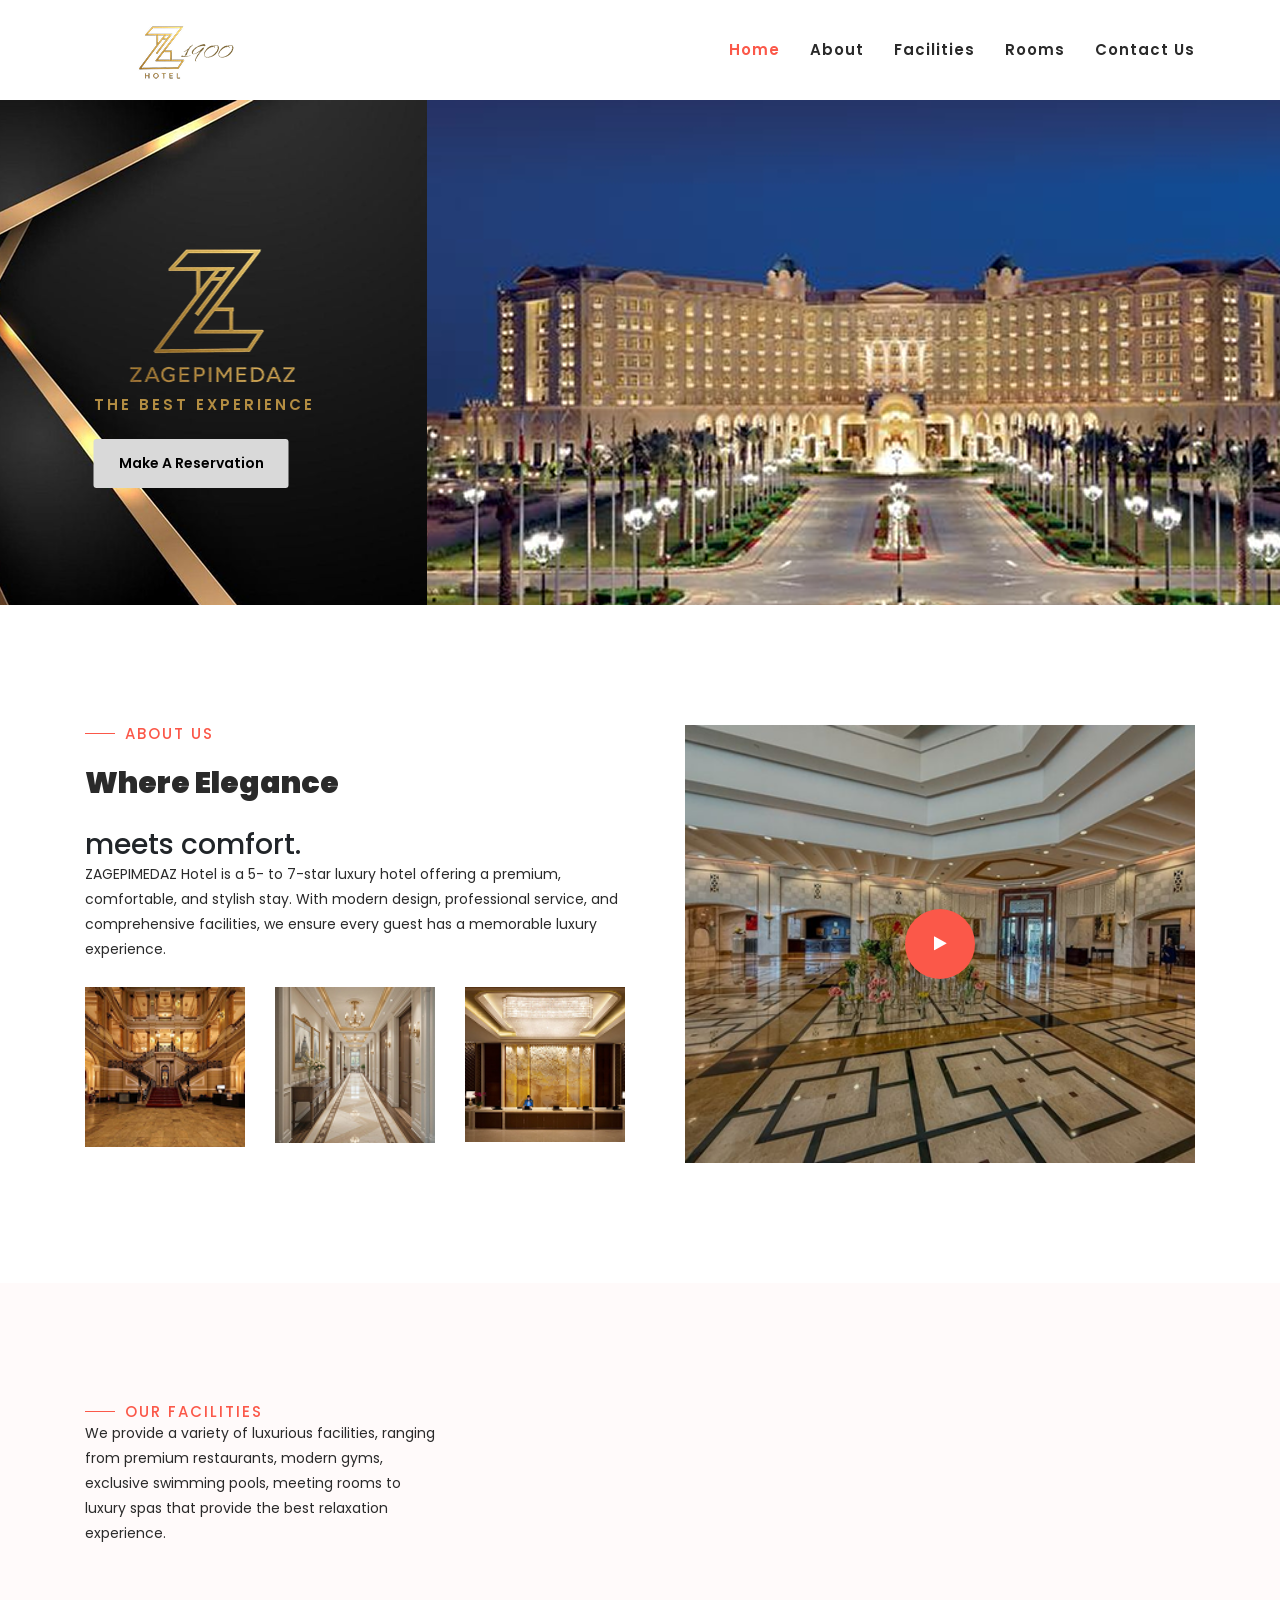
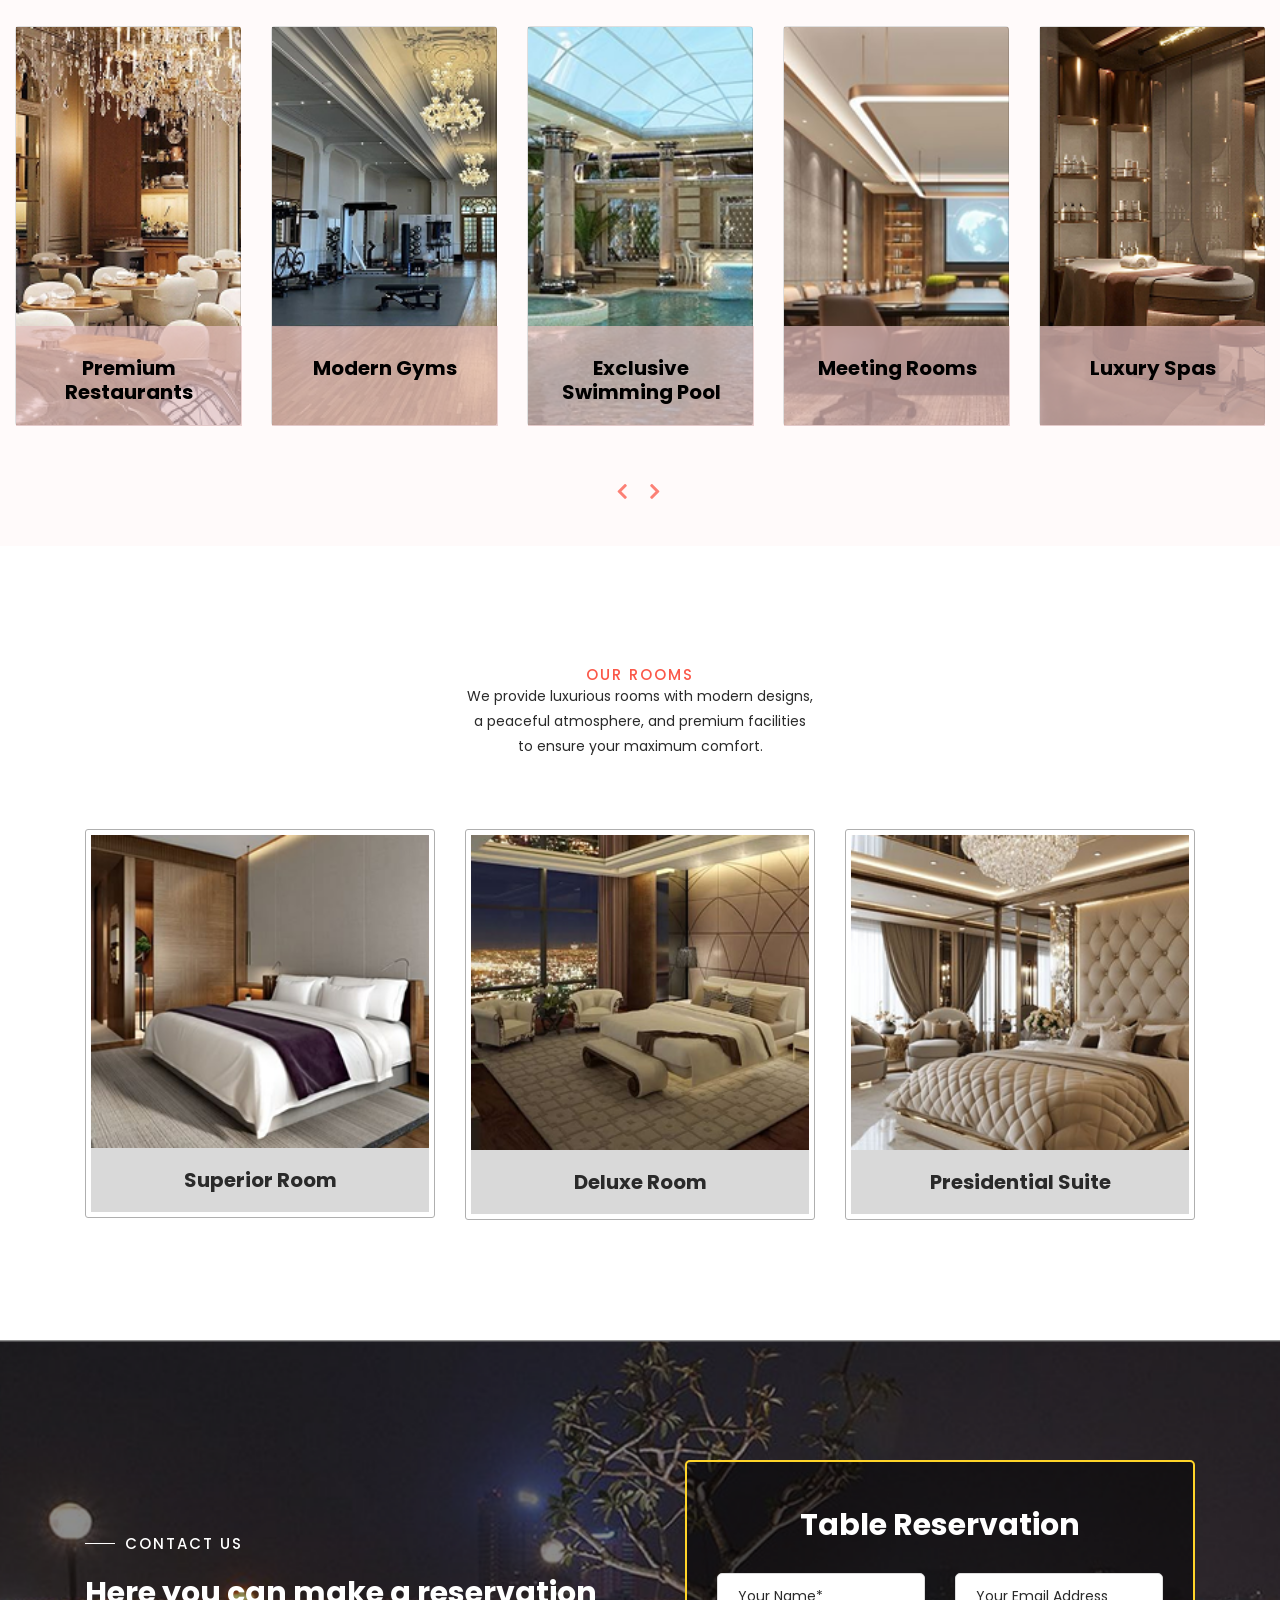
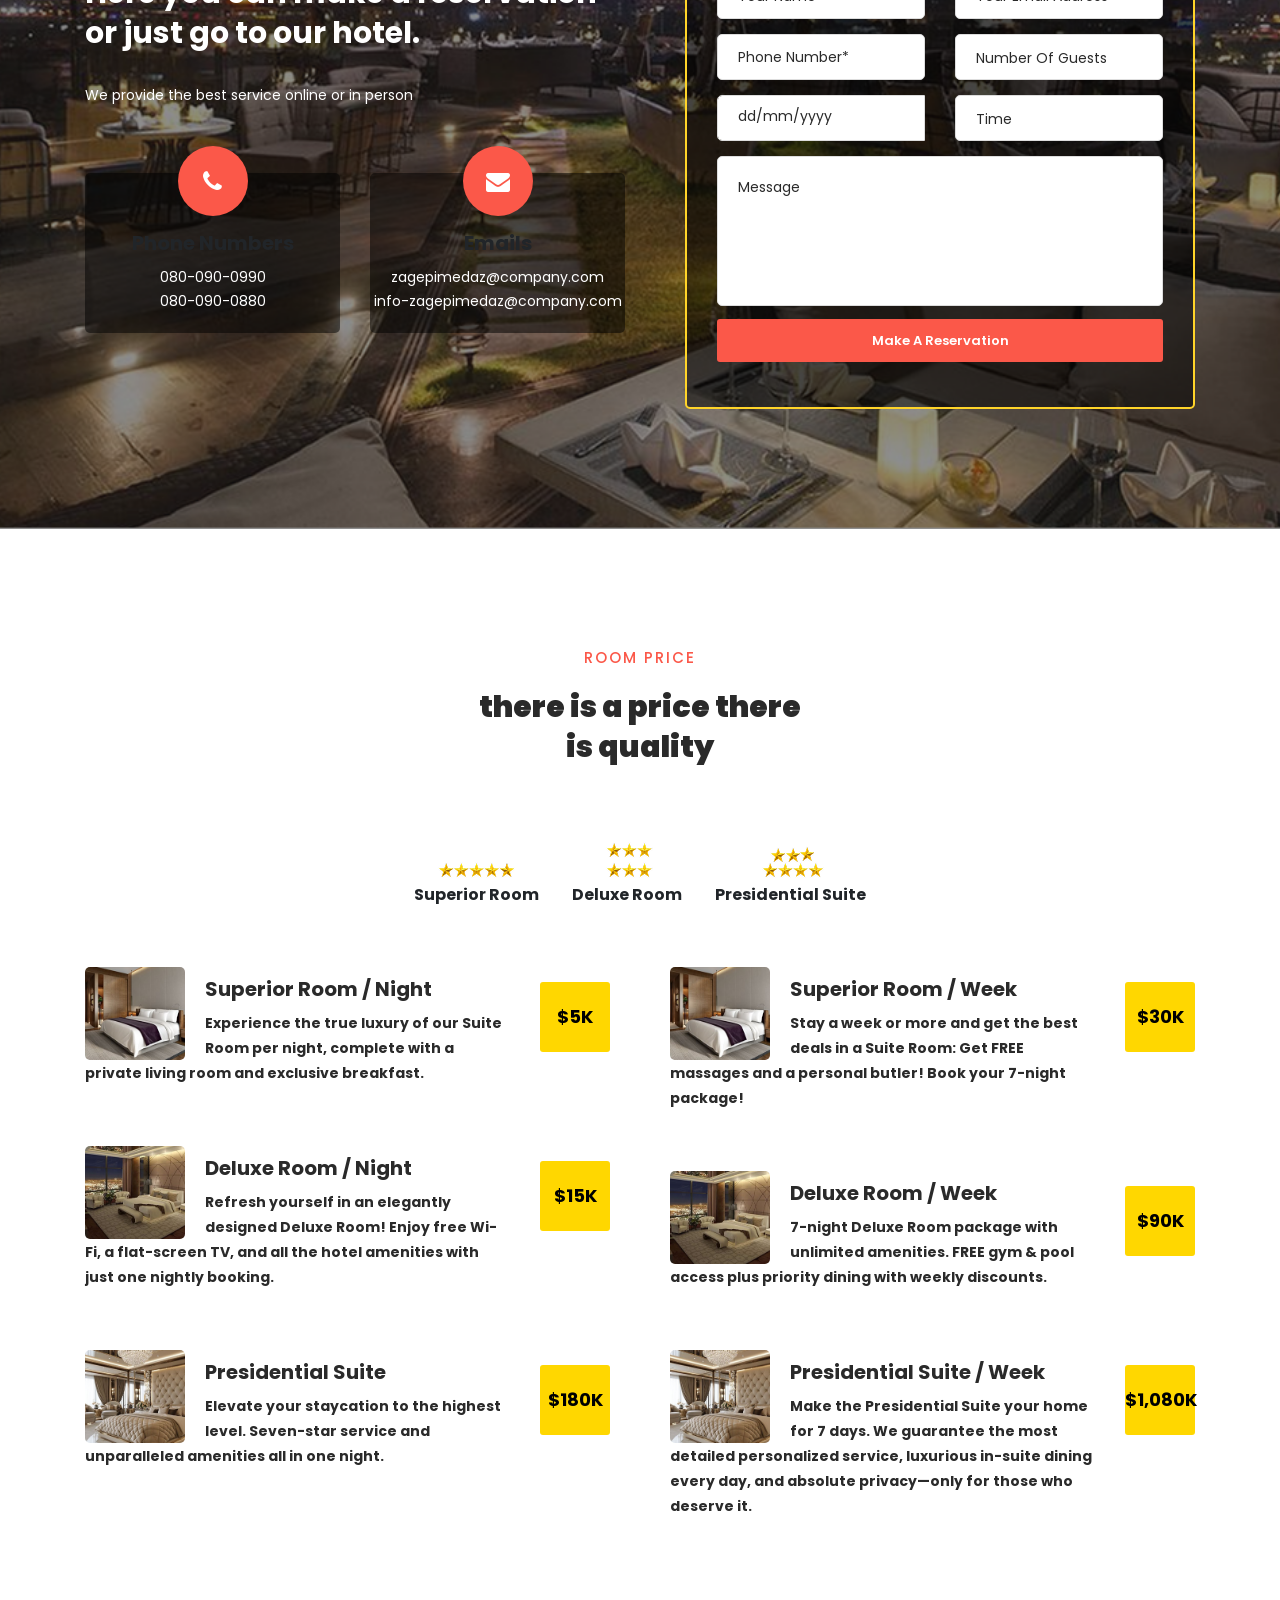
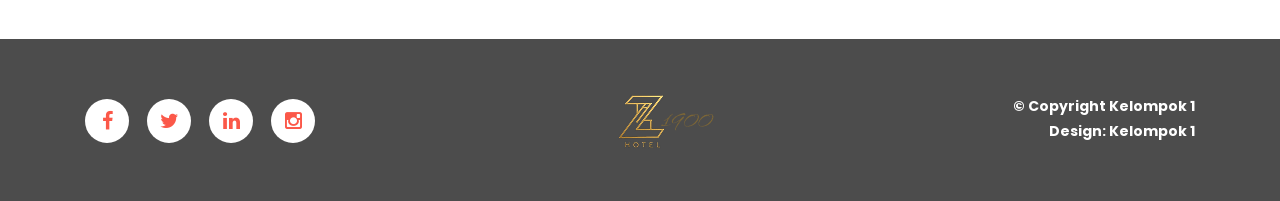
==== commit bb9c91b9: "Add files via upload" ====
--- a/programmer/index.html
+++ b/programmer/index.html
@@ -75,10 +75,10 @@
                 <div class="col-lg-4">
                     <div class="left-content">
                         <div class="inner-content">
-                            <img src="assets/images/logo.png" alt="ZAGEPIMEDAZ">
-                            <h6>THE BEST EXPERIENCE</h6>
+                            <img src="assets/images/logota.png" alt="ZAGEPIMEDAZ">
+                            <h6 style="color: #B38D42;">THE BEST EXPERIENCE</h6>
                             <div class="main-white-button scroll-to-section">
-                                <a href="#reservation">Make A Reservation</a>
+                                <a href="#reservation"><p style="color:black ;">Make A Reservation</p></a>
                             </div>
                         </div>
                     </div>
@@ -271,14 +271,14 @@
                                 <div class="phone">
                                     <i class="fa fa-phone"></i>
                                     <h4>Phone Numbers</h4>
-                                    <span><a href="#">080-090-0990</a><br><a href="#">080-090-0880</a></span>
+                                    <span><a href="#" style="color: #fff;">080-090-0990</a><br><a href="#" style="color: #fff;">080-090-0880</a></span>
                                 </div>
                             </div>
                             <div class="col-lg-6">
                                 <div class="message">
                                     <i class="fa fa-envelope"></i>
                                     <h4>Emails</h4>
-                                    <span><a href="#">zagepimedaz@company.com</a><br><a href="#">info-zagepimedaz@company.com</a></span>
+                                    <span><a href="#" style="color: #fff;">zagepimedaz@company.com</a><br><a href="#" style="color: #fff;">info-zagepimedaz@company.com</a></span>
                                 </div>
                             </div>
                         </div>
@@ -289,7 +289,7 @@
                         <form id="contact" action="" method="post">
                           <div class="row">
                             <div class="col-lg-12">
-                                <h4>Table Reservation</h4>
+                                <h4 style="color: #fff;">Table Reservation</h4>
                             </div>
                             <div class="col-lg-6 col-sm-12">
                               <fieldset>
@@ -371,7 +371,7 @@
                 <div class="col-lg-4 offset-lg-4 text-center">
                     <div class="section-heading">
                         <h6>Room Price</h6>
-                        <h2>there is a price there is quality</h2>
+                        <h2><b>there is a price there is quality</h2>
                     </div>
                 </div>
             </div>
@@ -404,7 +404,7 @@
                                                             <h4>Superior Room / Night</h4>
                                                             <p>Experience the true luxury of our Suite Room per night, complete with a private living room and exclusive breakfast.</p>
                                                             <div class="price">
-                                                                <h6>$5K</h6>
+                                                                <h6 style="color: black;">$5K</h6>
                                                             </div>
                                                         </div>
                                                     </div>
@@ -414,7 +414,7 @@
                                                             <h4>Deluxe Room / Night</h4>
                                                             <p>Refresh yourself in an elegantly designed Deluxe Room! Enjoy free Wi-Fi, a flat-screen TV, and all the hotel amenities with just one nightly booking.</p>
                                                             <div class="price">
-                                                                <h6>$15K</h6>
+                                                                <h6 style="color: black;">$15K</h6>
                                                             </div>
                                                         </div>
                                                     </div>
@@ -424,7 +424,7 @@
                                                             <h4>Presidential Suite</h4>
                                                             <p>Elevate your staycation to the highest level. Seven-star service and unparalleled amenities all in one night.</p>
                                                             <div class="price">
-                                                                <h6>$180K</h6>
+                                                                <h6 style="color: black;">$180K</h6>
                                                             </div>
                                                         </div>
                                                     </div>
@@ -440,7 +440,7 @@
                                                             <h4>Superior Room / Week</h4>
                                                             <p>Stay a week or more and get the best deals in a Suite Room: Get FREE massages and a personal butler! Book your 7-night package!</p>
                                                             <div class="price">
-                                                                <h6>$30K</h6>
+                                                                <h6 style="color: black;">$30K</h6>
                                                             </div>
                                                         </div>
                                                     </div>
@@ -450,7 +450,7 @@
                                                             <h4>Deluxe Room / Week</h4>
                                                             <p>7-night Deluxe Room package with unlimited amenities. FREE gym & pool access plus priority dining with weekly discounts.</p>
                                                             <div class="price">
-                                                                <h6>$90K</h6>
+                                                                <h6 style="color: black;">$90K</h6>
                                                             </div>
                                                         </div>
                                                     </div>
@@ -460,7 +460,7 @@
                                                             <h4>Presidential Suite / Week</h4>
                                                             <p>Make the Presidential Suite your home for 7 days. We guarantee the most detailed personalized service, luxurious in-suite dining every day, and absolute privacy—only for those who deserve it.</p>
                                                             <div class="price">
-                                                                <h6>$1,080K</h6>
+                                                                <h6 style="color: black;">$1,080K</h6>
                                                             </div>
                                                         </div>
                                                     </div>
--- a/programmer/assets/css/hotel.css
+++ b/programmer/assets/css/hotel.css
@@ -148,7 +148,7 @@
 .main-white-button a {
   font-size: 13px;
   color: #fb5849;
-  background-color: #fff;
+  background-color: #d9d9d9;
   padding: 12px 25px;
   display: inline-block;
   border-radius: 3px;
@@ -939,14 +939,13 @@
 }
 
 .Info {
-  position: relative;
+  position: fixed;
+  bottom: 0;
   width: 100%;
-  background-color: #ffffff79;
-  border: 1px solid #000000;
-  transform: translateY(100%)
-  translateY(120px)
-  translateZ(0);
+  height: 100px; /* contoh tinggi tetap */
+  background-color: rgba(229, 192, 192, 0.7);
   transition: transform 0.5s ease-out;
+  overflow: hidden; /* supaya konten yang berlebih tidak mengubah ukuran */
 }
 
 .card:hover .info,
@@ -959,7 +958,8 @@
   padding: 30px 30px 20px 30px;
   font-size: 20px;
   font-weight: 700;
-  color: #fff;
+  color: #000;
+  text-align: center; /* ini yang membuat teks di tengah */
 }
 
 .description {
@@ -974,7 +974,7 @@
   background-color: #40ff00;
   font-size: 20px;
   font-weight: 700;
-  color: #fff;
+  color:#000;
   border-radius: 3px;
   text-align: center;
   line-height: 70px;
@@ -1161,6 +1161,7 @@
 
 #chefs .chef-item .down-content {
   padding: 20px 0px;
+    background-color: #D9D9D9;
 }
 
 #chefs .chef-item .down-content h4 {
@@ -1173,6 +1174,7 @@
 #chefs .chef-item .down-content span {
   font-size: 14px;
   color: #2a2a2a;
+
 }
 
 
@@ -1215,7 +1217,7 @@
 
 #reservation .phone,
 #reservation .message {
-  background-color: #fff;
+  background-color: rgba(0, 0, 0, 00.5);
   border-radius: 5px;
   text-align: center;
   padding: 0px 0px 20px 0px;
@@ -1261,8 +1263,9 @@
 #contact {
   margin-left: 30px;
   padding: 45px 30px;
-  background-color: #fff;
+  background-color: rgba(0, 0, 0, 0.5);
   border-radius: 5px;
+  border: 2px solid #FFD429;
 }
 
 #contact h4 {
